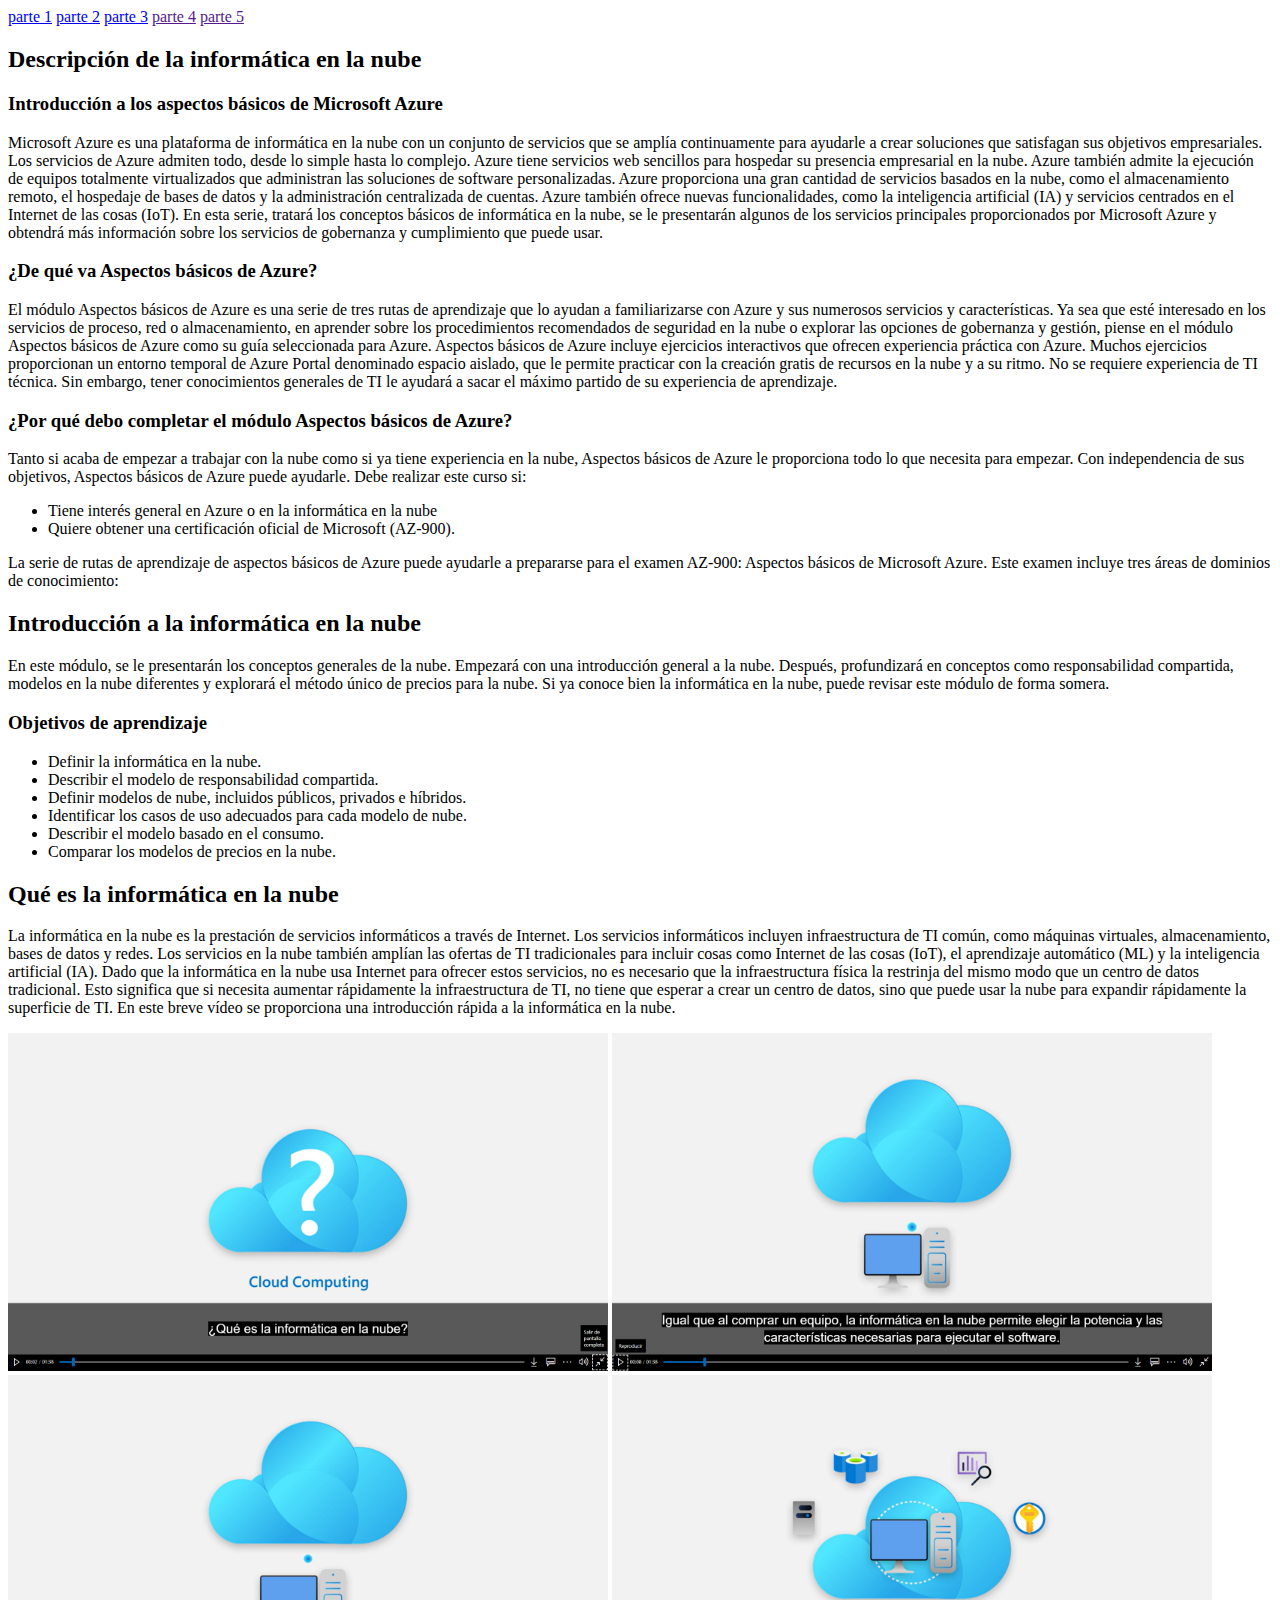
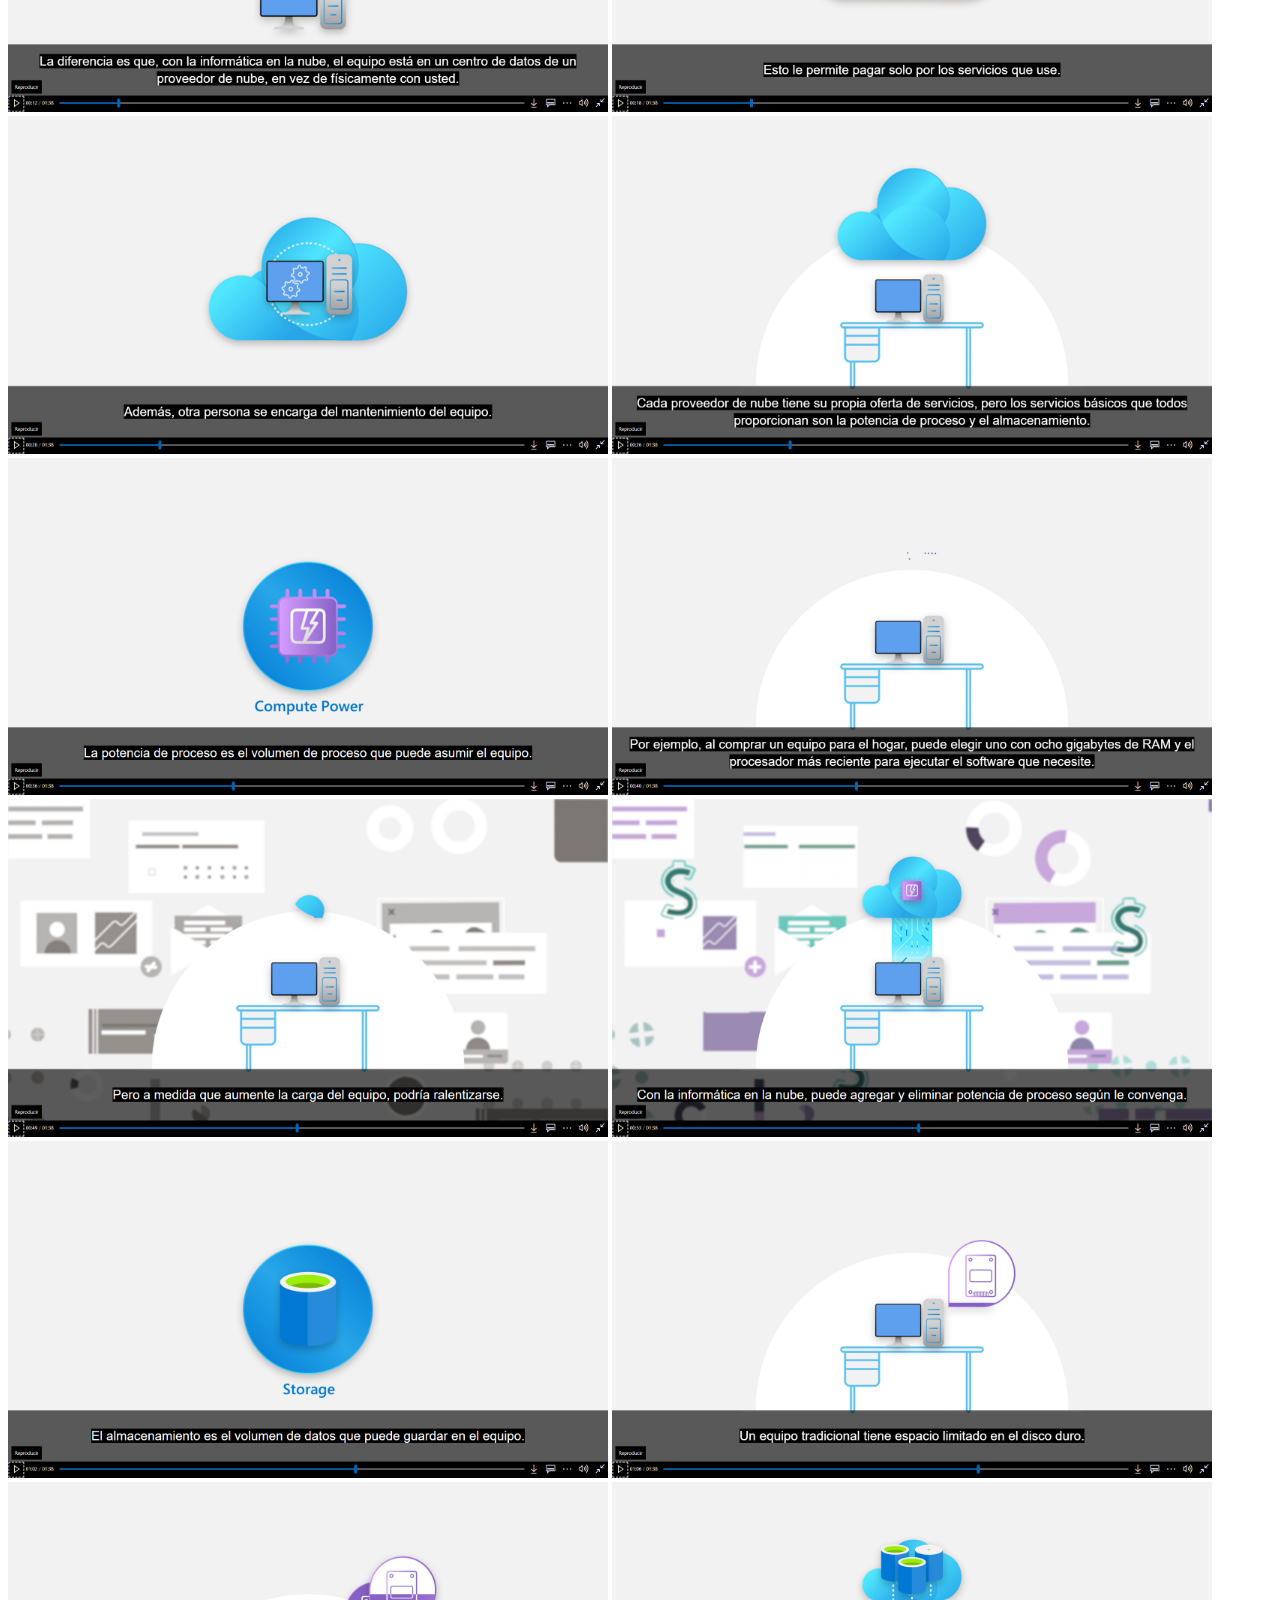
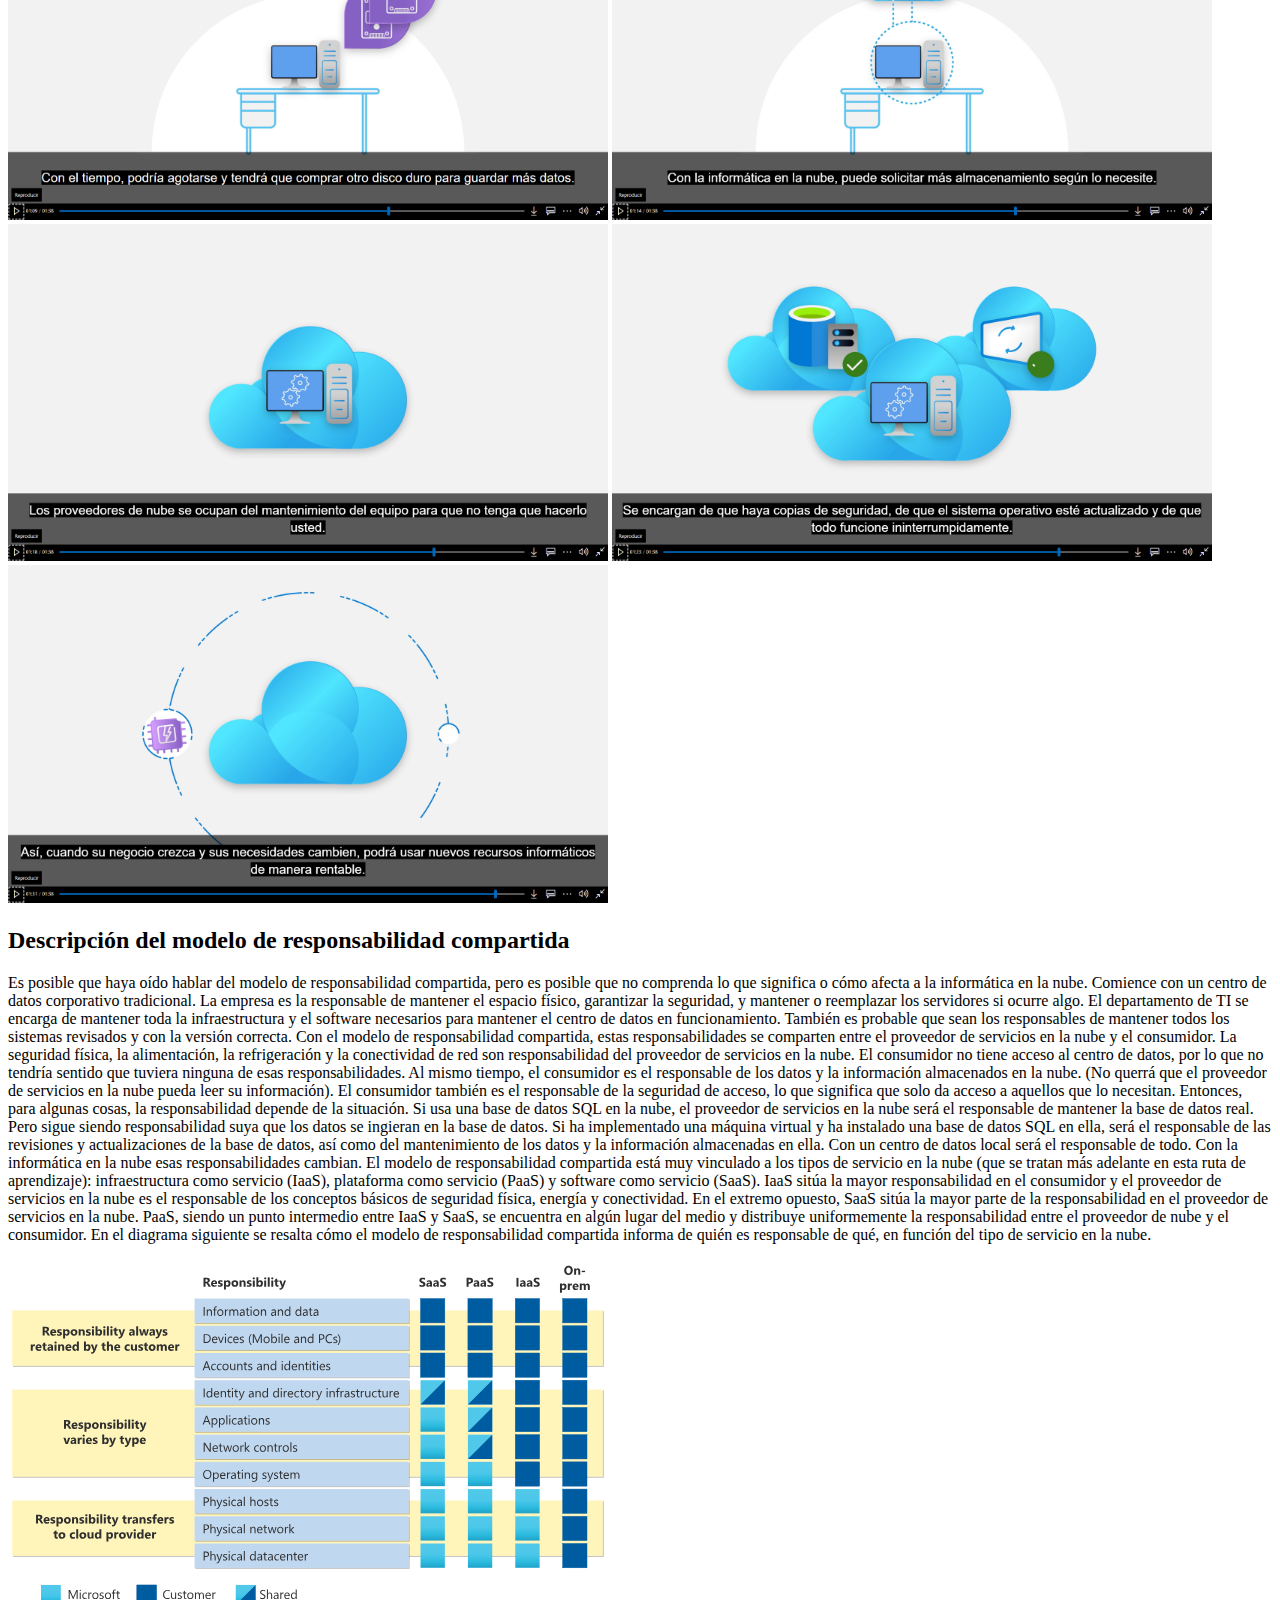
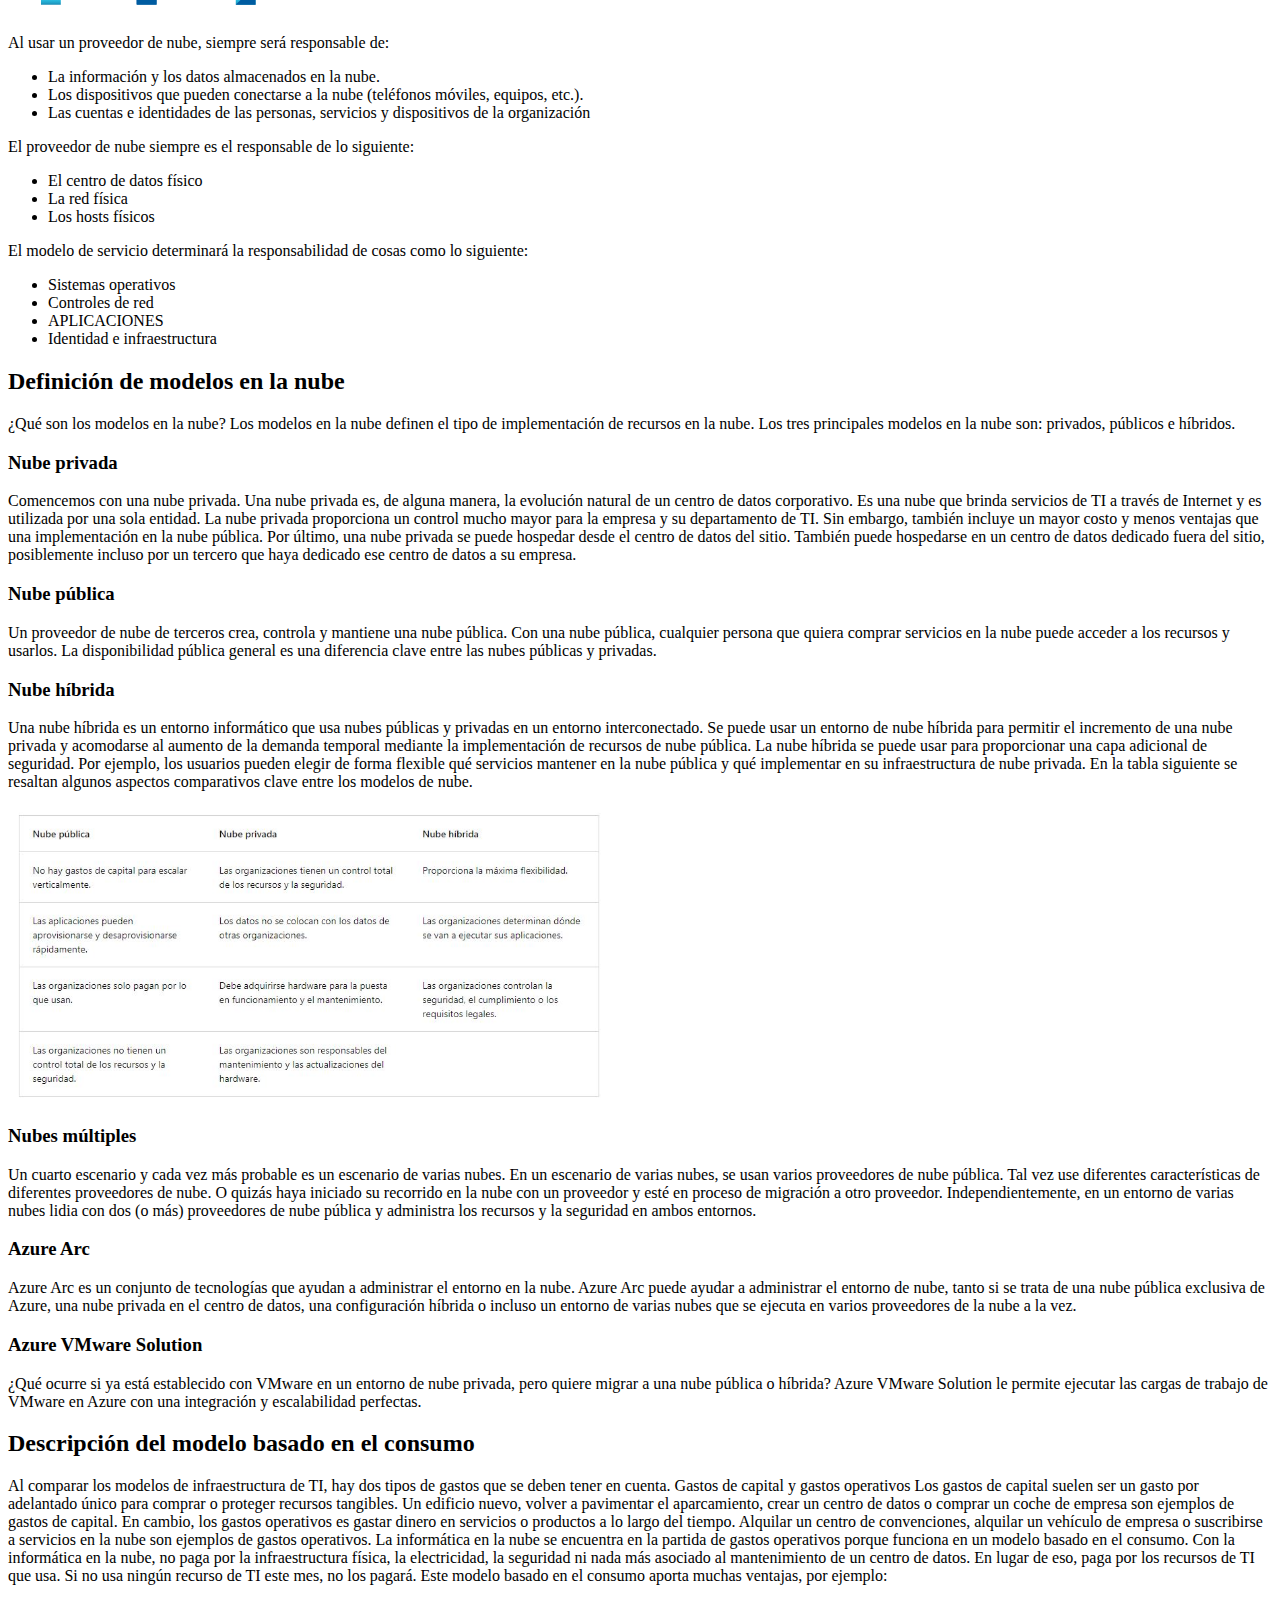
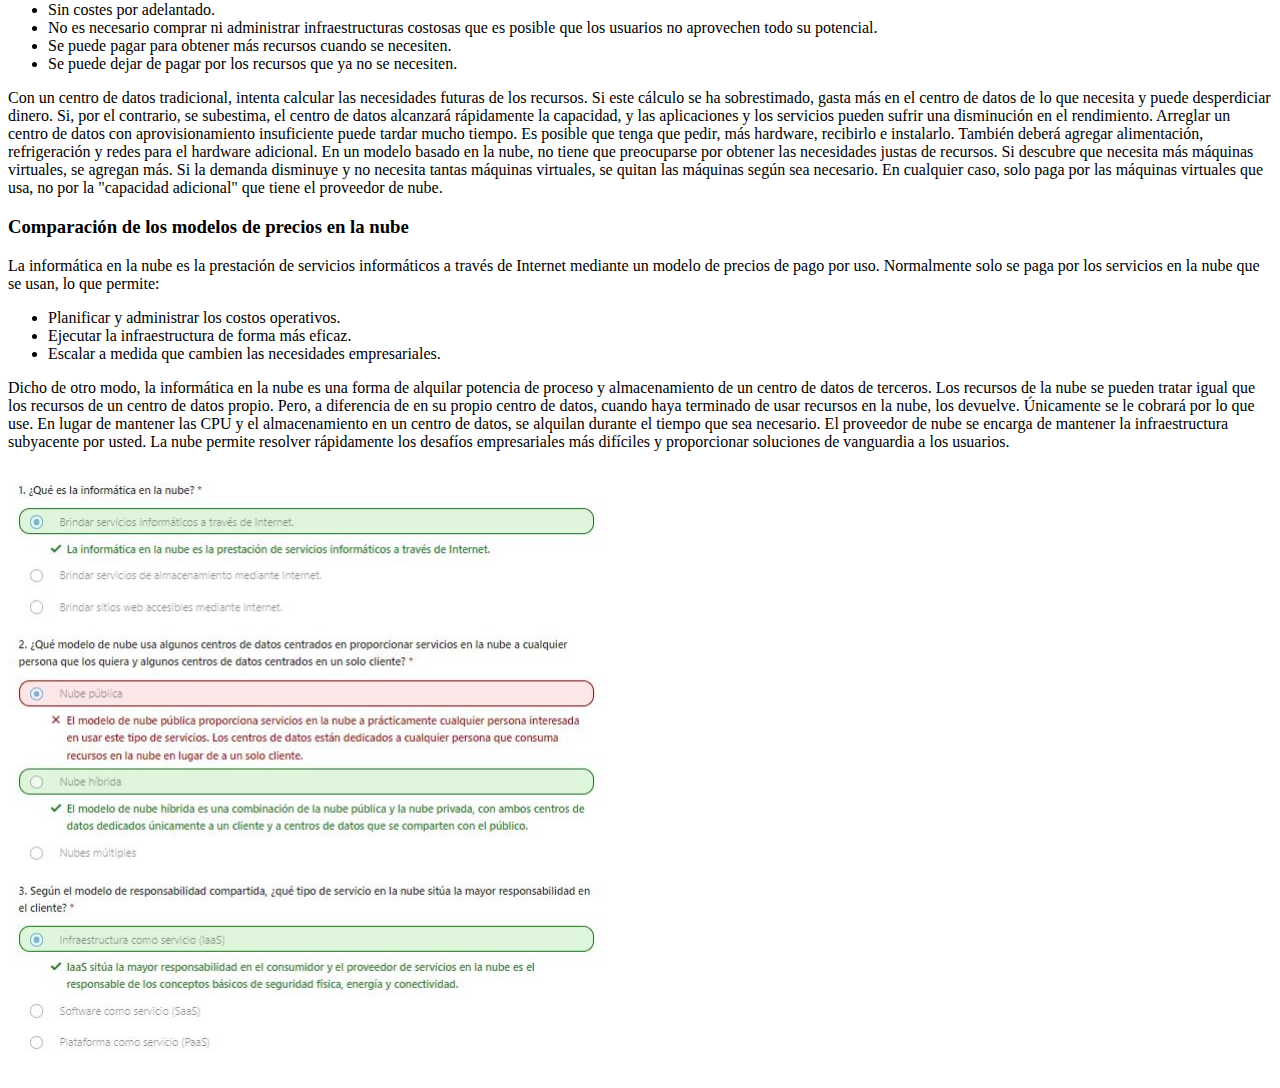
==== index.html @ 78db495f "first commit2" ====
<!DOCTYPE html>
<html lang="en">
<head>
    <meta charset="UTF-8">
    <meta name="viewport" content="width=device-width, initial-scale=1.0">
    <title>Document</title>
</head>
<body>
    <a href="index.html">parte 1</a>
    <a href="index2.html">parte 2</a>
    <a href="index3.html">parte 3</a>
    <a href="">parte 4</a>
    <a href="">parte 5</a>

    <h2>Descripción de la informática en la nube</h2>

    <h3>Introducción a los aspectos básicos de Microsoft Azure</h3>
    <p>Microsoft Azure es una plataforma de informática en la nube con un conjunto de servicios que se amplía continuamente para ayudarle a crear soluciones que satisfagan sus objetivos empresariales. Los servicios de Azure admiten todo, desde lo simple hasta lo complejo. Azure tiene servicios web sencillos para hospedar su presencia empresarial en la nube. Azure también admite la ejecución de equipos totalmente virtualizados que administran las soluciones de software personalizadas. Azure proporciona una gran cantidad de servicios basados en la nube, como el almacenamiento remoto, el hospedaje de bases de datos y la administración centralizada de cuentas. Azure también ofrece nuevas funcionalidades, como la inteligencia artificial (IA) y servicios centrados en el Internet de las cosas (IoT).

    En esta serie, tratará los conceptos básicos de informática en la nube, se le presentarán algunos de los servicios principales proporcionados por Microsoft Azure y obtendrá más información sobre los servicios de gobernanza y cumplimiento que puede usar.</p>

    <h3>¿De qué va Aspectos básicos de Azure?</h3>
    <p>El módulo Aspectos básicos de Azure es una serie de tres rutas de aprendizaje que lo ayudan a familiarizarse con Azure y sus numerosos servicios y características.

    Ya sea que esté interesado en los servicios de proceso, red o almacenamiento, en aprender sobre los procedimientos recomendados de seguridad en la nube o explorar las opciones de gobernanza y gestión, piense en el módulo Aspectos básicos de Azure como su guía seleccionada para Azure.
        
    Aspectos básicos de Azure incluye ejercicios interactivos que ofrecen experiencia práctica con Azure. Muchos ejercicios proporcionan un entorno temporal de Azure Portal denominado espacio aislado, que le permite practicar con la creación gratis de recursos en la nube y a su ritmo.
        
    No se requiere experiencia de TI técnica. Sin embargo, tener conocimientos generales de TI le ayudará a sacar el máximo partido de su experiencia de aprendizaje.</p>

    <h3>¿Por qué debo completar el módulo Aspectos básicos de Azure?</h3>
    <p>Tanto si acaba de empezar a trabajar con la nube como si ya tiene experiencia en la nube, Aspectos básicos de Azure le proporciona todo lo que necesita para empezar.

    Con independencia de sus objetivos, Aspectos básicos de Azure puede ayudarle. Debe realizar este curso si:</p>

    <ul>
        <li>Tiene interés general en Azure o en la informática en la nube</li>
        <li>Quiere obtener una certificación oficial de Microsoft (AZ-900).</li>
    </ul>

    <p>La serie de rutas de aprendizaje de aspectos básicos de Azure puede ayudarle a prepararse para el examen AZ-900: Aspectos básicos de Microsoft Azure. Este examen incluye tres áreas de dominios de conocimiento:</p>

    <h2>Introducción a la informática en la nube</h2>

    <p>En este módulo, se le presentarán los conceptos generales de la nube. Empezará con una introducción general a la nube. Después, profundizará en conceptos como responsabilidad compartida, modelos en la nube diferentes y explorará el método único de precios para la nube.

    Si ya conoce bien la informática en la nube, puede revisar este módulo de forma somera.</p>

    <h3>Objetivos de aprendizaje</h3>
    <ul>
        <li>Definir la informática en la nube.</li>
        <li>Describir el modelo de responsabilidad compartida.</li>
        <li>Definir modelos de nube, incluidos públicos, privados e híbridos.</li>
        <li>Identificar los casos de uso adecuados para cada modelo de nube.</li>
        <li>Describir el modelo basado en el consumo.</li>
        <li>Comparar los modelos de precios en la nube.</li>
    </ul>

    <h2>Qué es la informática en la nube</h2>
    <p>La informática en la nube es la prestación de servicios informáticos a través de Internet. Los servicios informáticos incluyen infraestructura de TI común, como máquinas virtuales, almacenamiento, bases de datos y redes. Los servicios en la nube también amplían las ofertas de TI tradicionales para incluir cosas como Internet de las cosas (IoT), el aprendizaje automático (ML) y la inteligencia artificial (IA).

    Dado que la informática en la nube usa Internet para ofrecer estos servicios, no es necesario que la infraestructura física la restrinja del mismo modo que un centro de datos tradicional. Esto significa que si necesita aumentar rápidamente la infraestructura de TI, no tiene que esperar a crear un centro de datos, sino que puede usar la nube para expandir rápidamente la superficie de TI.
        
    En este breve vídeo se proporciona una introducción rápida a la informática en la nube.</p>

    <img src="./img/1/Screenshot (1).png"  alt="" style="width: 600px;">
    <img src="./img/1/Screenshot (2).png"  alt="" style="width: 600px;">
    <img src="./img/1/Screenshot (3).png"  alt="" style="width: 600px;">
    <img src="./img/1/Screenshot (4).png"  alt="" style="width: 600px;">
    <img src="./img/1/Screenshot (5).png"  alt="" style="width: 600px;">
    <img src="./img/1/Screenshot (6).png"  alt="" style="width: 600px;">
    <img src="./img/1/Screenshot (7).png"  alt="" style="width: 600px;">
    <img src="./img/1/Screenshot (8).png"  alt="" style="width: 600px;">
    <img src="./img/1/Screenshot (9).png"  alt="" style="width: 600px;">
    <img src="./img/1/Screenshot (10).png"  alt="" style="width: 600px;">
    <img src="./img/1/Screenshot (11).png"  alt="" style="width: 600px;">
    <img src="./img/1/Screenshot (12).png"  alt="" style="width: 600px;">
    <img src="./img/1/Screenshot (13).png"  alt="" style="width: 600px;">
    <img src="./img/1/Screenshot (14).png"  alt="" style="width: 600px;">
    <img src="./img/1/Screenshot (15).png"  alt="" style="width: 600px;">
    <img src="./img/1/Screenshot (16).png"  alt="" style="width: 600px;">
    <img src="./img/1/Screenshot (17).png"  alt="" style="width: 600px;">

    <h2>Descripción del modelo de responsabilidad compartida</h2>
    <p>Es posible que haya oído hablar del modelo de responsabilidad compartida, pero es posible que no comprenda lo que significa o cómo afecta a la informática en la nube.

    Comience con un centro de datos corporativo tradicional. La empresa es la responsable de mantener el espacio físico, garantizar la seguridad, y mantener o reemplazar los servidores si ocurre algo. El departamento de TI se encarga de mantener toda la infraestructura y el software necesarios para mantener el centro de datos en funcionamiento. También es probable que sean los responsables de mantener todos los sistemas revisados y con la versión correcta.
        
    Con el modelo de responsabilidad compartida, estas responsabilidades se comparten entre el proveedor de servicios en la nube y el consumidor. La seguridad física, la alimentación, la refrigeración y la conectividad de red son responsabilidad del proveedor de servicios en la nube. El consumidor no tiene acceso al centro de datos, por lo que no tendría sentido que tuviera ninguna de esas responsabilidades.
        
    Al mismo tiempo, el consumidor es el responsable de los datos y la información almacenados en la nube. (No querrá que el proveedor de servicios en la nube pueda leer su información). El consumidor también es el responsable de la seguridad de acceso, lo que significa que solo da acceso a aquellos que lo necesitan.
        
    Entonces, para algunas cosas, la responsabilidad depende de la situación. Si usa una base de datos SQL en la nube, el proveedor de servicios en la nube será el responsable de mantener la base de datos real. Pero sigue siendo responsabilidad suya que los datos se ingieran en la base de datos. Si ha implementado una máquina virtual y ha instalado una base de datos SQL en ella, será el responsable de las revisiones y actualizaciones de la base de datos, así como del mantenimiento de los datos y la información almacenadas en ella.
        
    Con un centro de datos local será el responsable de todo. Con la informática en la nube esas responsabilidades cambian. El modelo de responsabilidad compartida está muy vinculado a los tipos de servicio en la nube (que se tratan más adelante en esta ruta de aprendizaje): infraestructura como servicio (IaaS), plataforma como servicio (PaaS) y software como servicio (SaaS). IaaS sitúa la mayor responsabilidad en el consumidor y el proveedor de servicios en la nube es el responsable de los conceptos básicos de seguridad física, energía y conectividad. En el extremo opuesto, SaaS sitúa la mayor parte de la responsabilidad en el proveedor de servicios en la nube. PaaS, siendo un punto intermedio entre IaaS y SaaS, se encuentra en algún lugar del medio y distribuye uniformemente la responsabilidad entre el proveedor de nube y el consumidor.
        
    En el diagrama siguiente se resalta cómo el modelo de responsabilidad compartida informa de quién es responsable de qué, en función del tipo de servicio en la nube.</p>

    <img src="./img/1/18.svg"  alt="" style="width: 600px;">

    <p>Al usar un proveedor de nube, siempre será responsable de:</p>
    <ul>
        <li>La información y los datos almacenados en la nube.</li>
        <li>Los dispositivos que pueden conectarse a la nube (teléfonos móviles, equipos, etc.).</li>
        <li>Las cuentas e identidades de las personas, servicios y dispositivos de la organización</li>
    </ul>
    <p>El proveedor de nube siempre es el responsable de lo siguiente:</p>
    <ul>
        <li>El centro de datos físico</li>
        <li>La red física</li>
        <li>Los hosts físicos</li>
    </ul>
    <p>El modelo de servicio determinará la responsabilidad de cosas como lo siguiente:</p>
    <ul>
        <li>Sistemas operativos</li>
        <li>Controles de red</li>
        <li>APLICACIONES</li>
        <li>Identidad e infraestructura</li>
    </ul>

    <h2>Definición de modelos en la nube</h2>
    <p>¿Qué son los modelos en la nube? Los modelos en la nube definen el tipo de implementación de recursos en la nube. Los tres principales modelos en la nube son: privados, públicos e híbridos.</p>

    <h3>Nube privada</h3>
    <p>Comencemos con una nube privada. Una nube privada es, de alguna manera, la evolución natural de un centro de datos corporativo. Es una nube que brinda servicios de TI a través de Internet y es utilizada por una sola entidad. La nube privada proporciona un control mucho mayor para la empresa y su departamento de TI. Sin embargo, también incluye un mayor costo y menos ventajas que una implementación en la nube pública. Por último, una nube privada se puede hospedar desde el centro de datos del sitio. También puede hospedarse en un centro de datos dedicado fuera del sitio, posiblemente incluso por un tercero que haya dedicado ese centro de datos a su empresa.</p>

    <h3>Nube pública</h3>
    <p>Un proveedor de nube de terceros crea, controla y mantiene una nube pública. Con una nube pública, cualquier persona que quiera comprar servicios en la nube puede acceder a los recursos y usarlos. La disponibilidad pública general es una diferencia clave entre las nubes públicas y privadas.</p>

    <h3>Nube híbrida</h3>
    <p>Una nube híbrida es un entorno informático que usa nubes públicas y privadas en un entorno interconectado. Se puede usar un entorno de nube híbrida para permitir el incremento de una nube privada y acomodarse al aumento de la demanda temporal mediante la implementación de recursos de nube pública. La nube híbrida se puede usar para proporcionar una capa adicional de seguridad. Por ejemplo, los usuarios pueden elegir de forma flexible qué servicios mantener en la nube pública y qué implementar en su infraestructura de nube privada.

    En la tabla siguiente se resaltan algunos aspectos comparativos clave entre los modelos de nube.</p>

    <img src="./img/1/19.JPG"  alt="" style="width: 600px;">

    <h3>Nubes múltiples</h3>
    <p>Un cuarto escenario y cada vez más probable es un escenario de varias nubes. En un escenario de varias nubes, se usan varios proveedores de nube pública. Tal vez use diferentes características de diferentes proveedores de nube. O quizás haya iniciado su recorrido en la nube con un proveedor y esté en proceso de migración a otro proveedor. Independientemente, en un entorno de varias nubes lidia con dos (o más) proveedores de nube pública y administra los recursos y la seguridad en ambos entornos.</p>

    <h3>Azure Arc</h3>
    <p>Azure Arc es un conjunto de tecnologías que ayudan a administrar el entorno en la nube. Azure Arc puede ayudar a administrar el entorno de nube, tanto si se trata de una nube pública exclusiva de Azure, una nube privada en el centro de datos, una configuración híbrida o incluso un entorno de varias nubes que se ejecuta en varios proveedores de la nube a la vez.</p>

    <h3>Azure VMware Solution</h3>
    <p>¿Qué ocurre si ya está establecido con VMware en un entorno de nube privada, pero quiere migrar a una nube pública o híbrida? Azure VMware Solution le permite ejecutar las cargas de trabajo de VMware en Azure con una integración y escalabilidad perfectas.</p>

    <h2>Descripción del modelo basado en el consumo</h2>
    <p>Al comparar los modelos de infraestructura de TI, hay dos tipos de gastos que se deben tener en cuenta. Gastos de capital y gastos operativos

    Los gastos de capital suelen ser un gasto por adelantado único para comprar o proteger recursos tangibles. Un edificio nuevo, volver a pavimentar el aparcamiento, crear un centro de datos o comprar un coche de empresa son ejemplos de gastos de capital.
        
    En cambio, los gastos operativos es gastar dinero en servicios o productos a lo largo del tiempo. Alquilar un centro de convenciones, alquilar un vehículo de empresa o suscribirse a servicios en la nube son ejemplos de gastos operativos.
        
    La informática en la nube se encuentra en la partida de gastos operativos porque funciona en un modelo basado en el consumo. Con la informática en la nube, no paga por la infraestructura física, la electricidad, la seguridad ni nada más asociado al mantenimiento de un centro de datos. En lugar de eso, paga por los recursos de TI que usa. Si no usa ningún recurso de TI este mes, no los pagará.
        
    Este modelo basado en el consumo aporta muchas ventajas, por ejemplo:</p>

    <ul>
        <li>Sin costes por adelantado.</li>
        <li>No es necesario comprar ni administrar infraestructuras costosas que es posible que los usuarios no aprovechen todo su potencial.</li>
        <li>Se puede pagar para obtener más recursos cuando se necesiten.</li>
        <li>Se puede dejar de pagar por los recursos que ya no se necesiten.</li>
    </ul>

    <p>Con un centro de datos tradicional, intenta calcular las necesidades futuras de los recursos. Si este cálculo se ha sobrestimado, gasta más en el centro de datos de lo que necesita y puede desperdiciar dinero. Si, por el contrario, se subestima, el centro de datos alcanzará rápidamente la capacidad, y las aplicaciones y los servicios pueden sufrir una disminución en el rendimiento. Arreglar un centro de datos con aprovisionamiento insuficiente puede tardar mucho tiempo. Es posible que tenga que pedir, más hardware, recibirlo e instalarlo. También deberá agregar alimentación, refrigeración y redes para el hardware adicional.

    En un modelo basado en la nube, no tiene que preocuparse por obtener las necesidades justas de recursos. Si descubre que necesita más máquinas virtuales, se agregan más. Si la demanda disminuye y no necesita tantas máquinas virtuales, se quitan las máquinas según sea necesario. En cualquier caso, solo paga por las máquinas virtuales que usa, no por la "capacidad adicional" que tiene el proveedor de nube.</p>

    <h3>Comparación de los modelos de precios en la nube</h3>
    <p>La informática en la nube es la prestación de servicios informáticos a través de Internet mediante un modelo de precios de pago por uso. Normalmente solo se paga por los servicios en la nube que se usan, lo que permite:</p>
    <ul>
        <li>Planificar y administrar los costos operativos.</li>
        <li>Ejecutar la infraestructura de forma más eficaz.</li>
        <li>Escalar a medida que cambien las necesidades empresariales.</li>
    </ul>

    <p>Dicho de otro modo, la informática en la nube es una forma de alquilar potencia de proceso y almacenamiento de un centro de datos de terceros. Los recursos de la nube se pueden tratar igual que los recursos de un centro de datos propio. Pero, a diferencia de en su propio centro de datos, cuando haya terminado de usar recursos en la nube, los devuelve. Únicamente se le cobrará por lo que use.

    En lugar de mantener las CPU y el almacenamiento en un centro de datos, se alquilan durante el tiempo que sea necesario. El proveedor de nube se encarga de mantener la infraestructura subyacente por usted. La nube permite resolver rápidamente los desafíos empresariales más difíciles y proporcionar soluciones de vanguardia a los usuarios.</p>

    <img src="./img/1/20.JPG" alt="" style="width: 600px;">
</body>
</html>
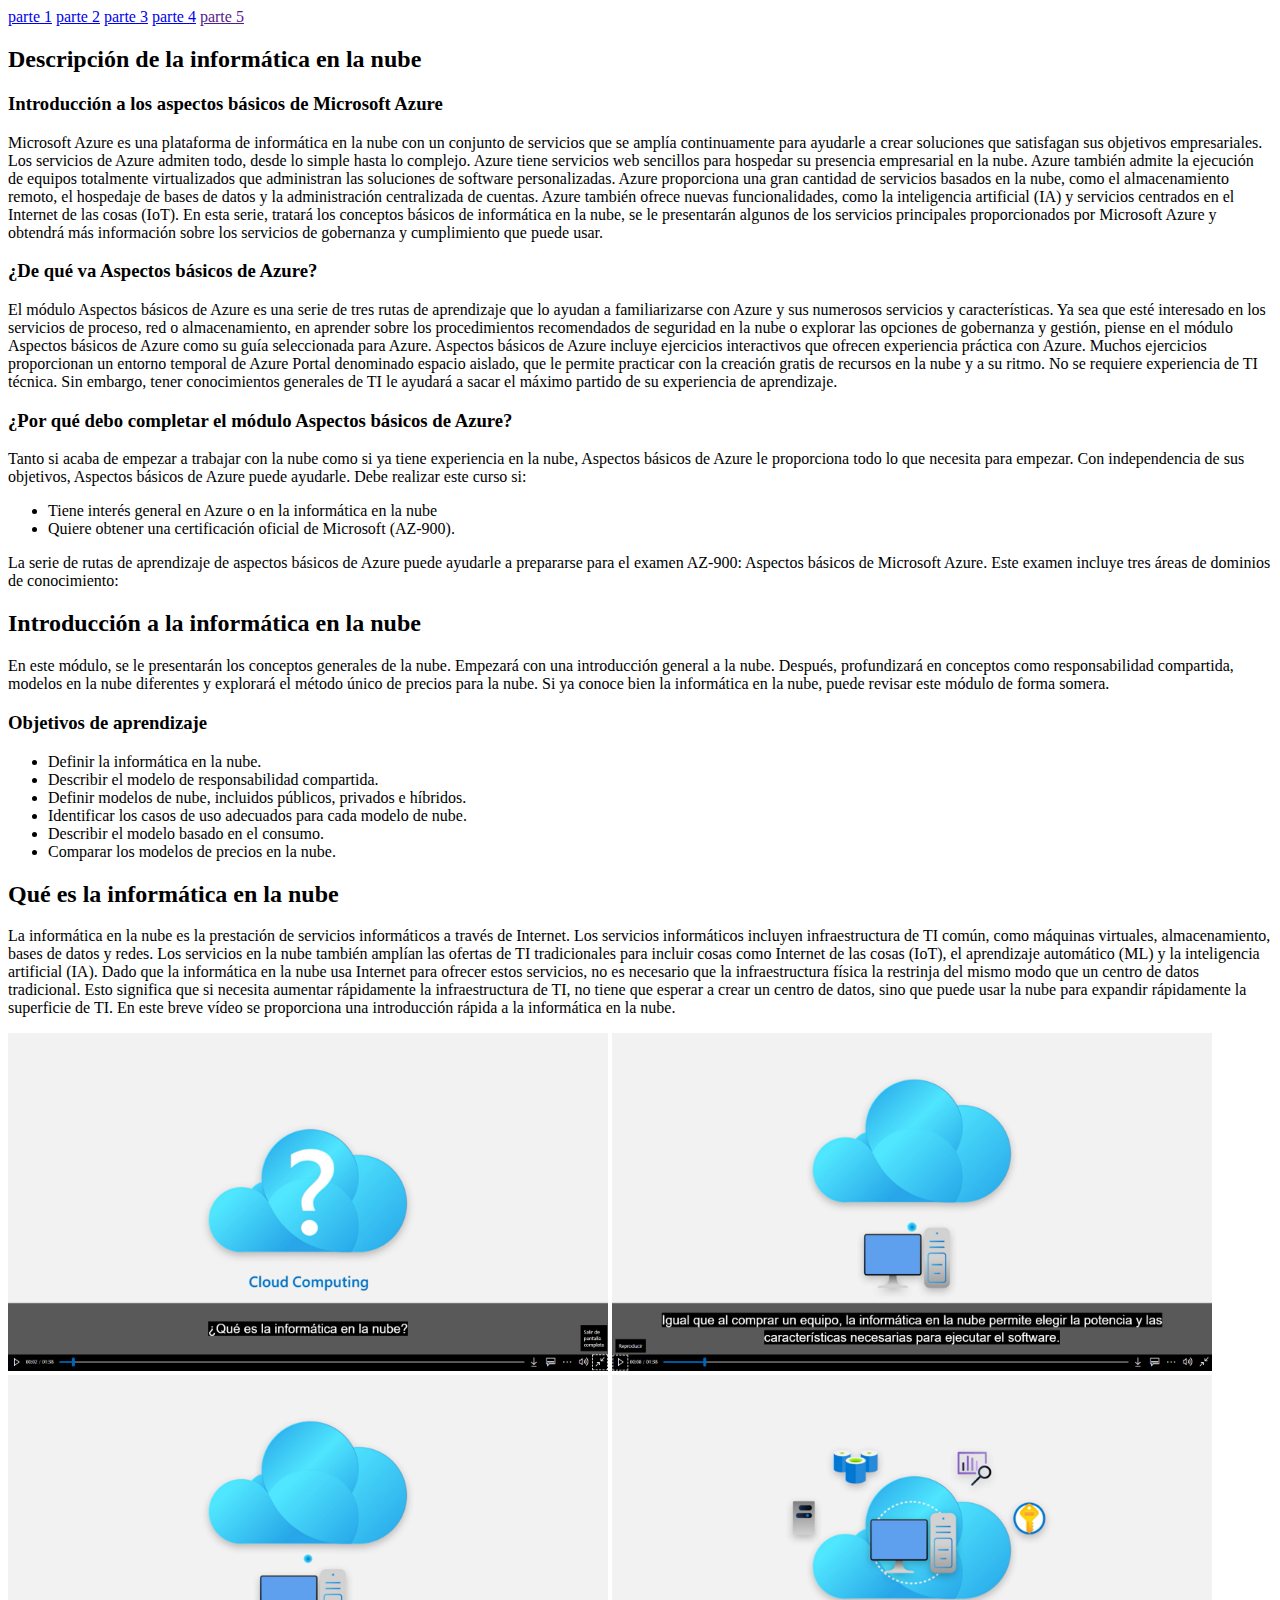
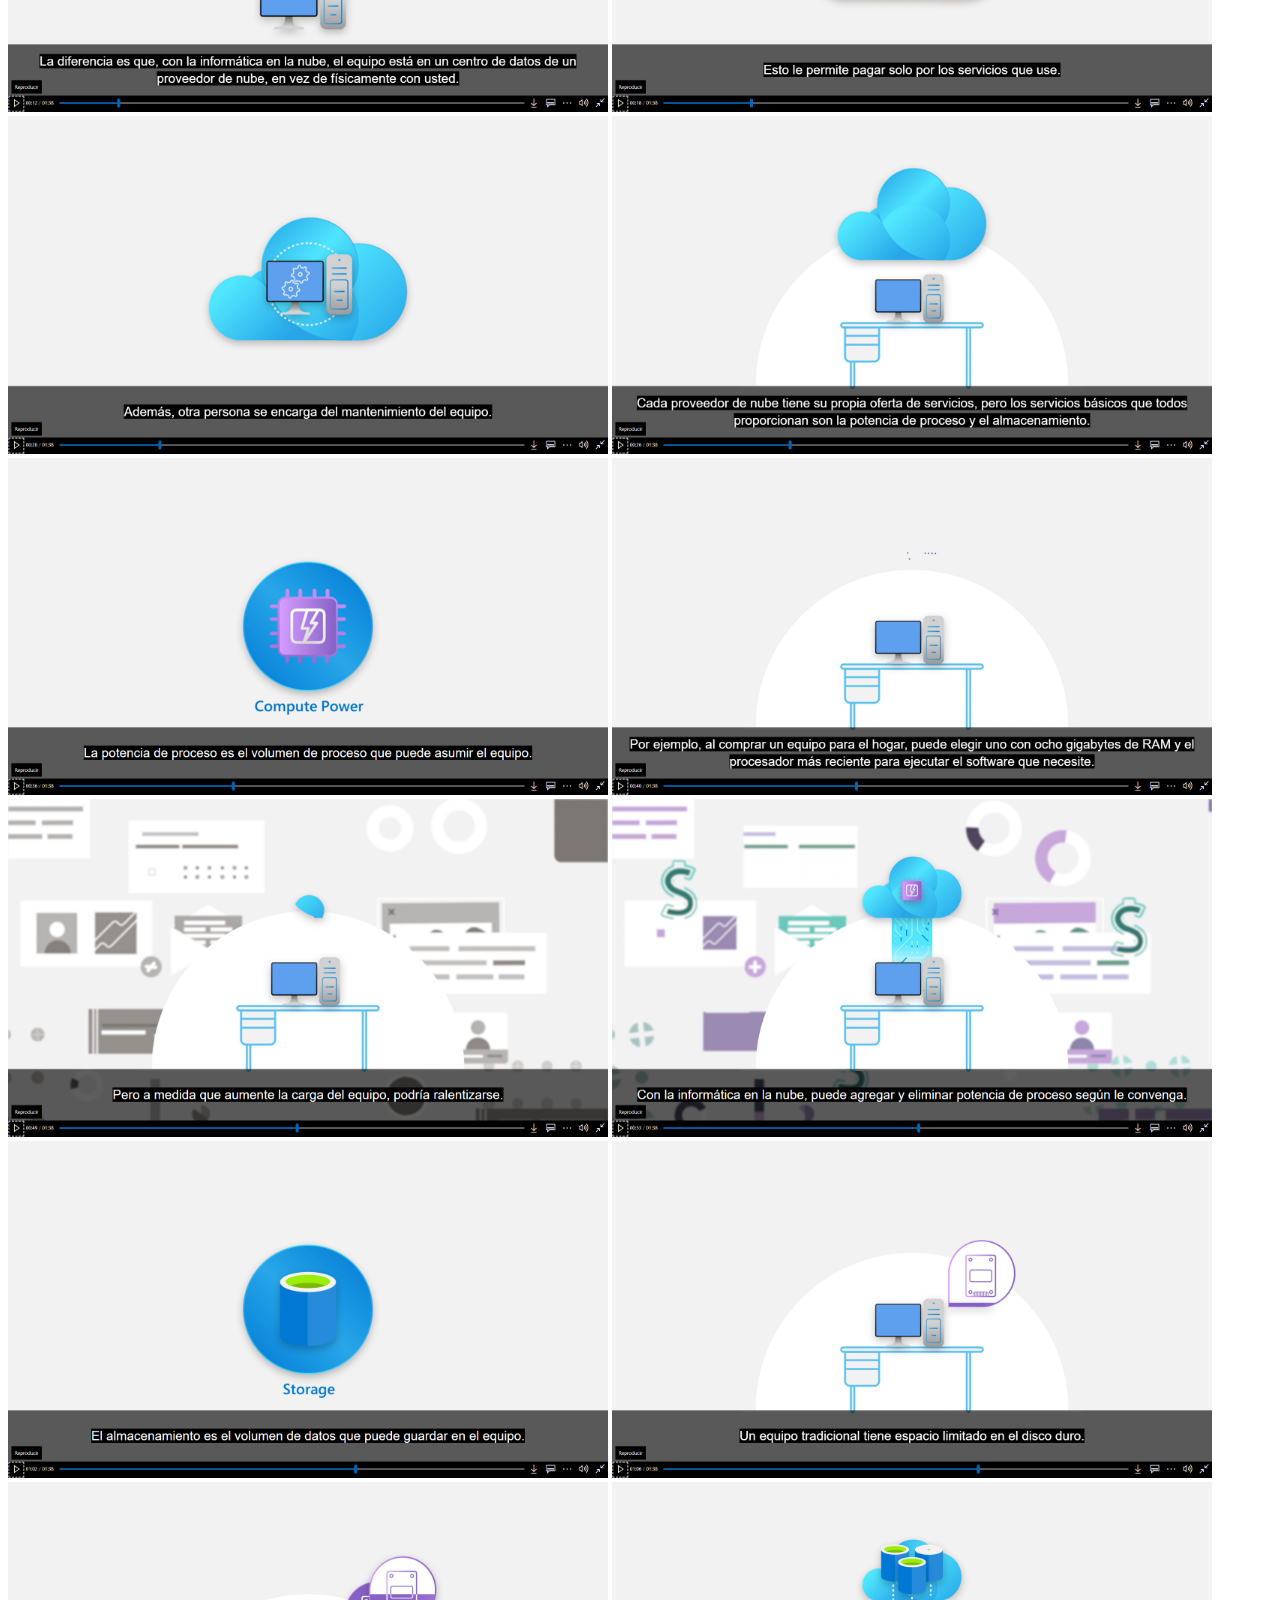
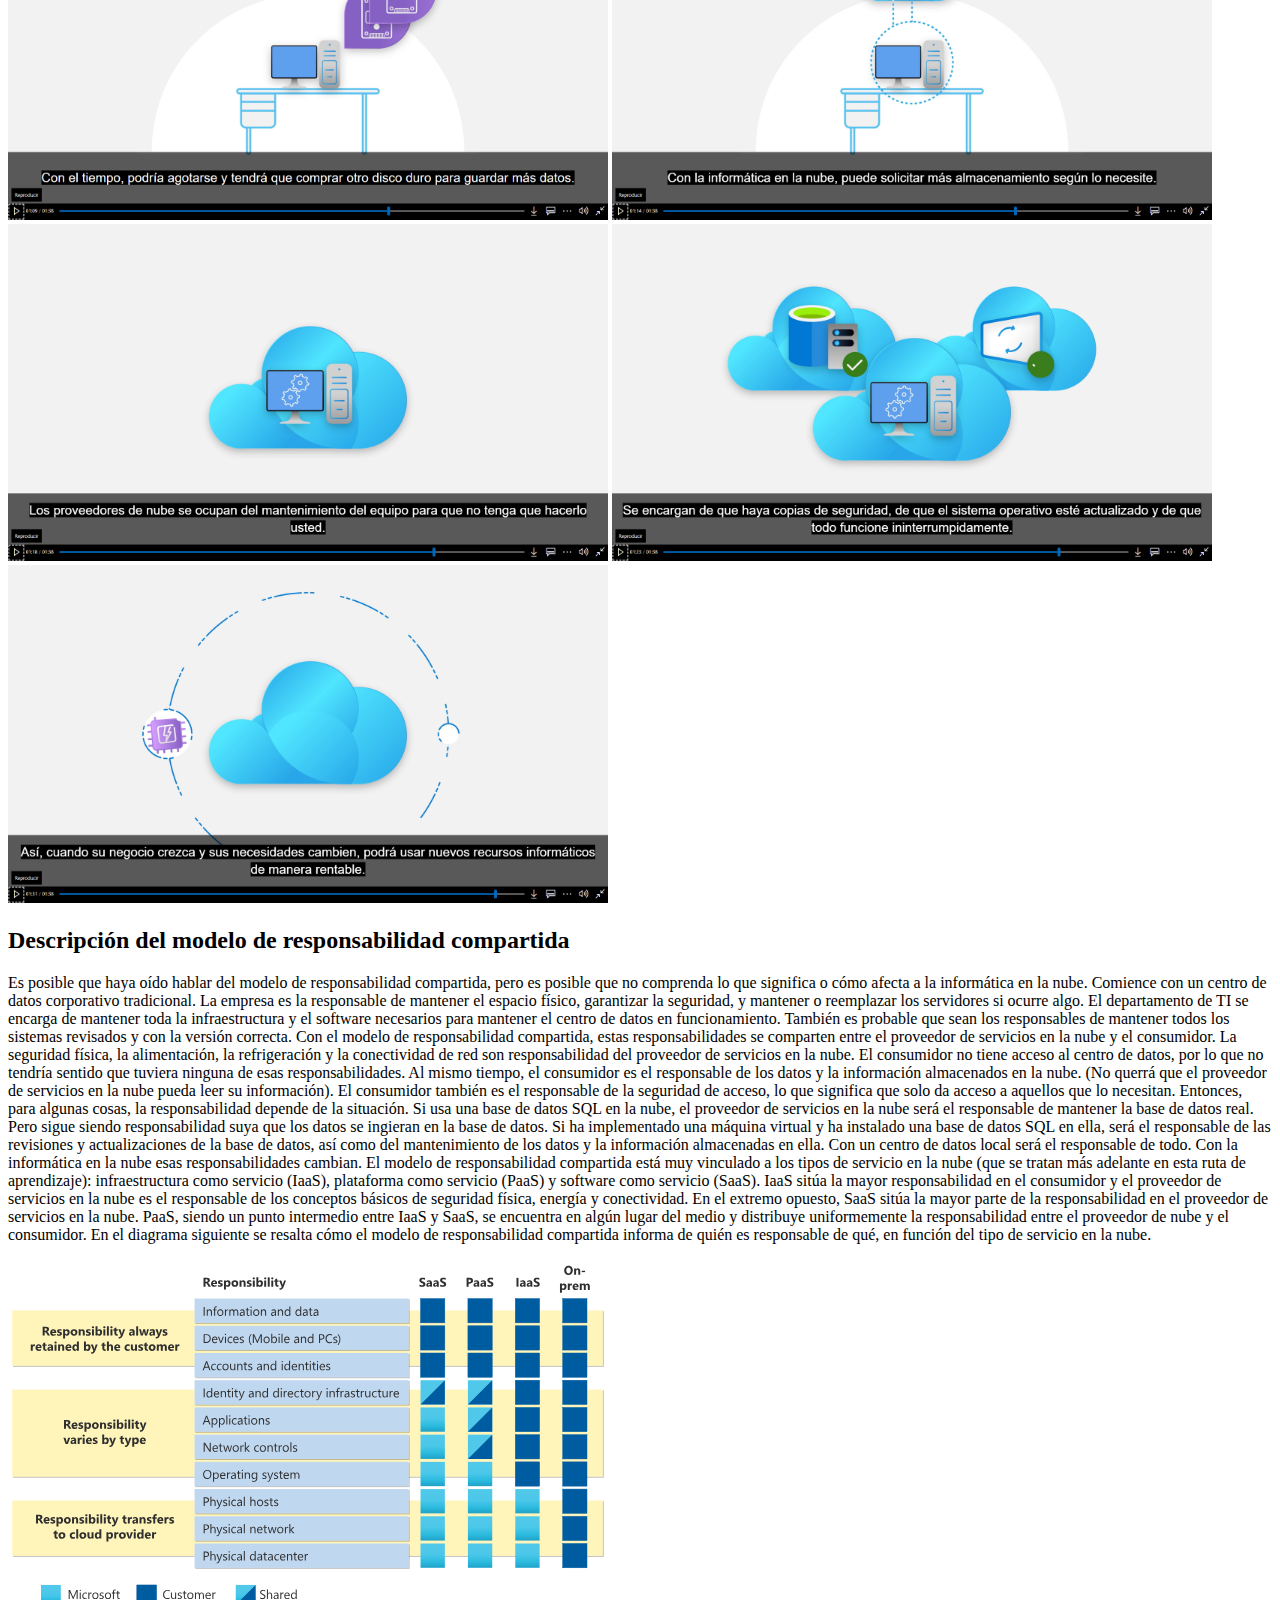
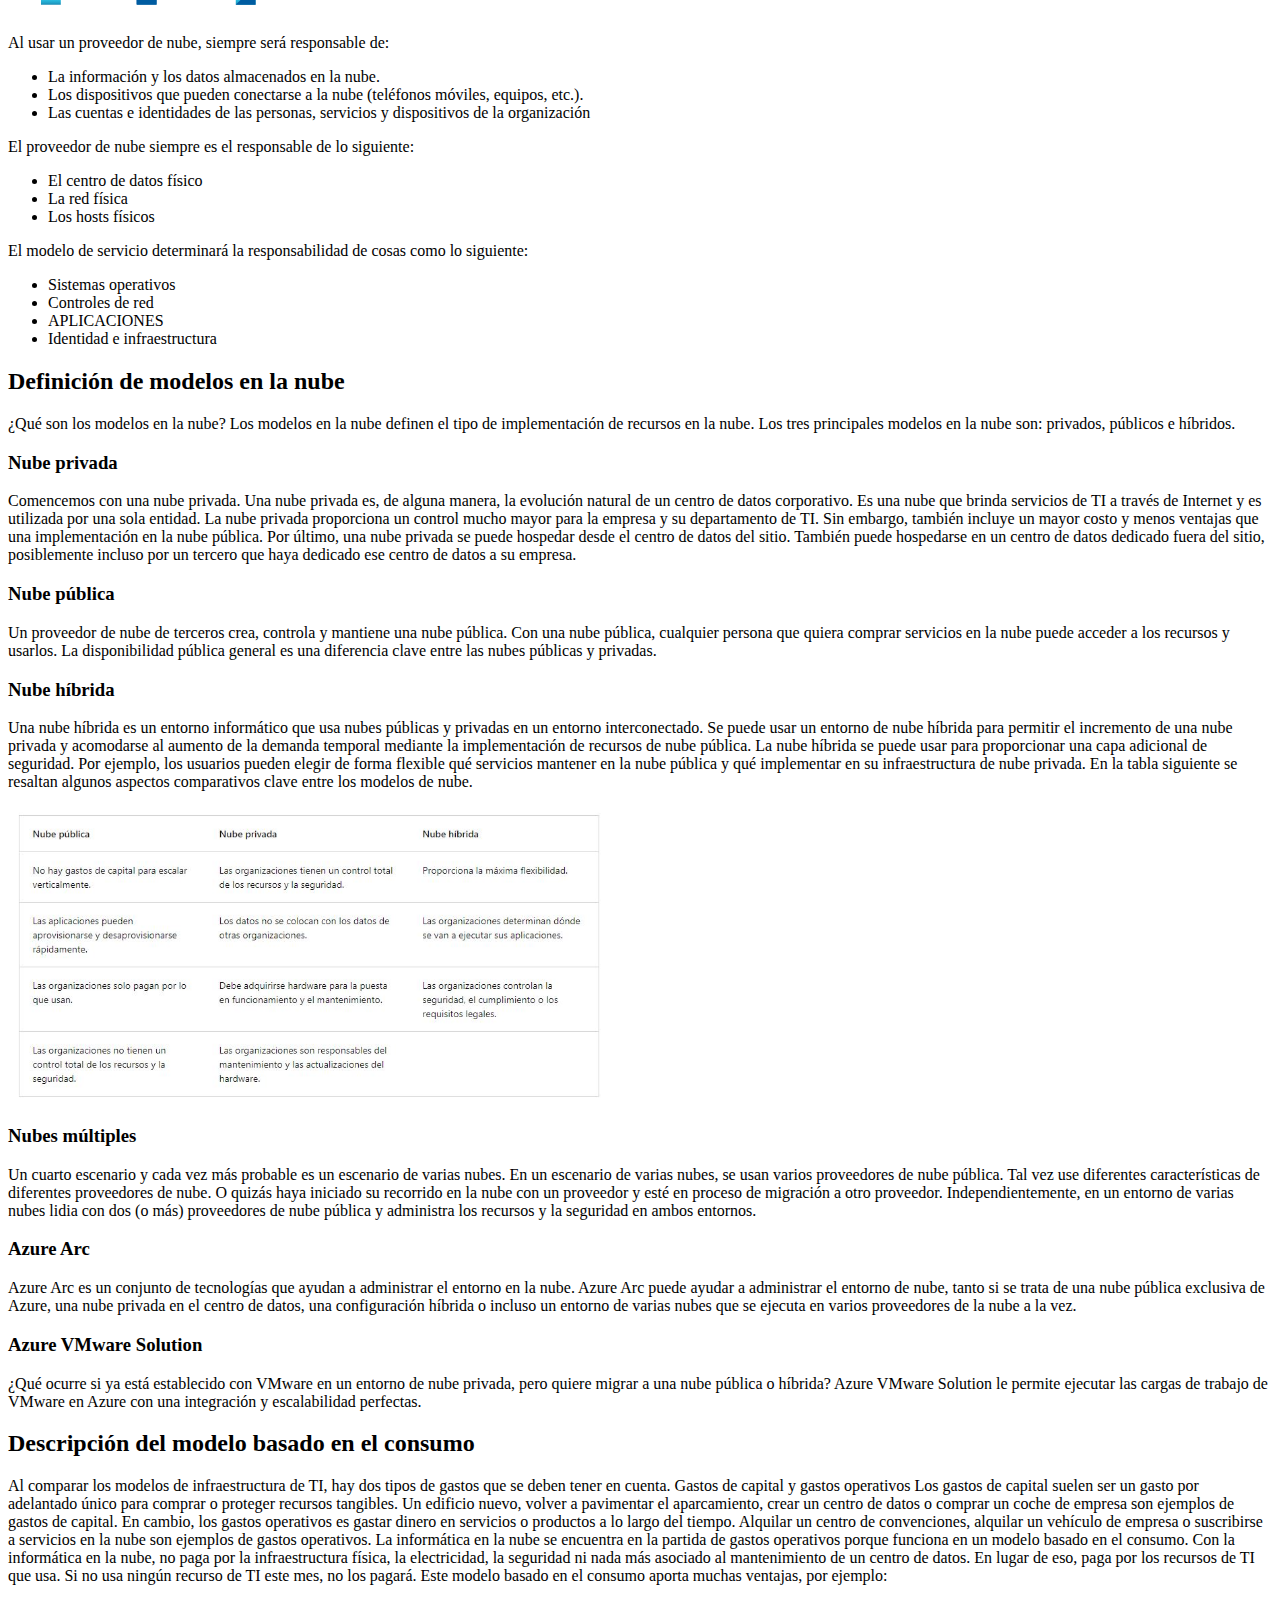
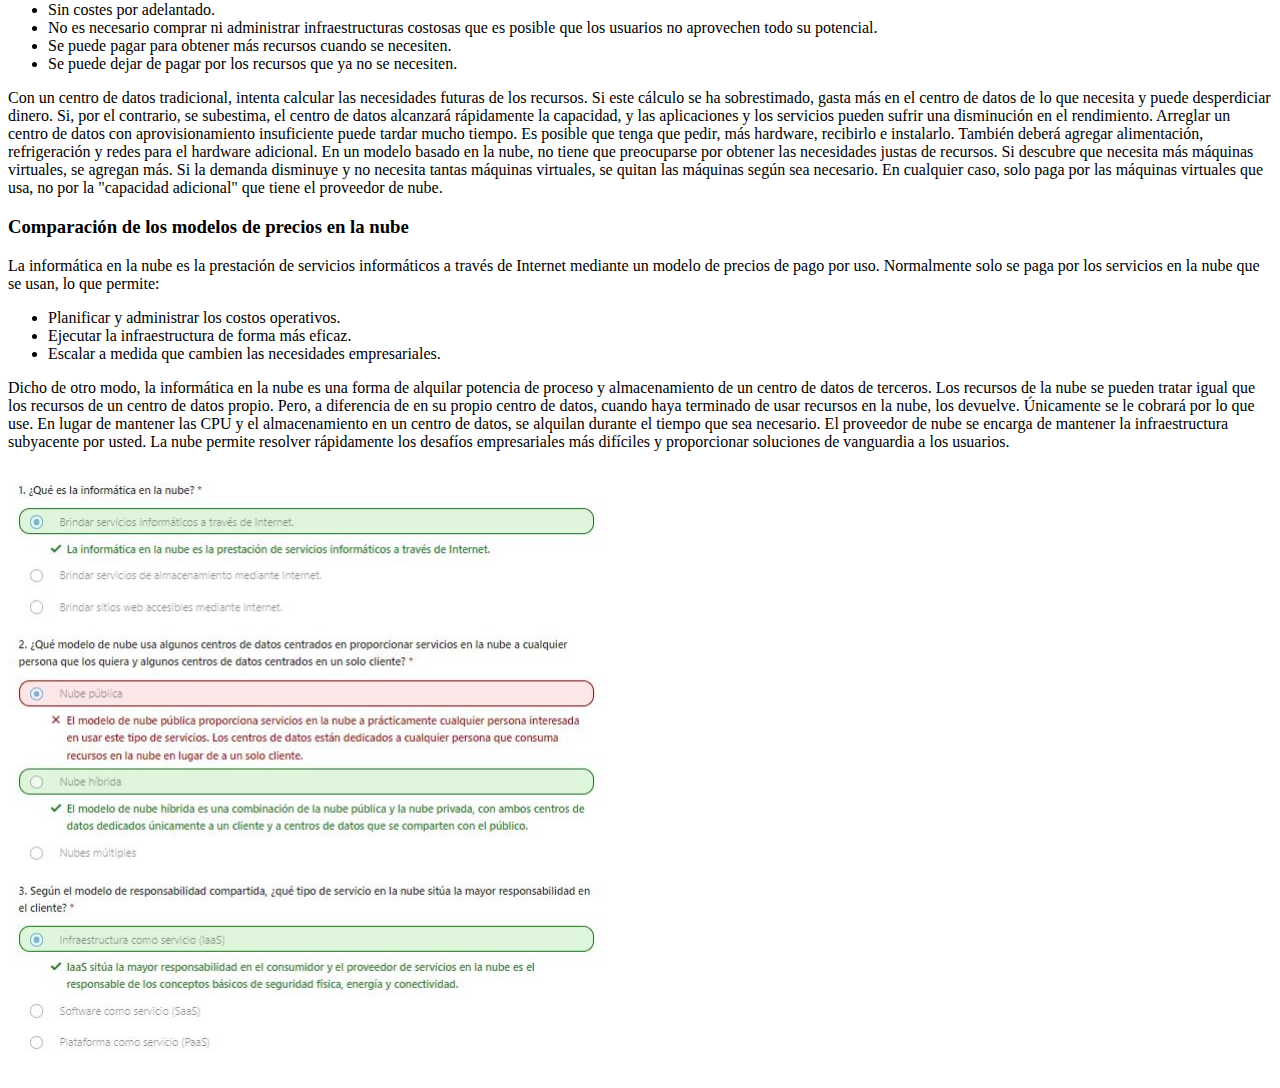
==== commit 44cf95d4: "ajustes" ====
--- a/index.html
+++ b/index.html
@@ -9,7 +9,7 @@
     <a href="index.html">parte 1</a>
     <a href="index2.html">parte 2</a>
     <a href="index3.html">parte 3</a>
-    <a href="">parte 4</a>
+    <a href="index4.html">parte 4</a>
     <a href="">parte 5</a>
 
     <h2>Descripción de la informática en la nube</h2>
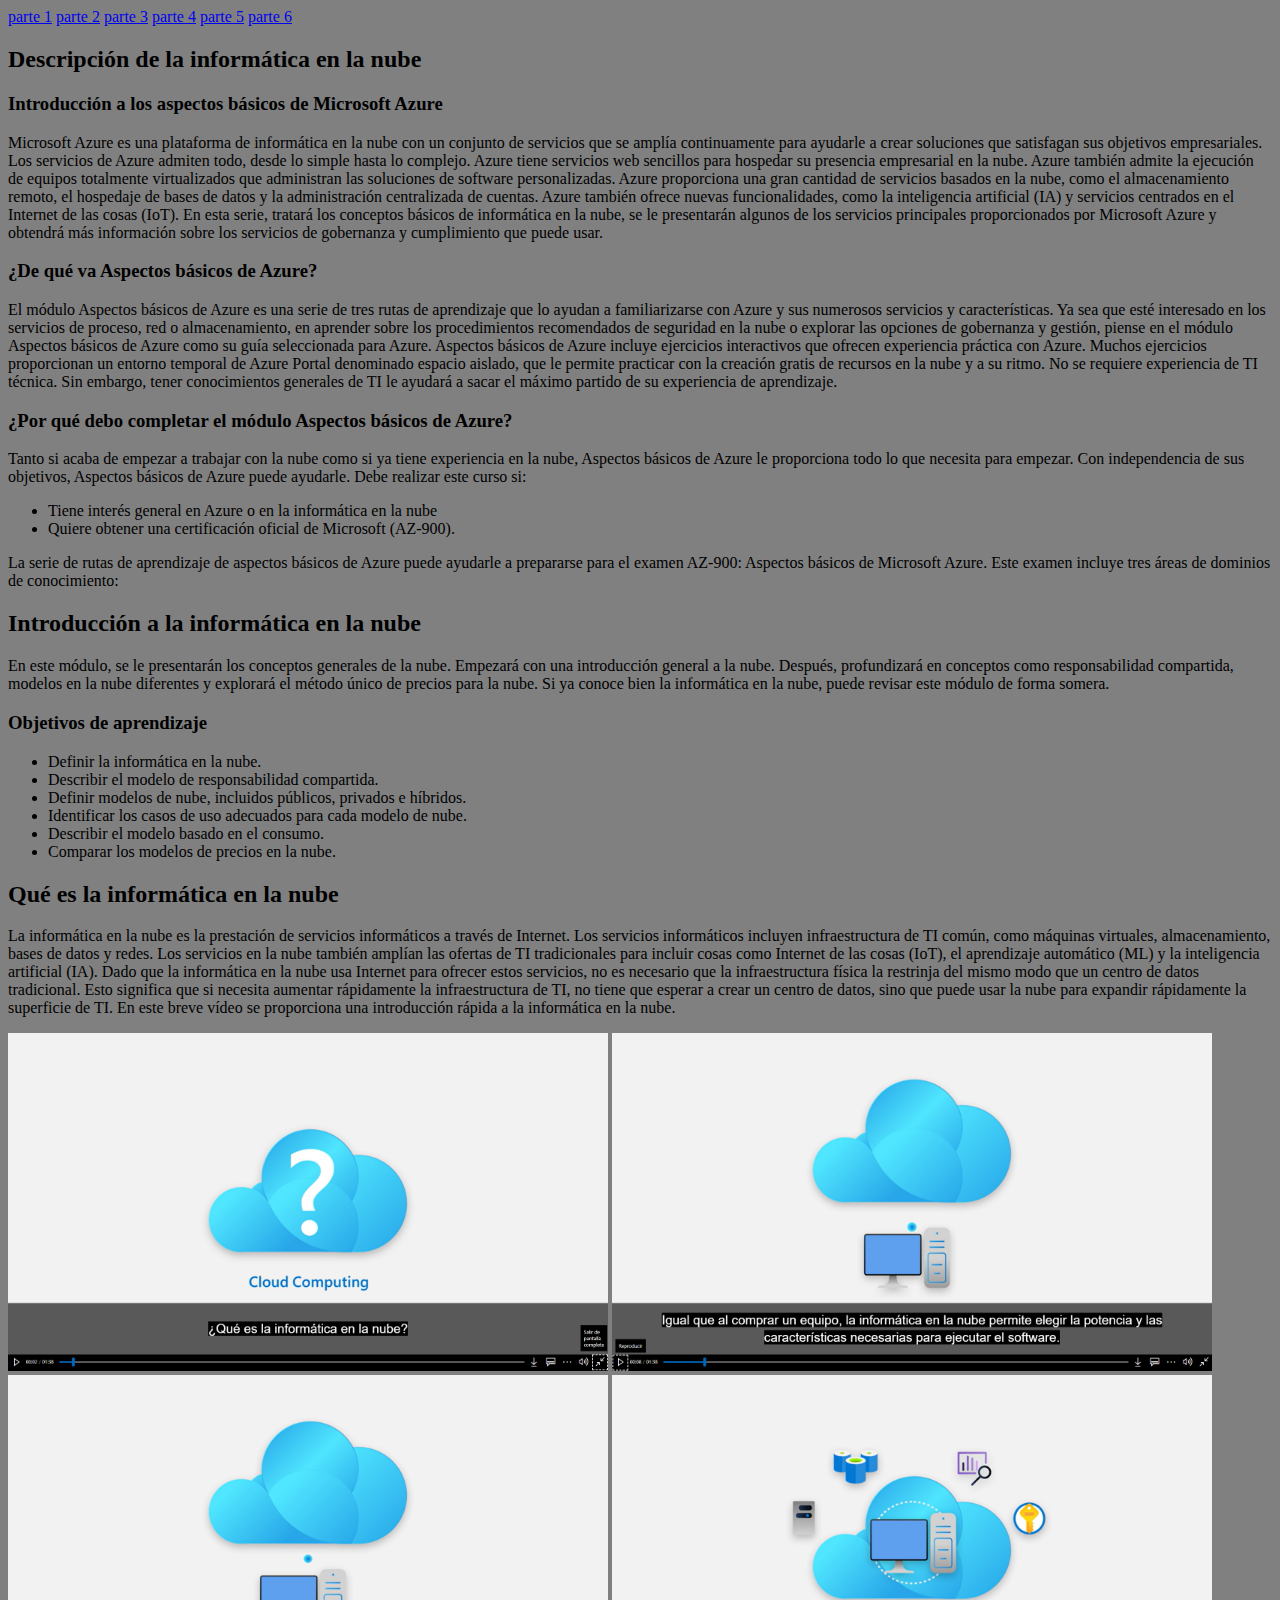
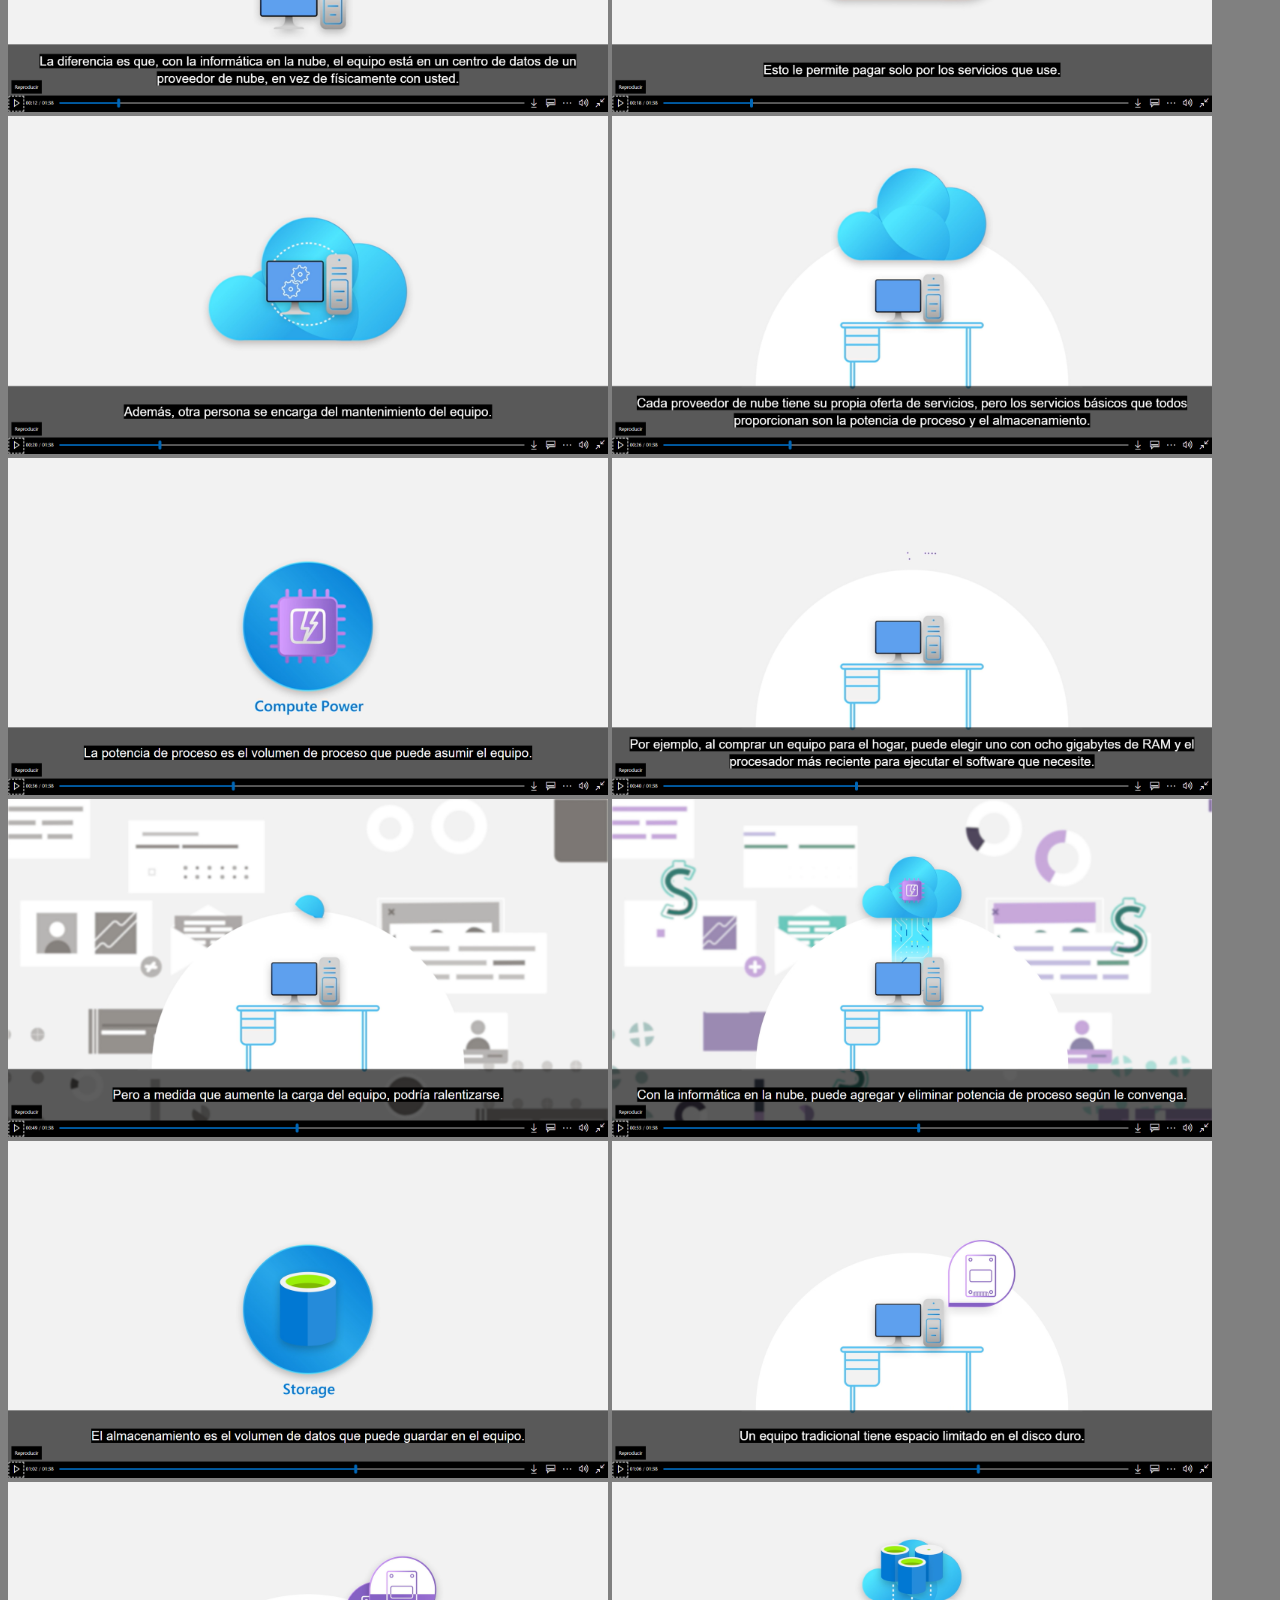
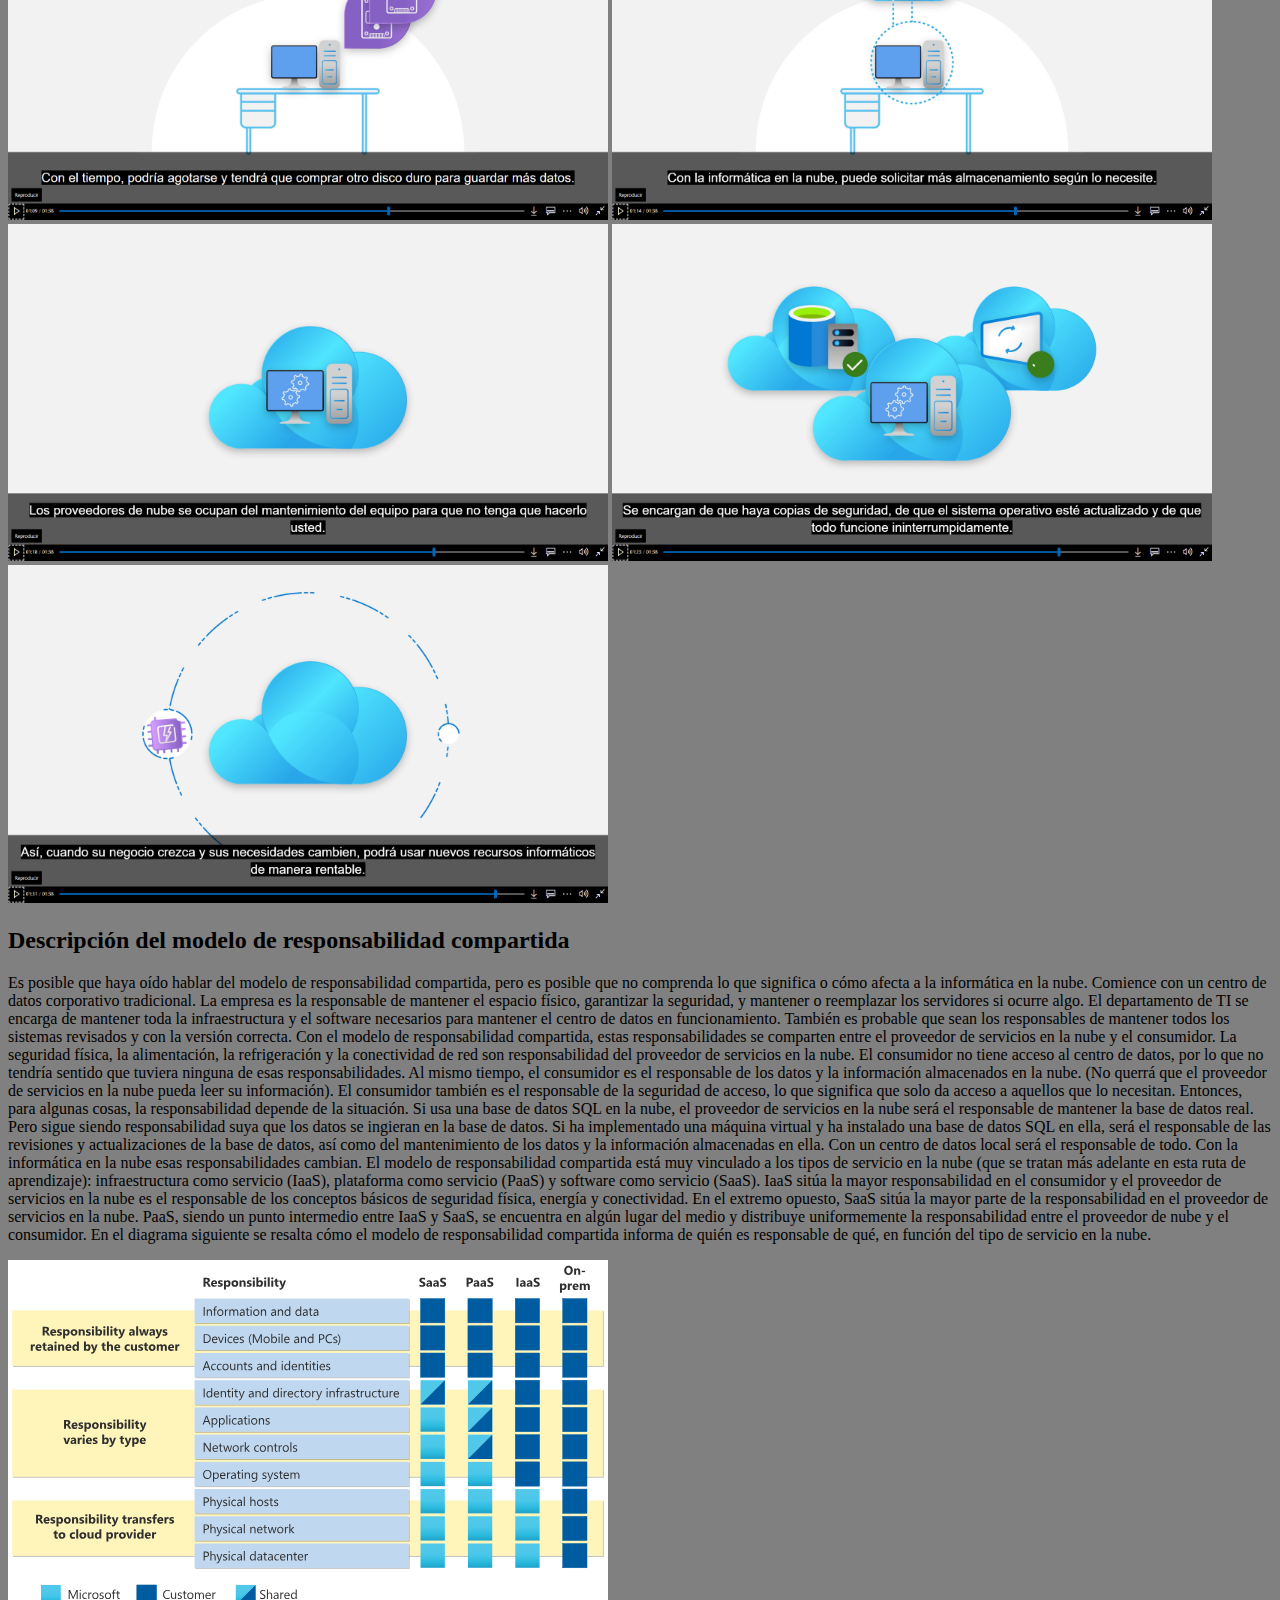
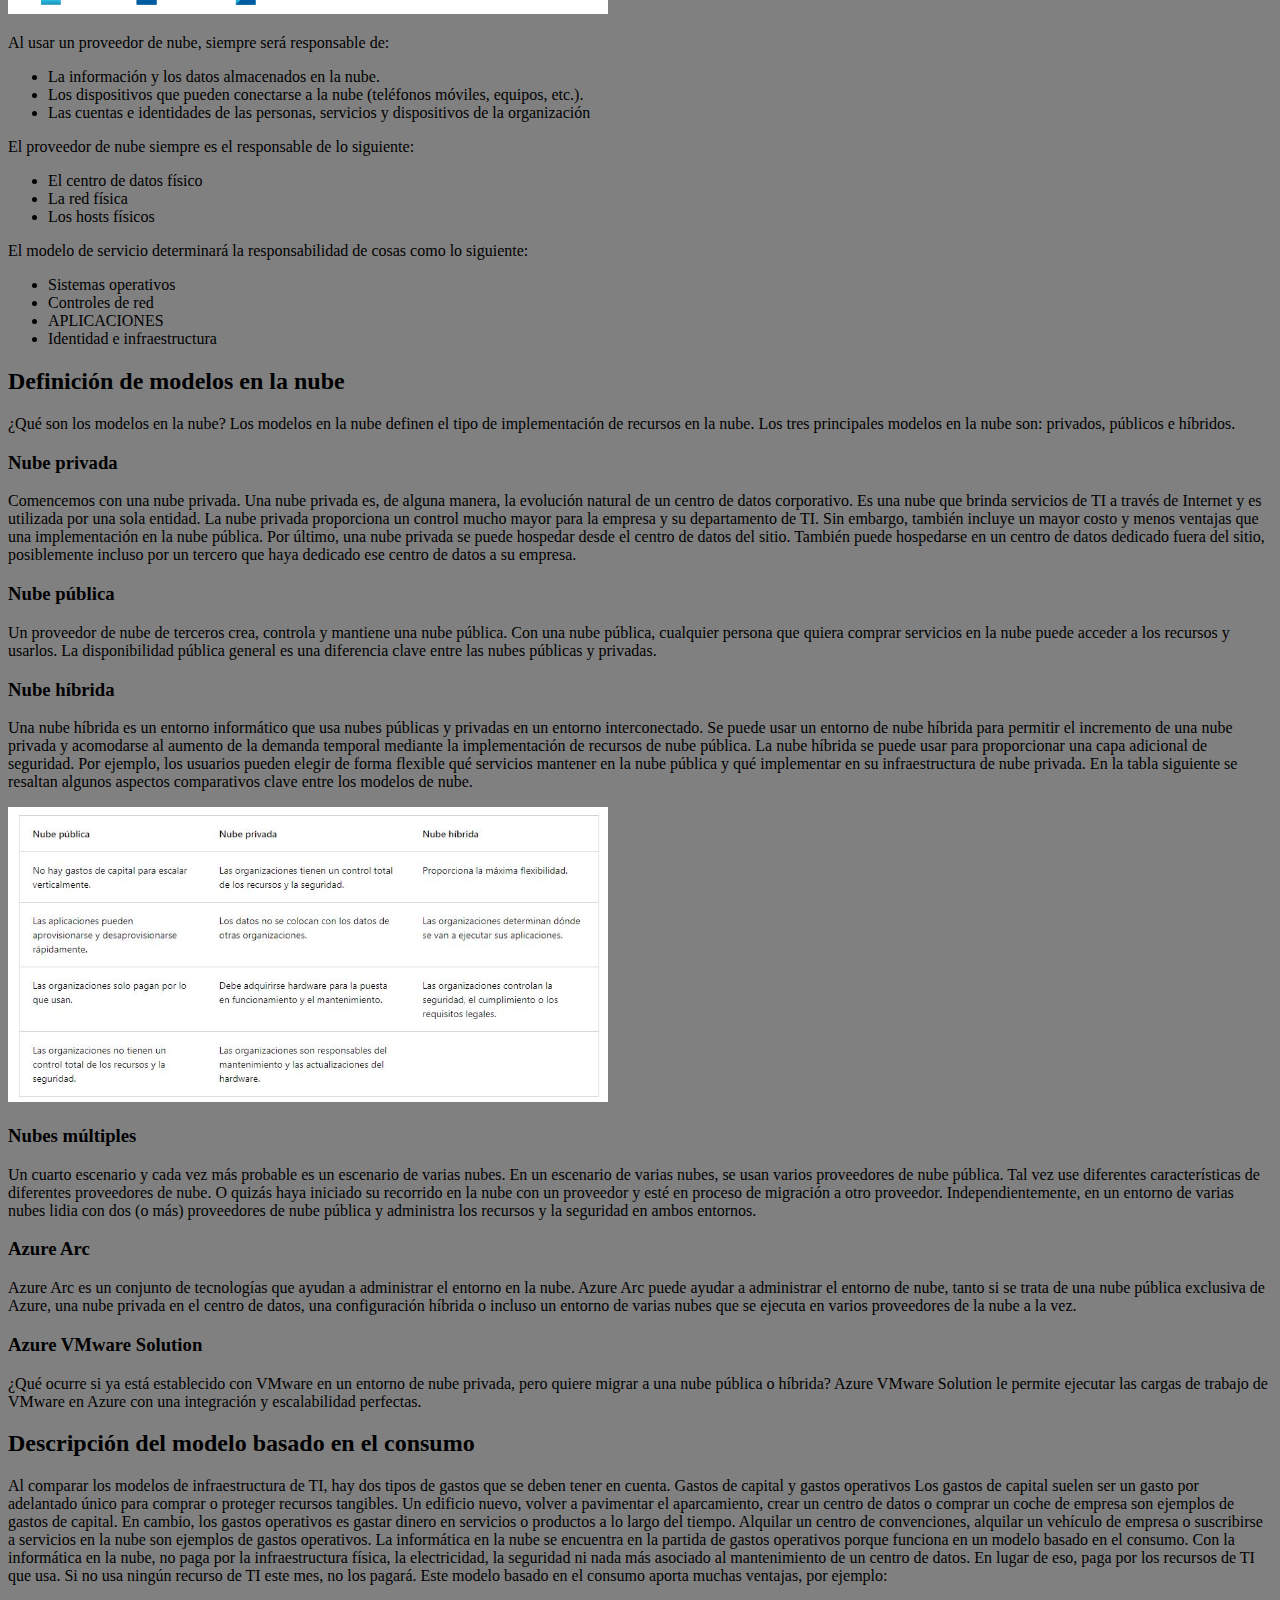
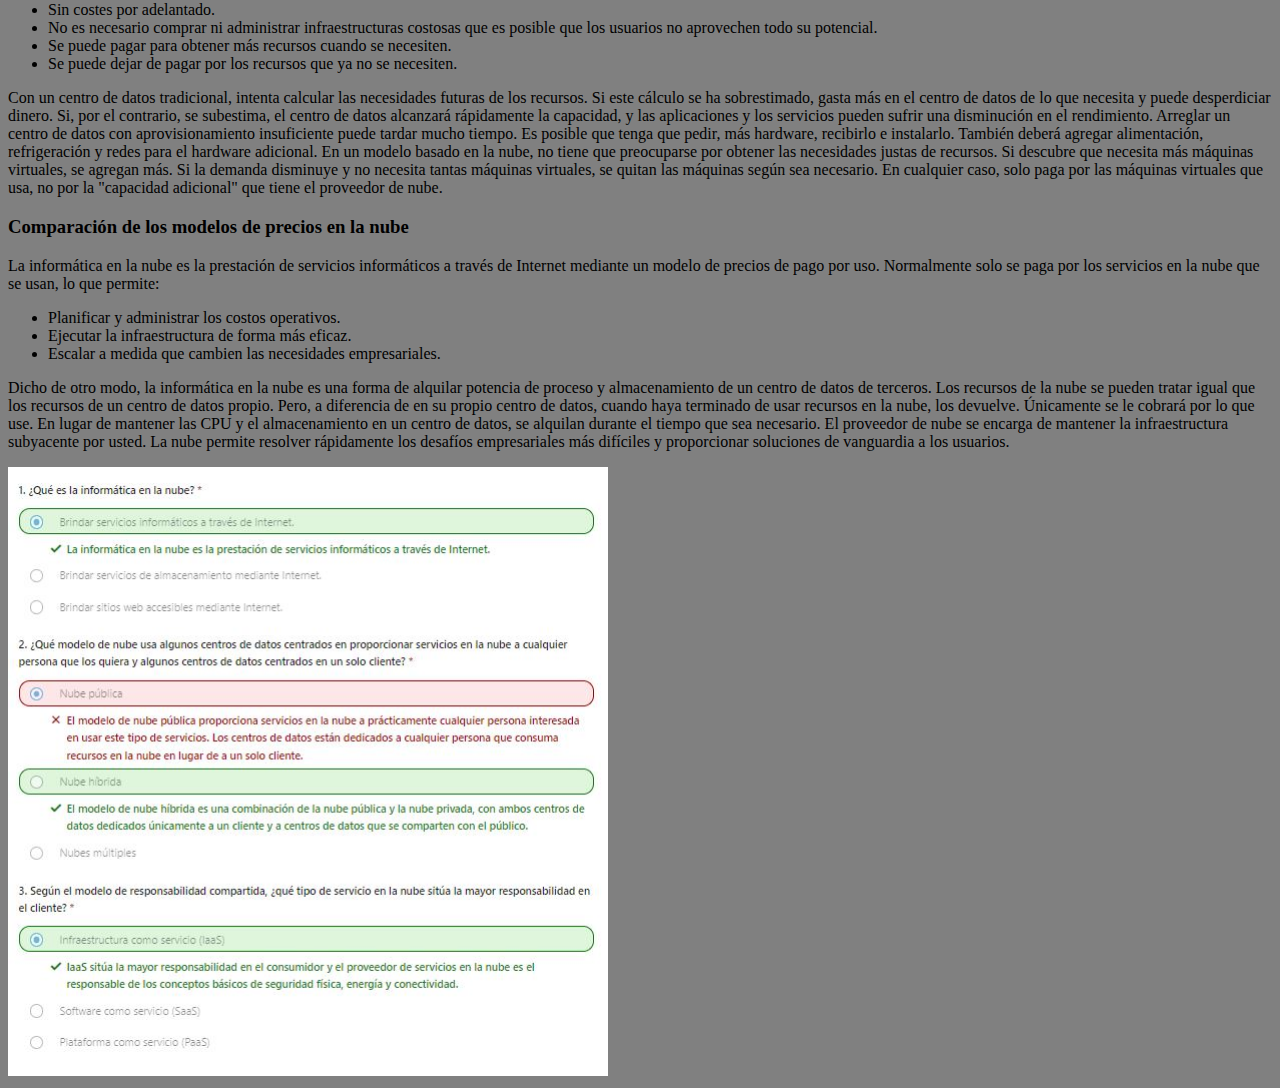
==== commit cb519dcd: "cambios 5 6" ====
--- a/index.html
+++ b/index.html
@@ -4,13 +4,15 @@
     <meta charset="UTF-8">
     <meta name="viewport" content="width=device-width, initial-scale=1.0">
     <title>Document</title>
+    <link rel="stylesheet" href="estilos.css">
 </head>
 <body>
     <a href="index.html">parte 1</a>
     <a href="index2.html">parte 2</a>
     <a href="index3.html">parte 3</a>
     <a href="index4.html">parte 4</a>
-    <a href="">parte 5</a>
+    <a href="index5.html">parte 5</a>
+    <a href="index6.html">parte 6</a>
 
     <h2>Descripción de la informática en la nube</h2>
 
--- a/estilos.css
+++ b/estilos.css
@@ -0,0 +1,3 @@
+body{
+    background-color: gray;
+}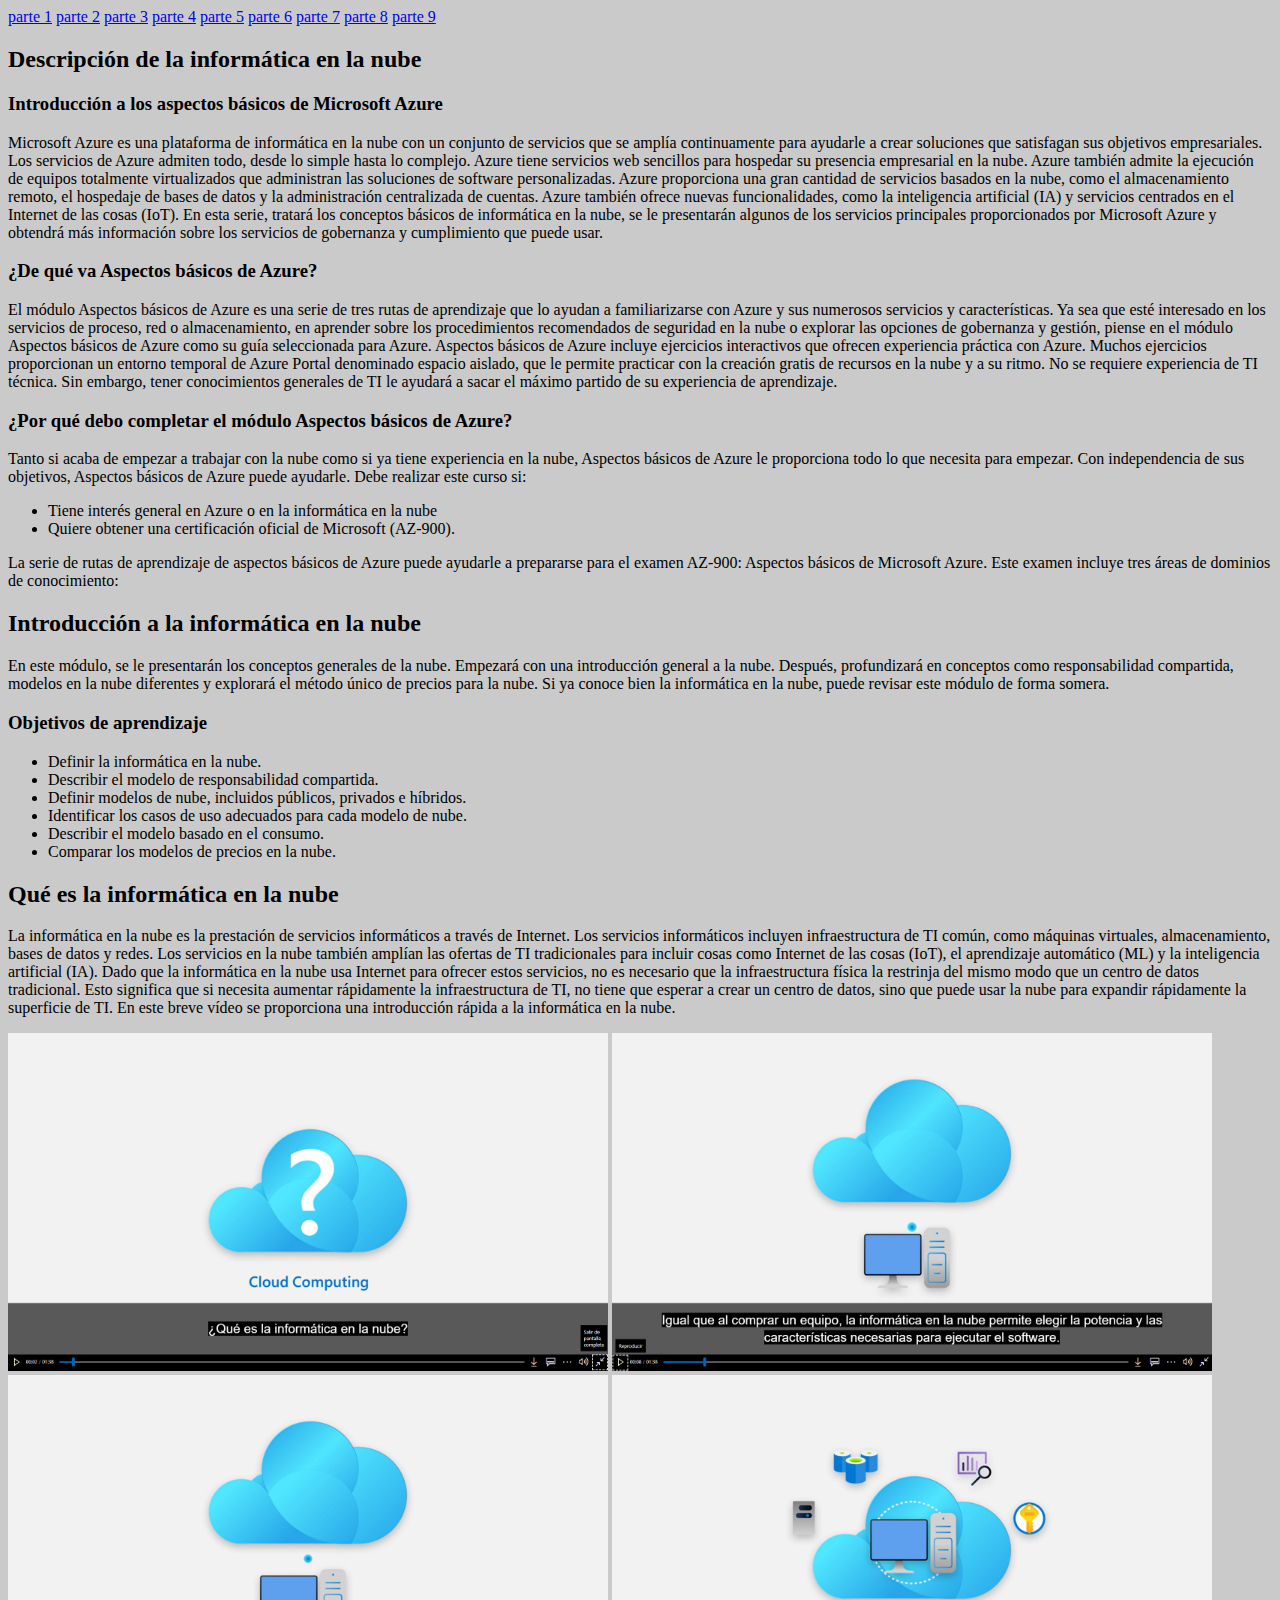
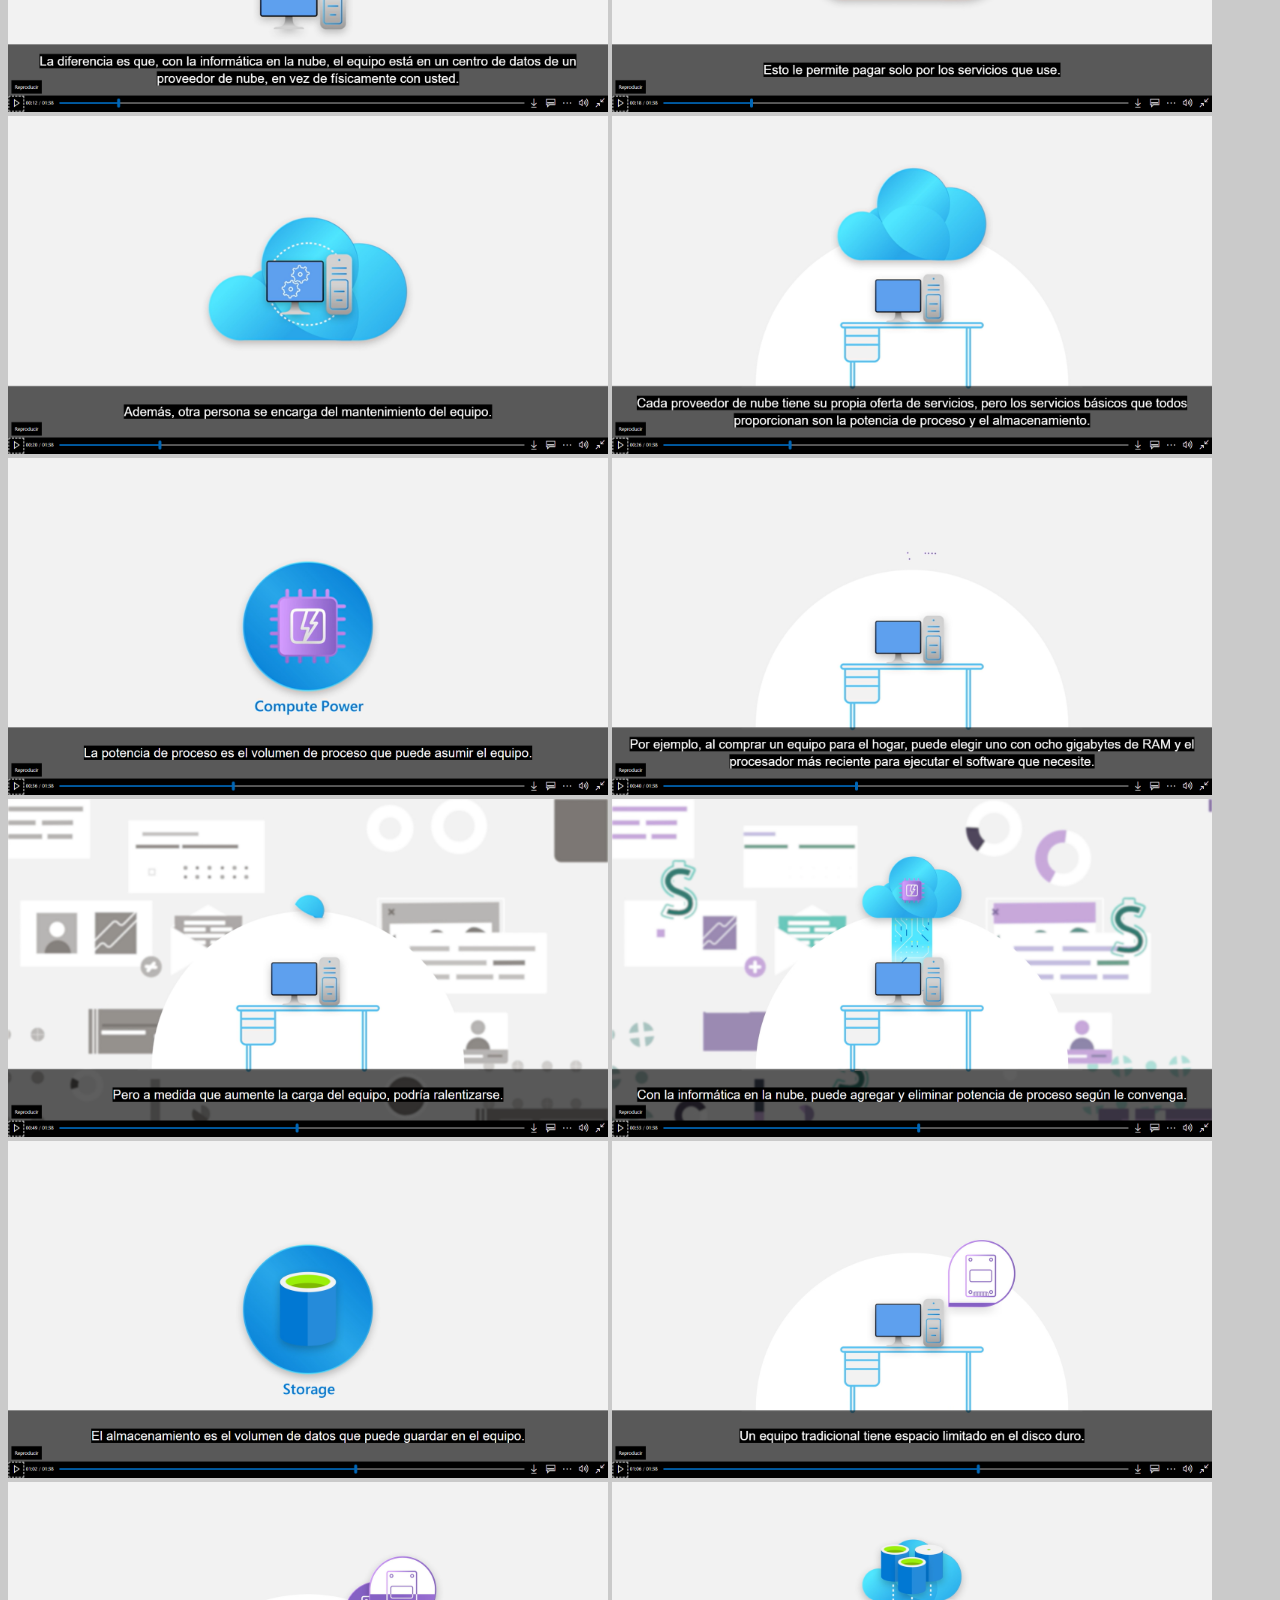
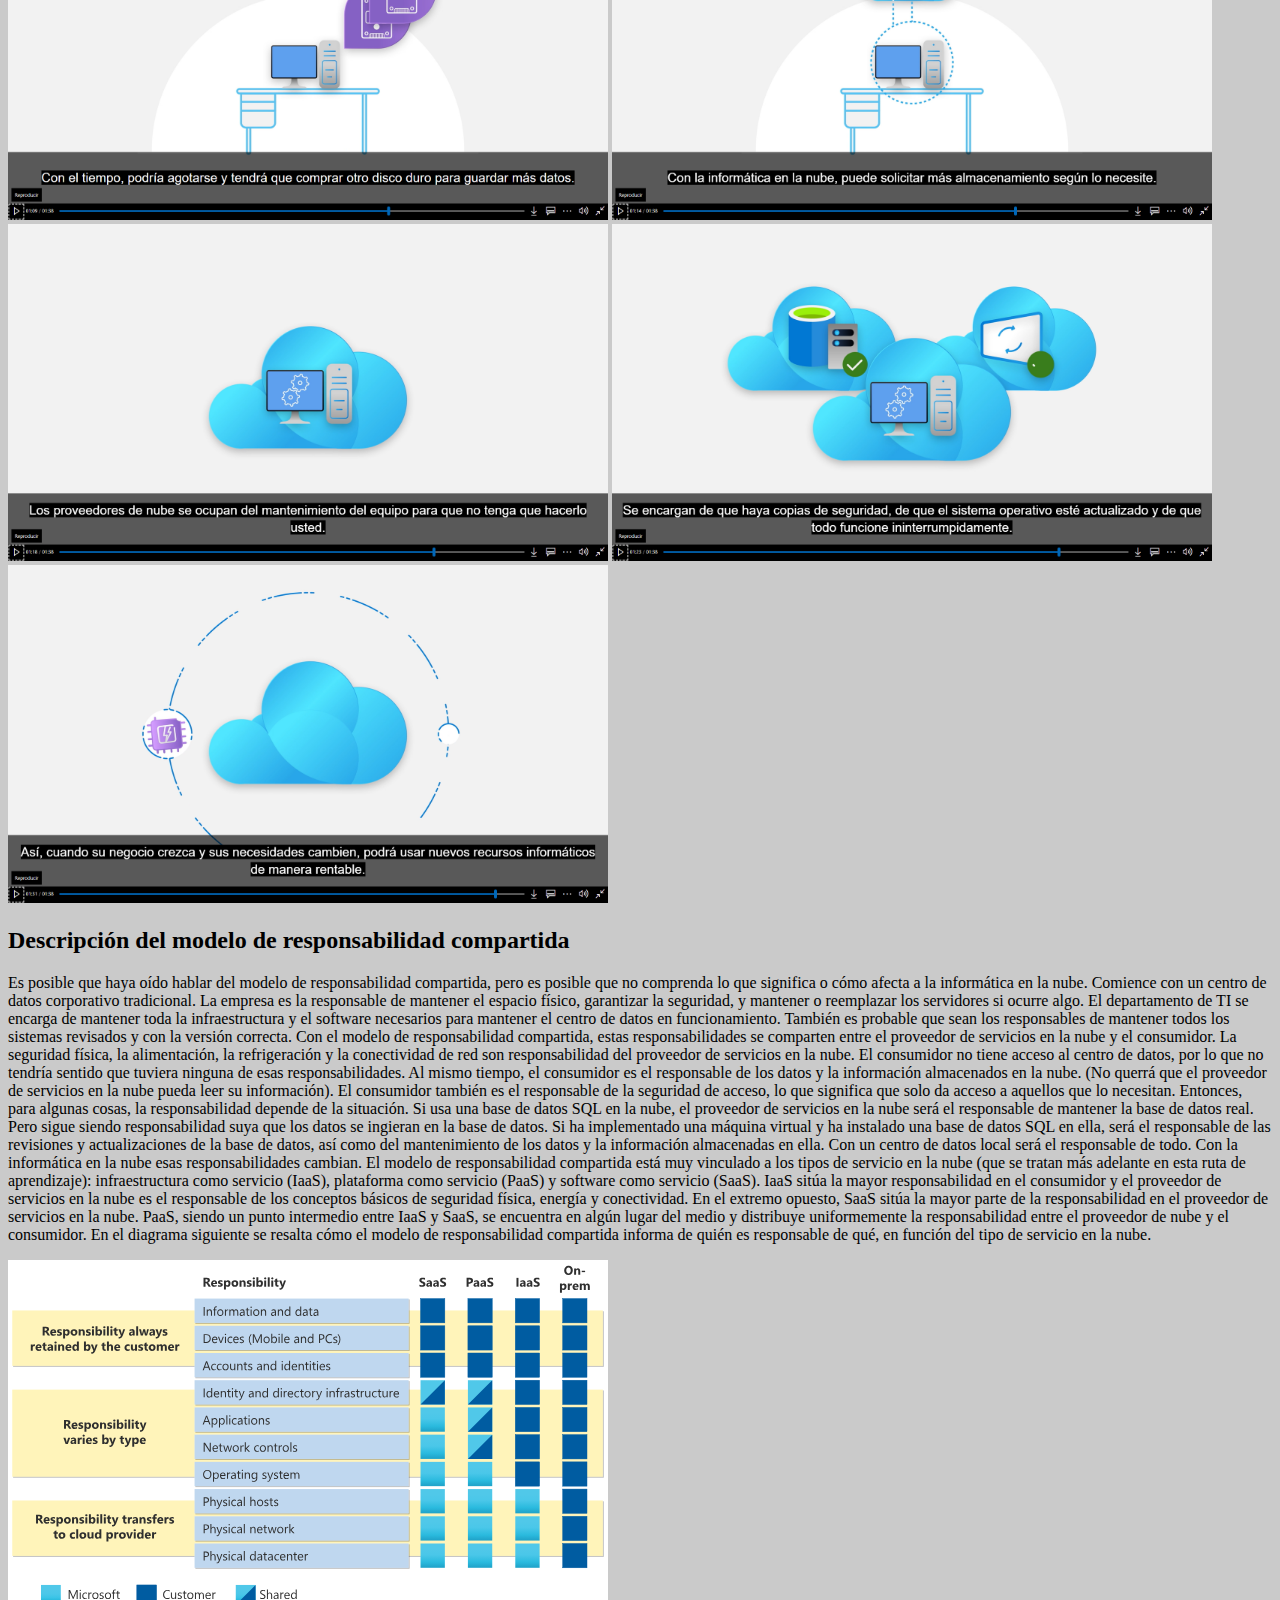
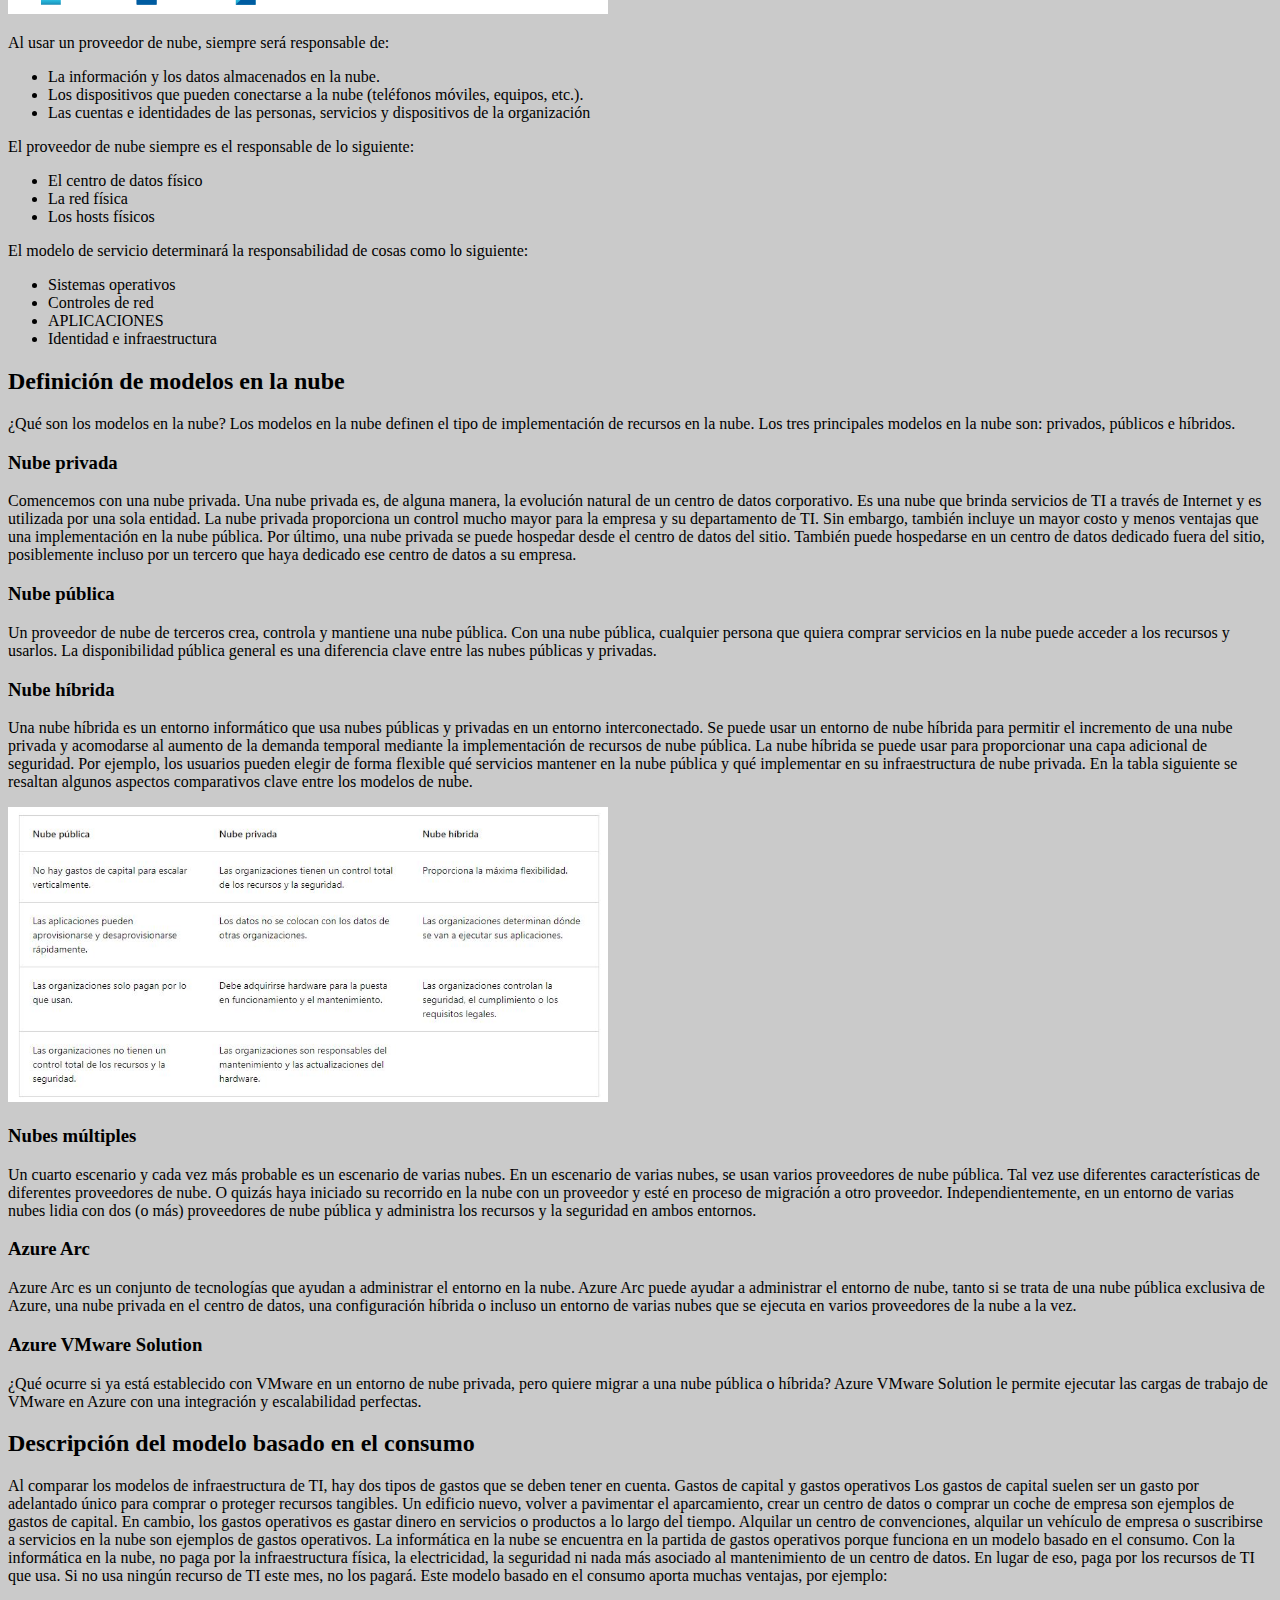
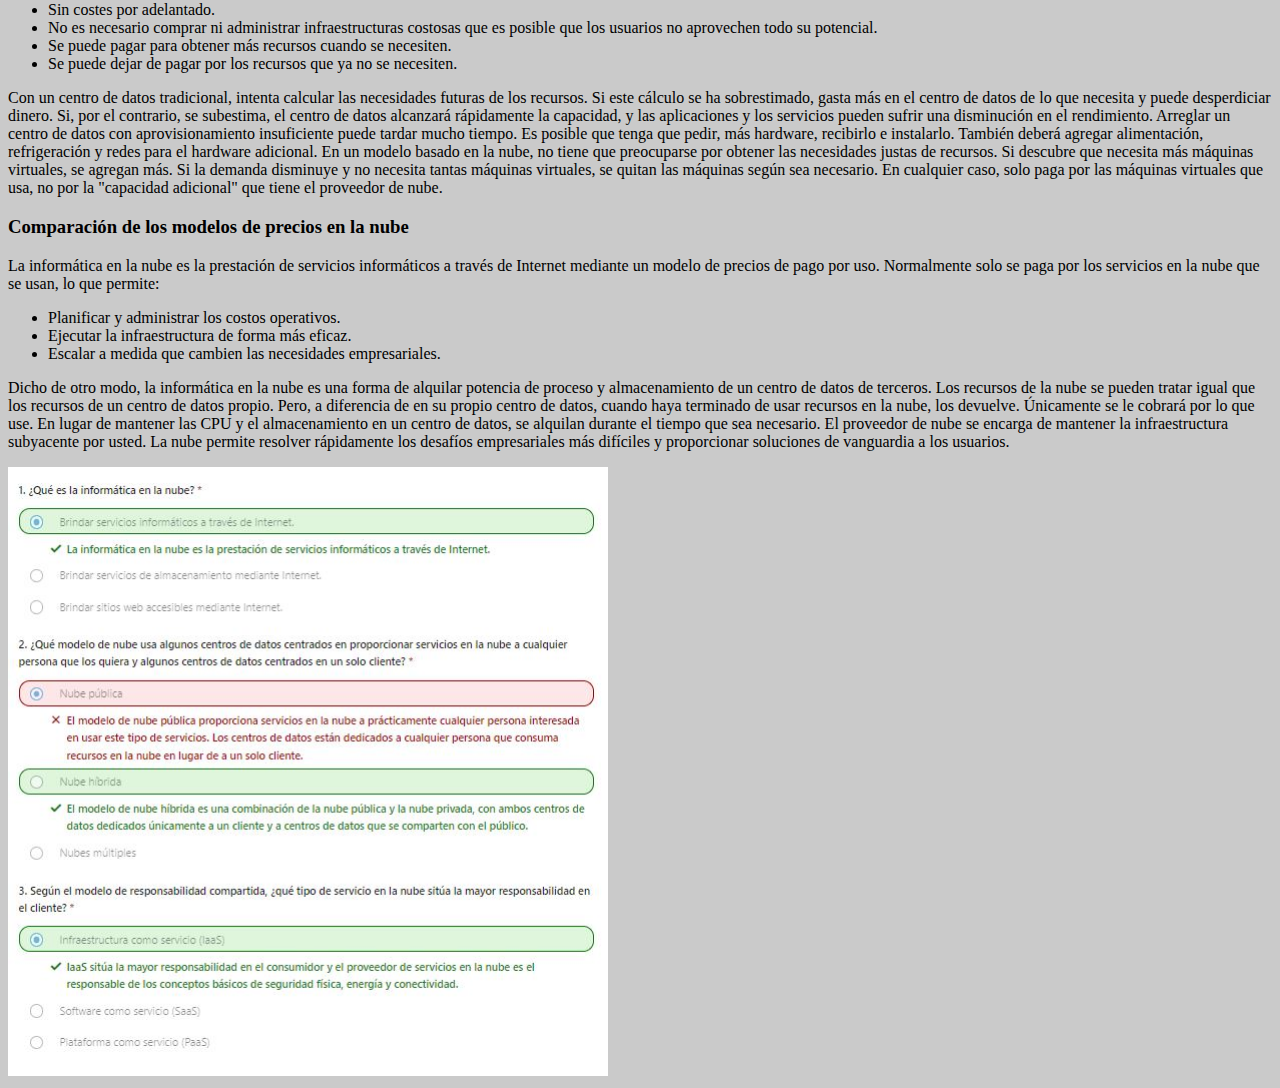
==== commit 1132fe28: "ajustes" ====
--- a/index.html
+++ b/index.html
@@ -13,6 +13,9 @@
     <a href="index4.html">parte 4</a>
     <a href="index5.html">parte 5</a>
     <a href="index6.html">parte 6</a>
+    <a href="index7.html">parte 7</a>
+    <a href="index8.html">parte 8</a>
+    <a href="index9.html">parte 9</a>
 
     <h2>Descripción de la informática en la nube</h2>
 
--- a/estilos.css
+++ b/estilos.css
@@ -1,3 +1,3 @@
 body{
-    background-color: gray;
+    background-color: #CACACA;
 }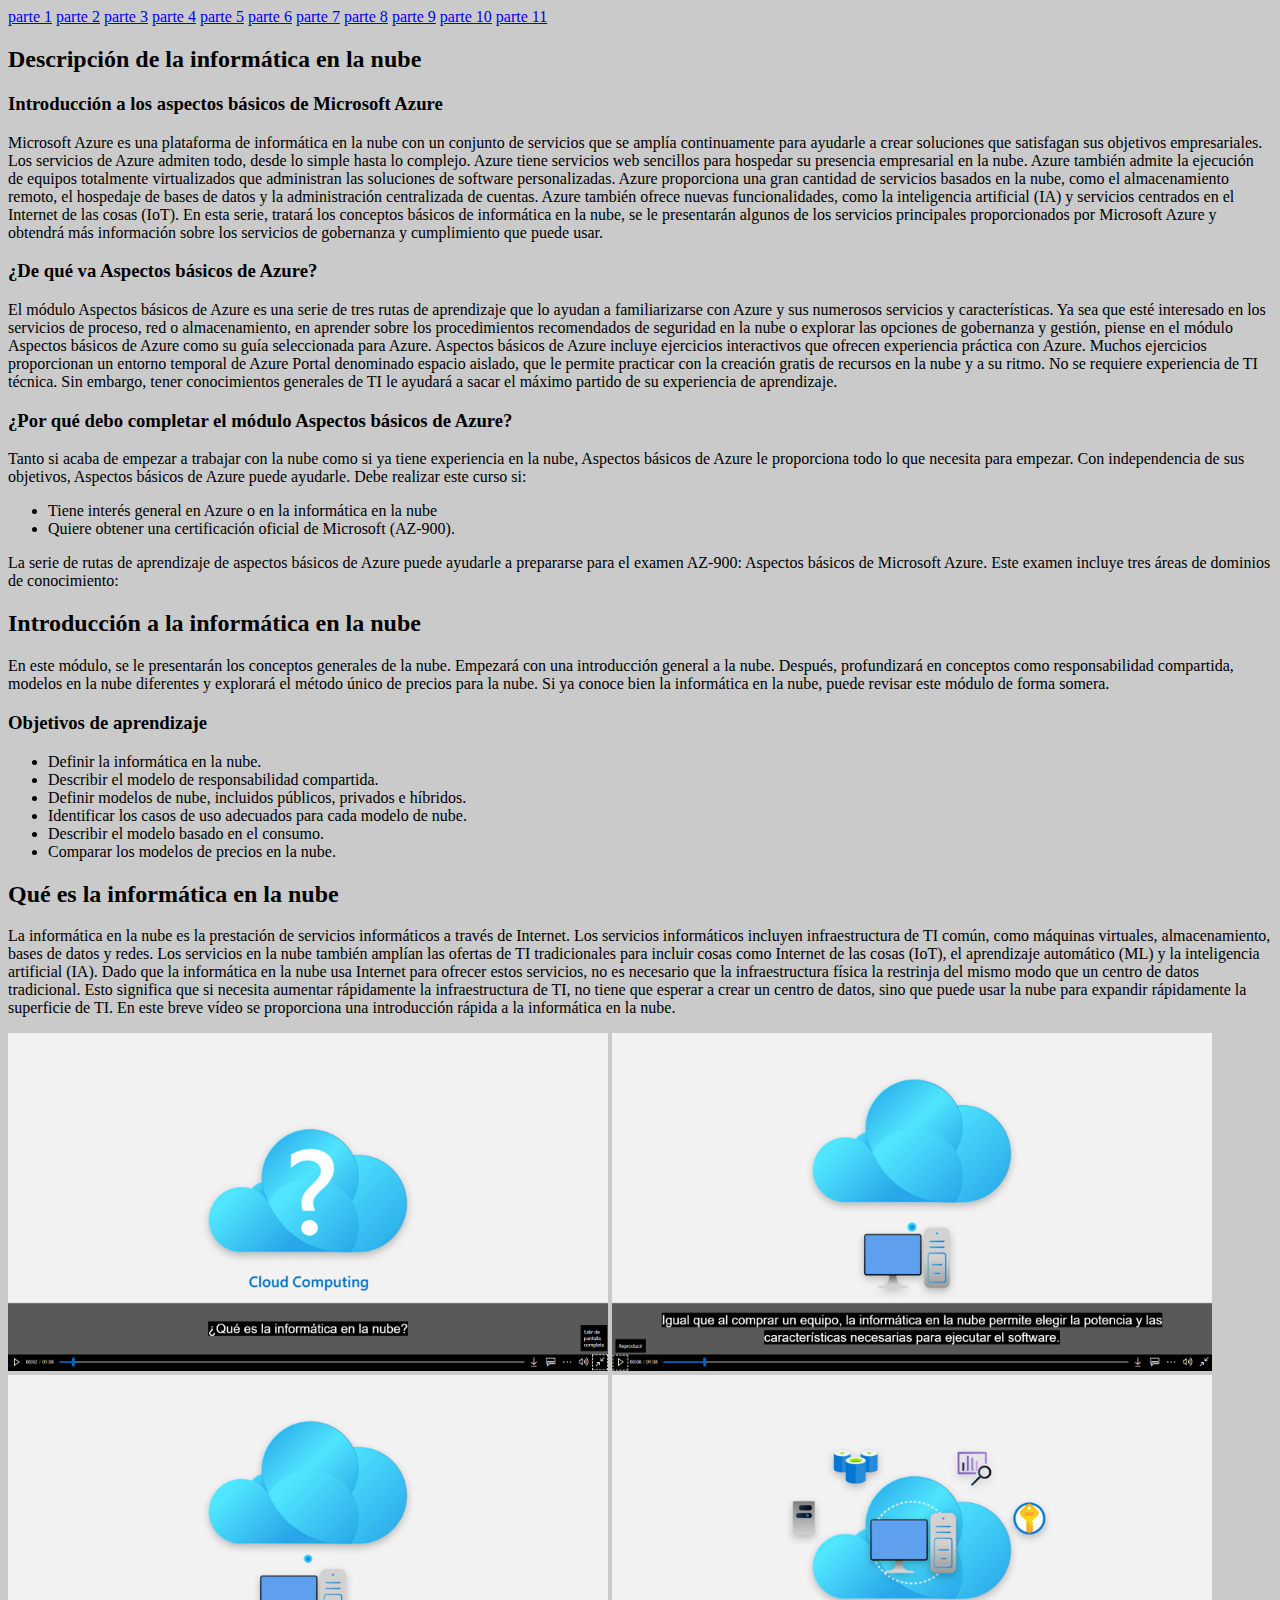
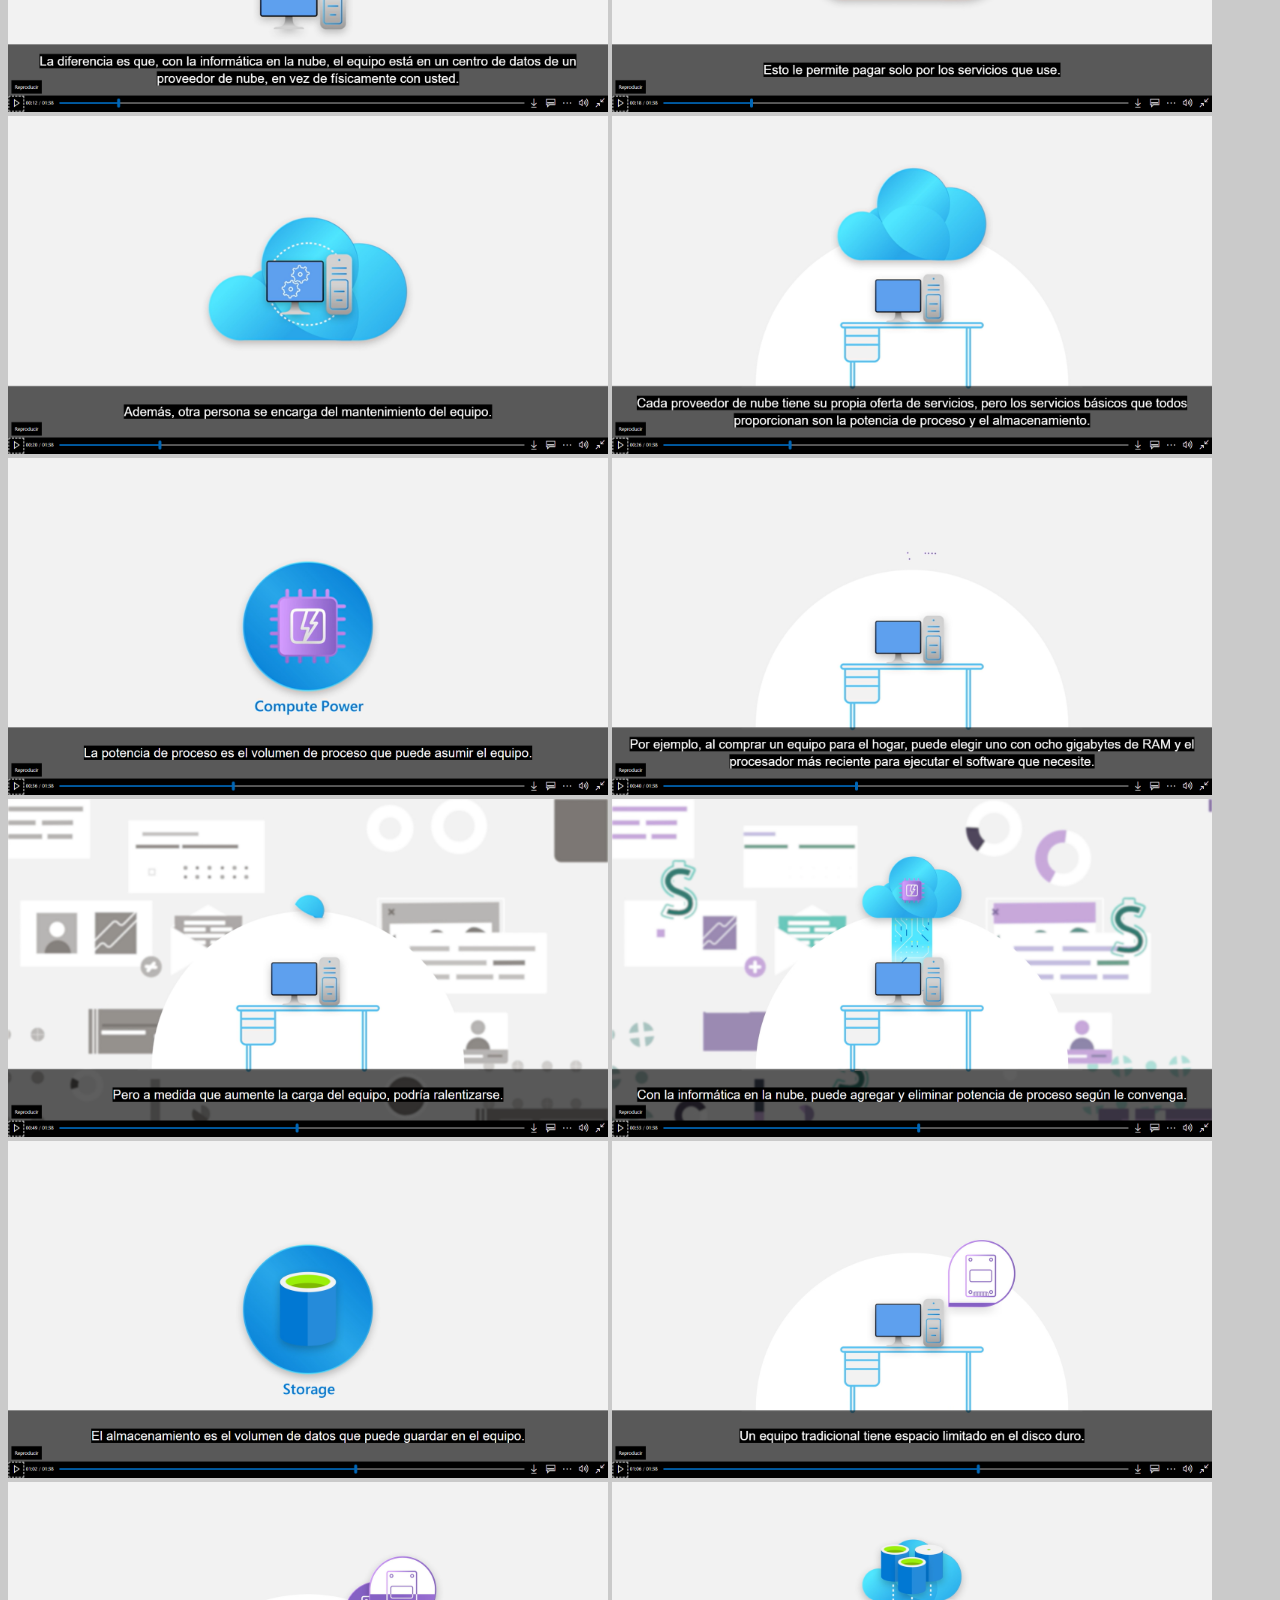
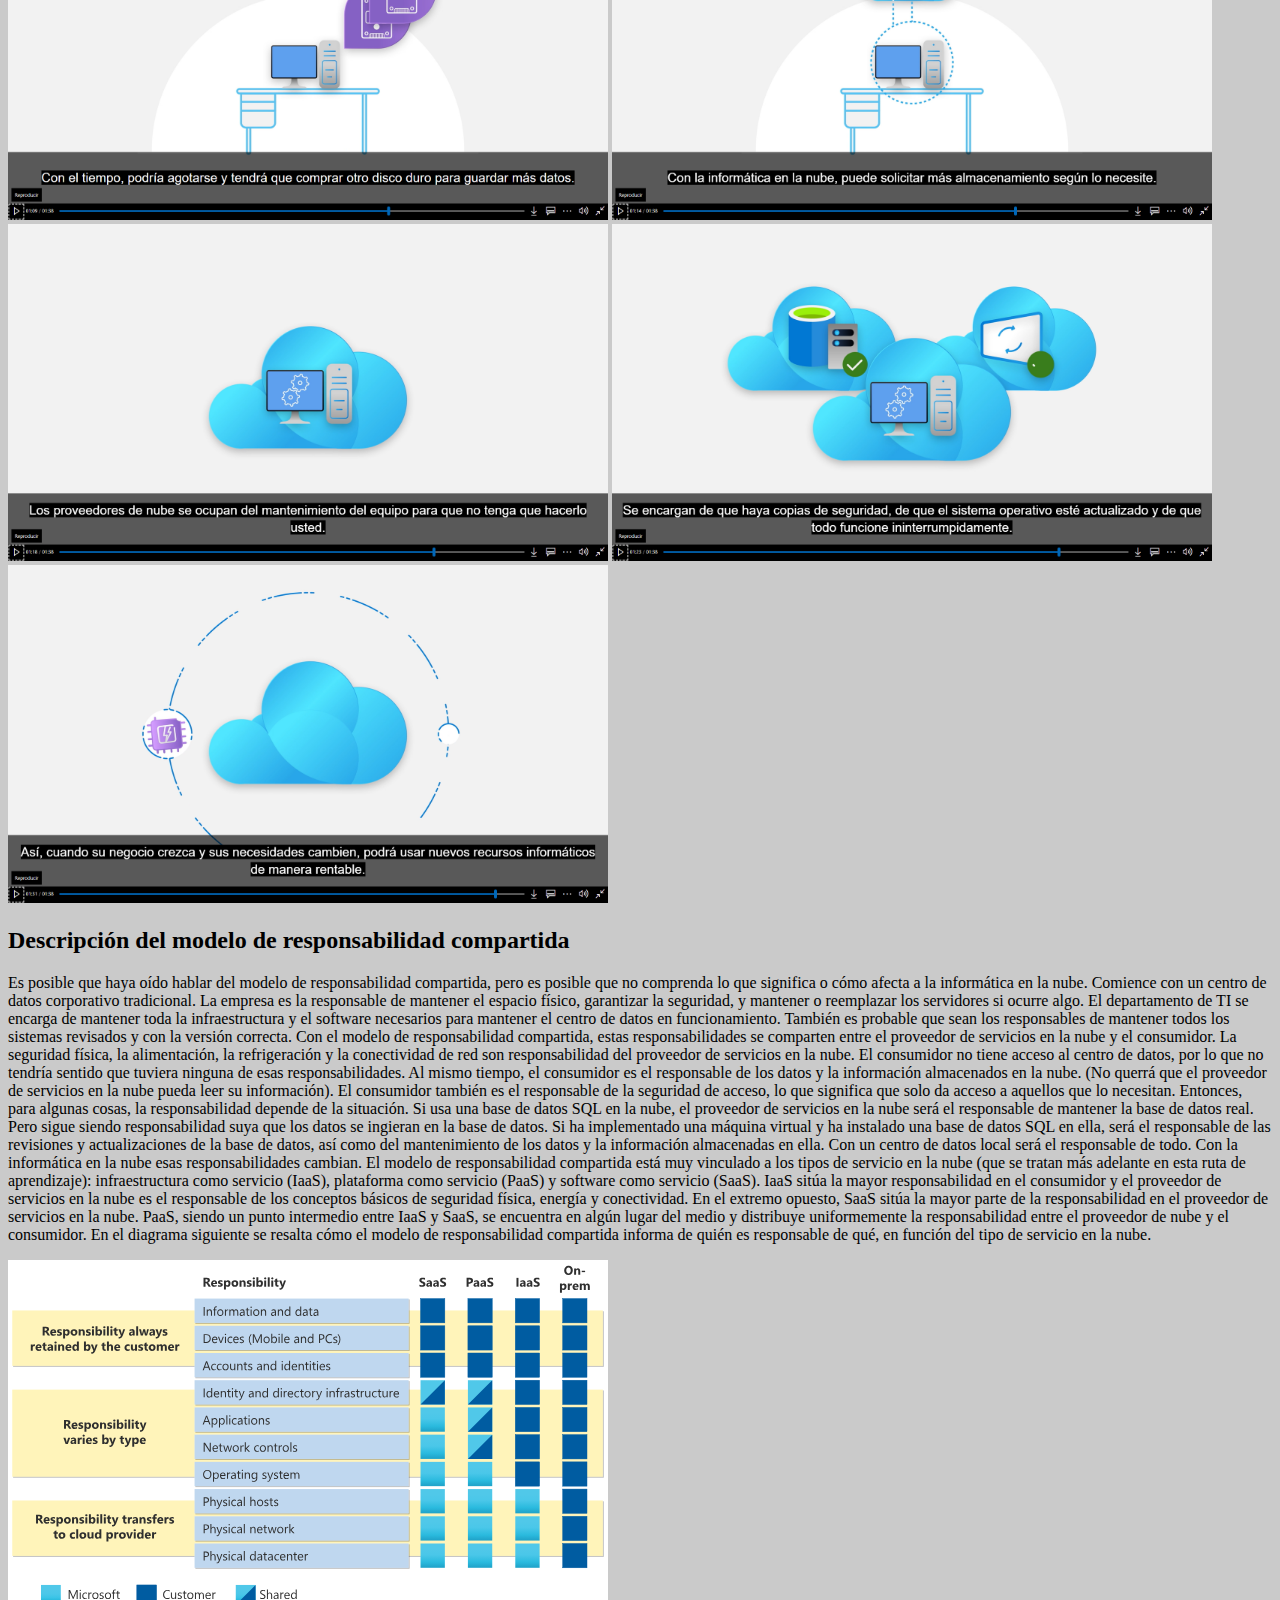
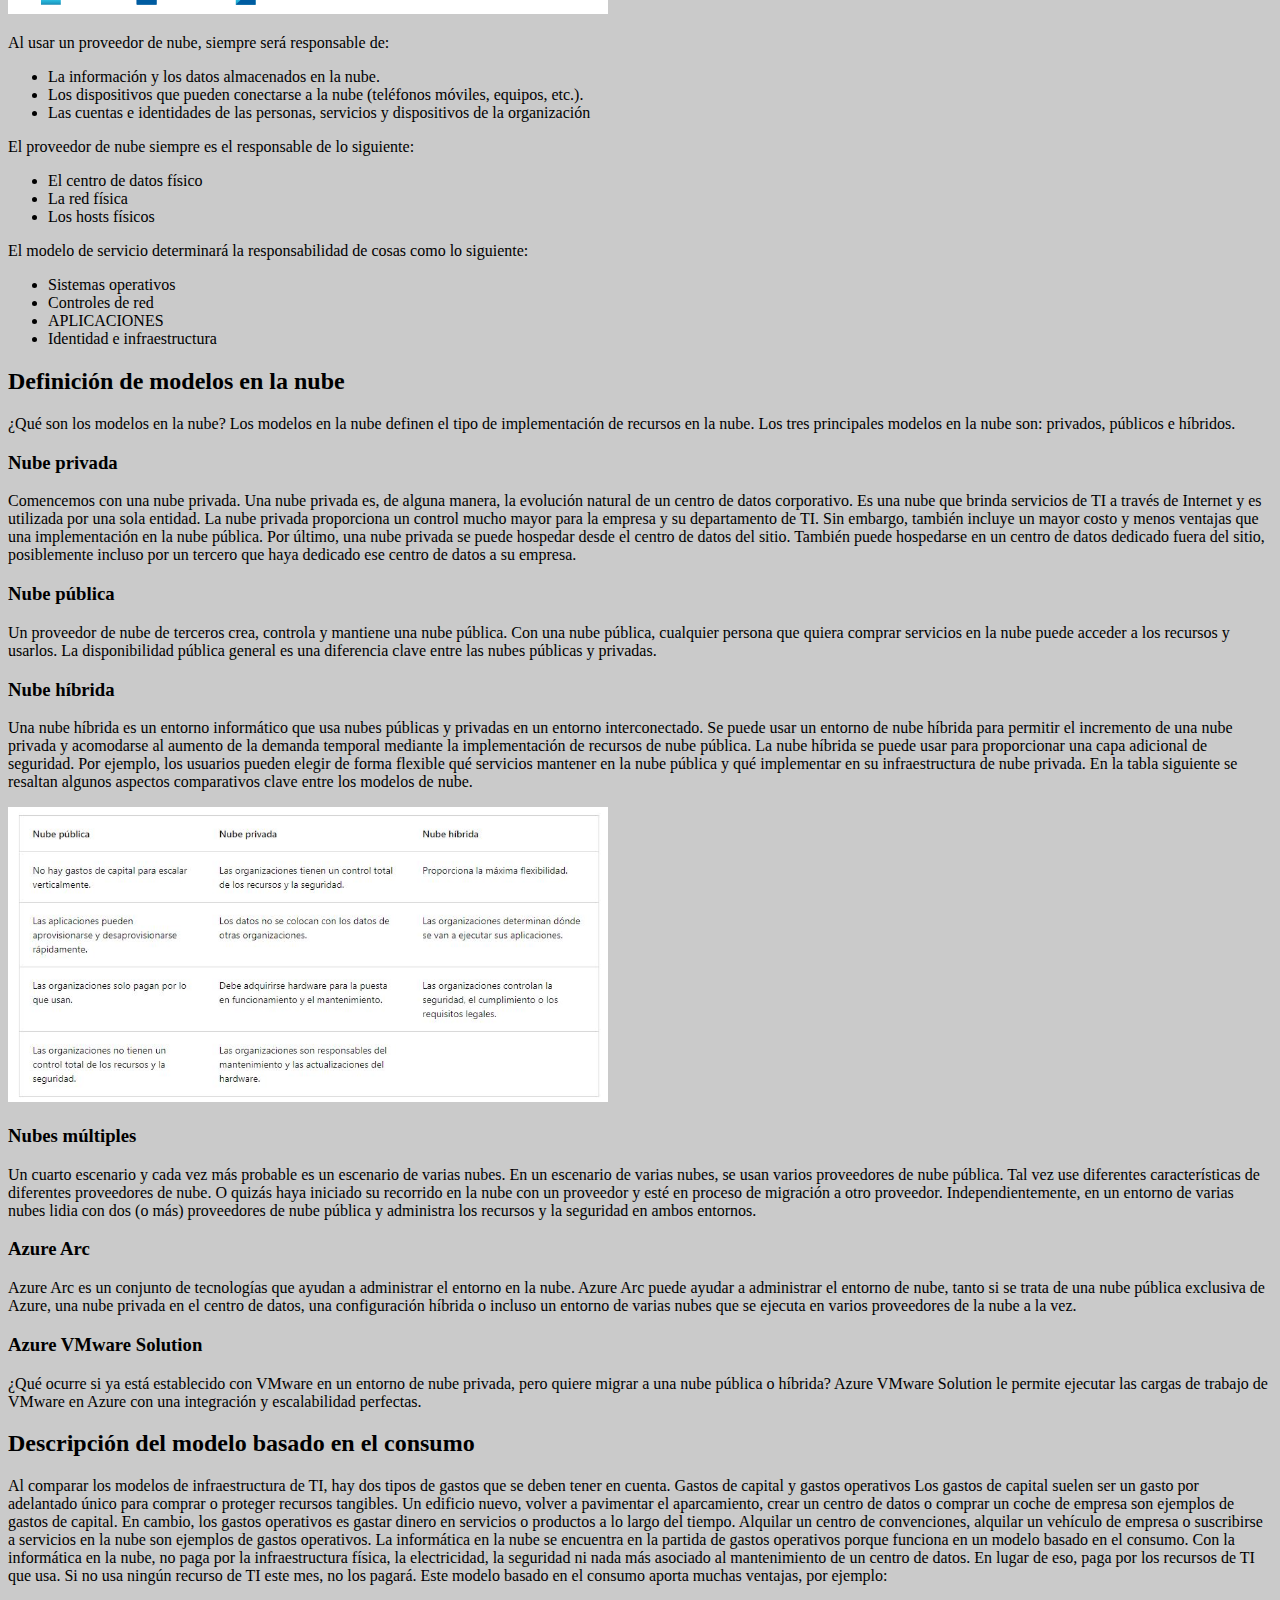
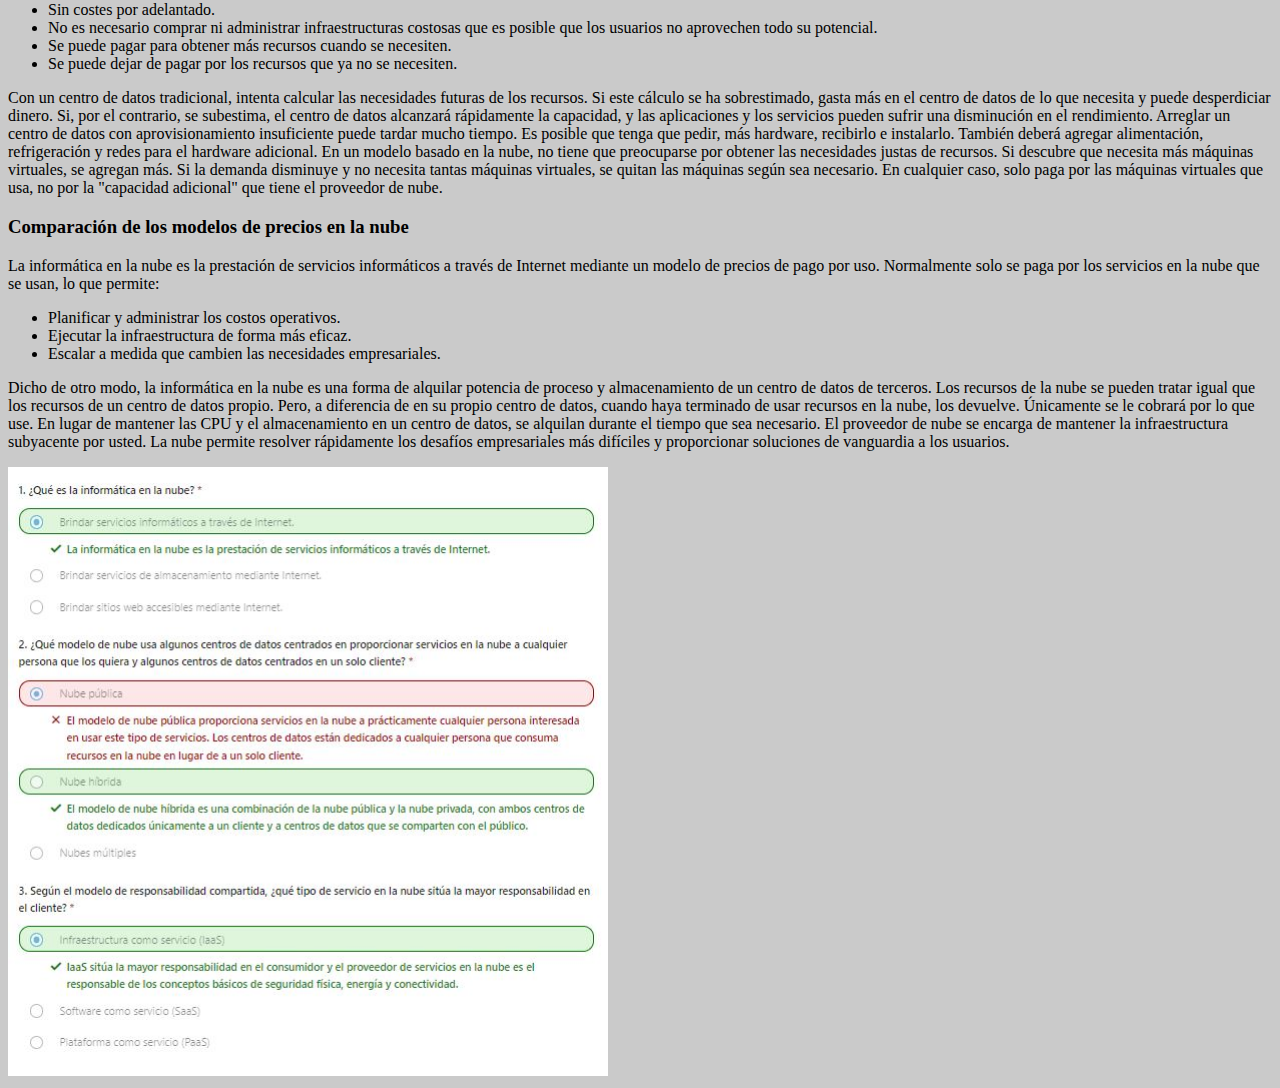
==== commit b02a1aa0: "cambios" ====
--- a/index.html
+++ b/index.html
@@ -16,6 +16,8 @@
     <a href="index7.html">parte 7</a>
     <a href="index8.html">parte 8</a>
     <a href="index9.html">parte 9</a>
+    <a href="index10.html">parte 10</a>
+    <a href="index11.html">parte 11</a>
 
     <h2>Descripción de la informática en la nube</h2>
 
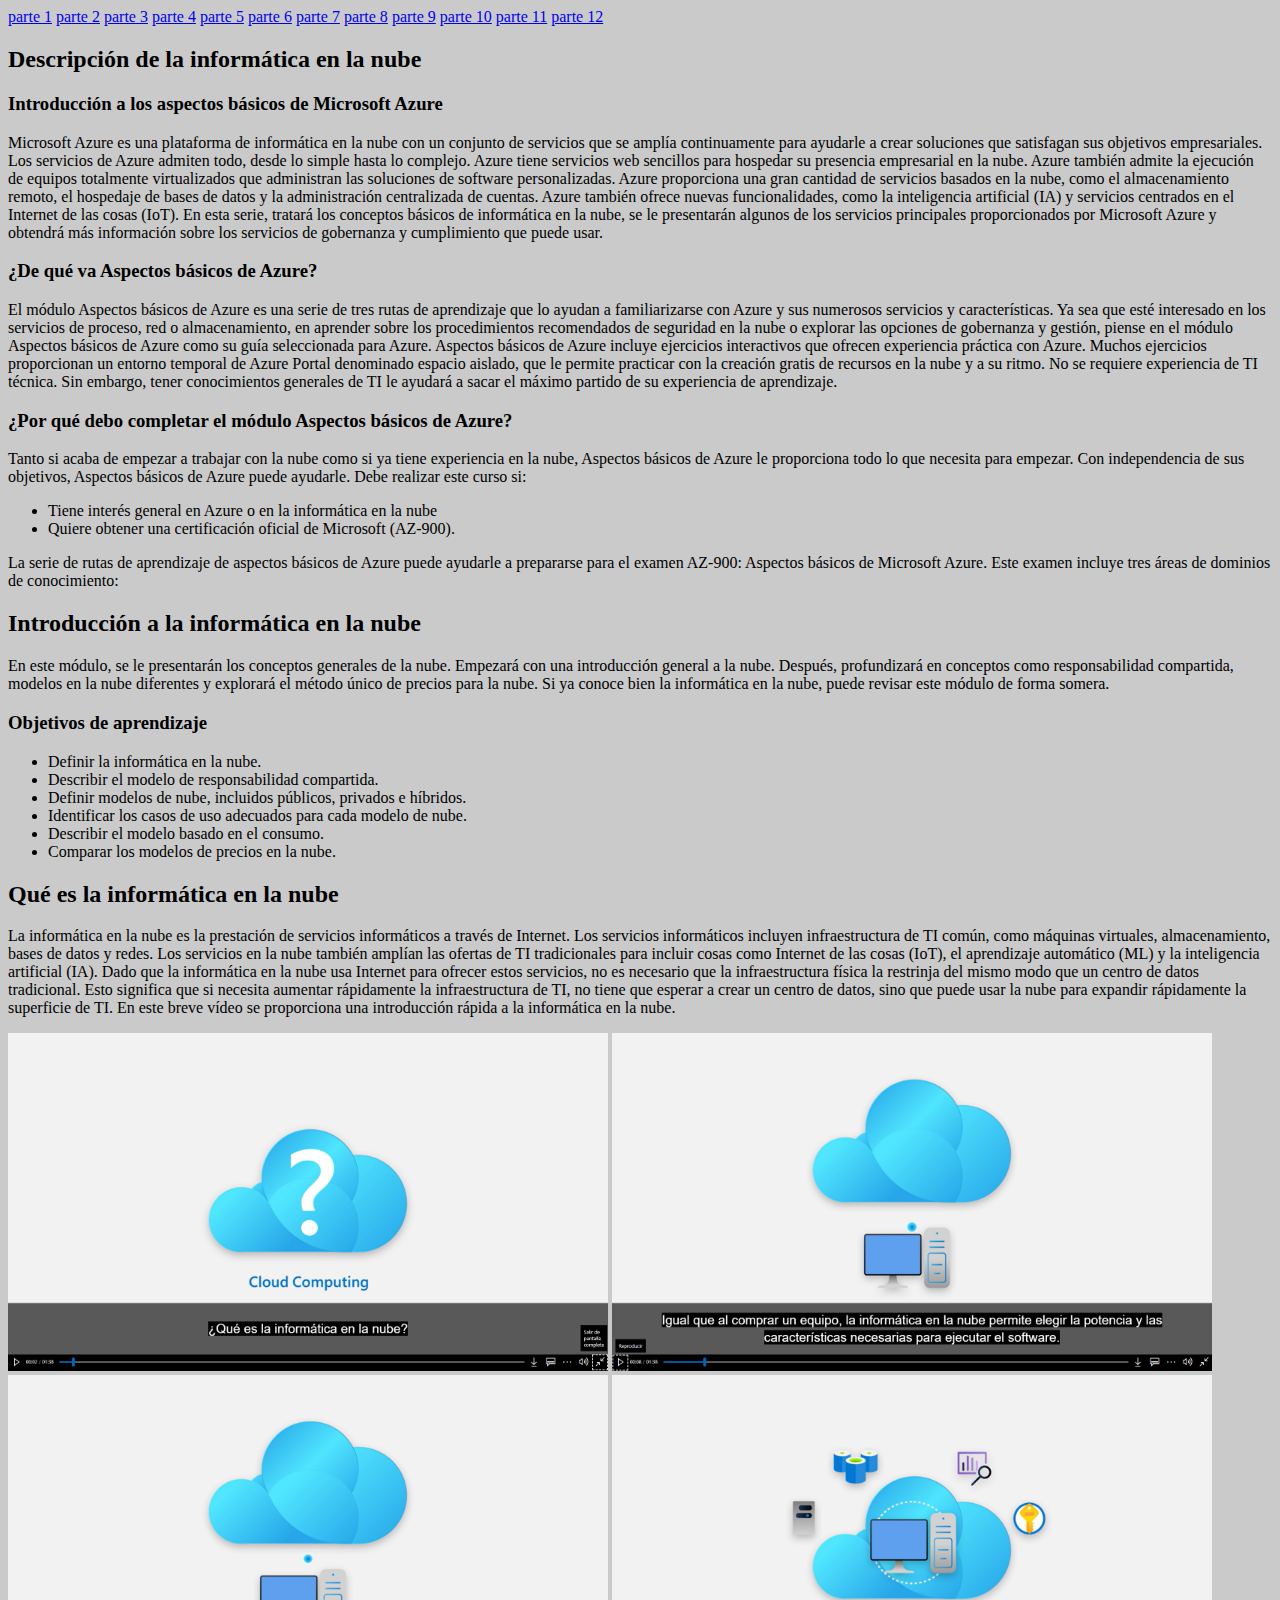
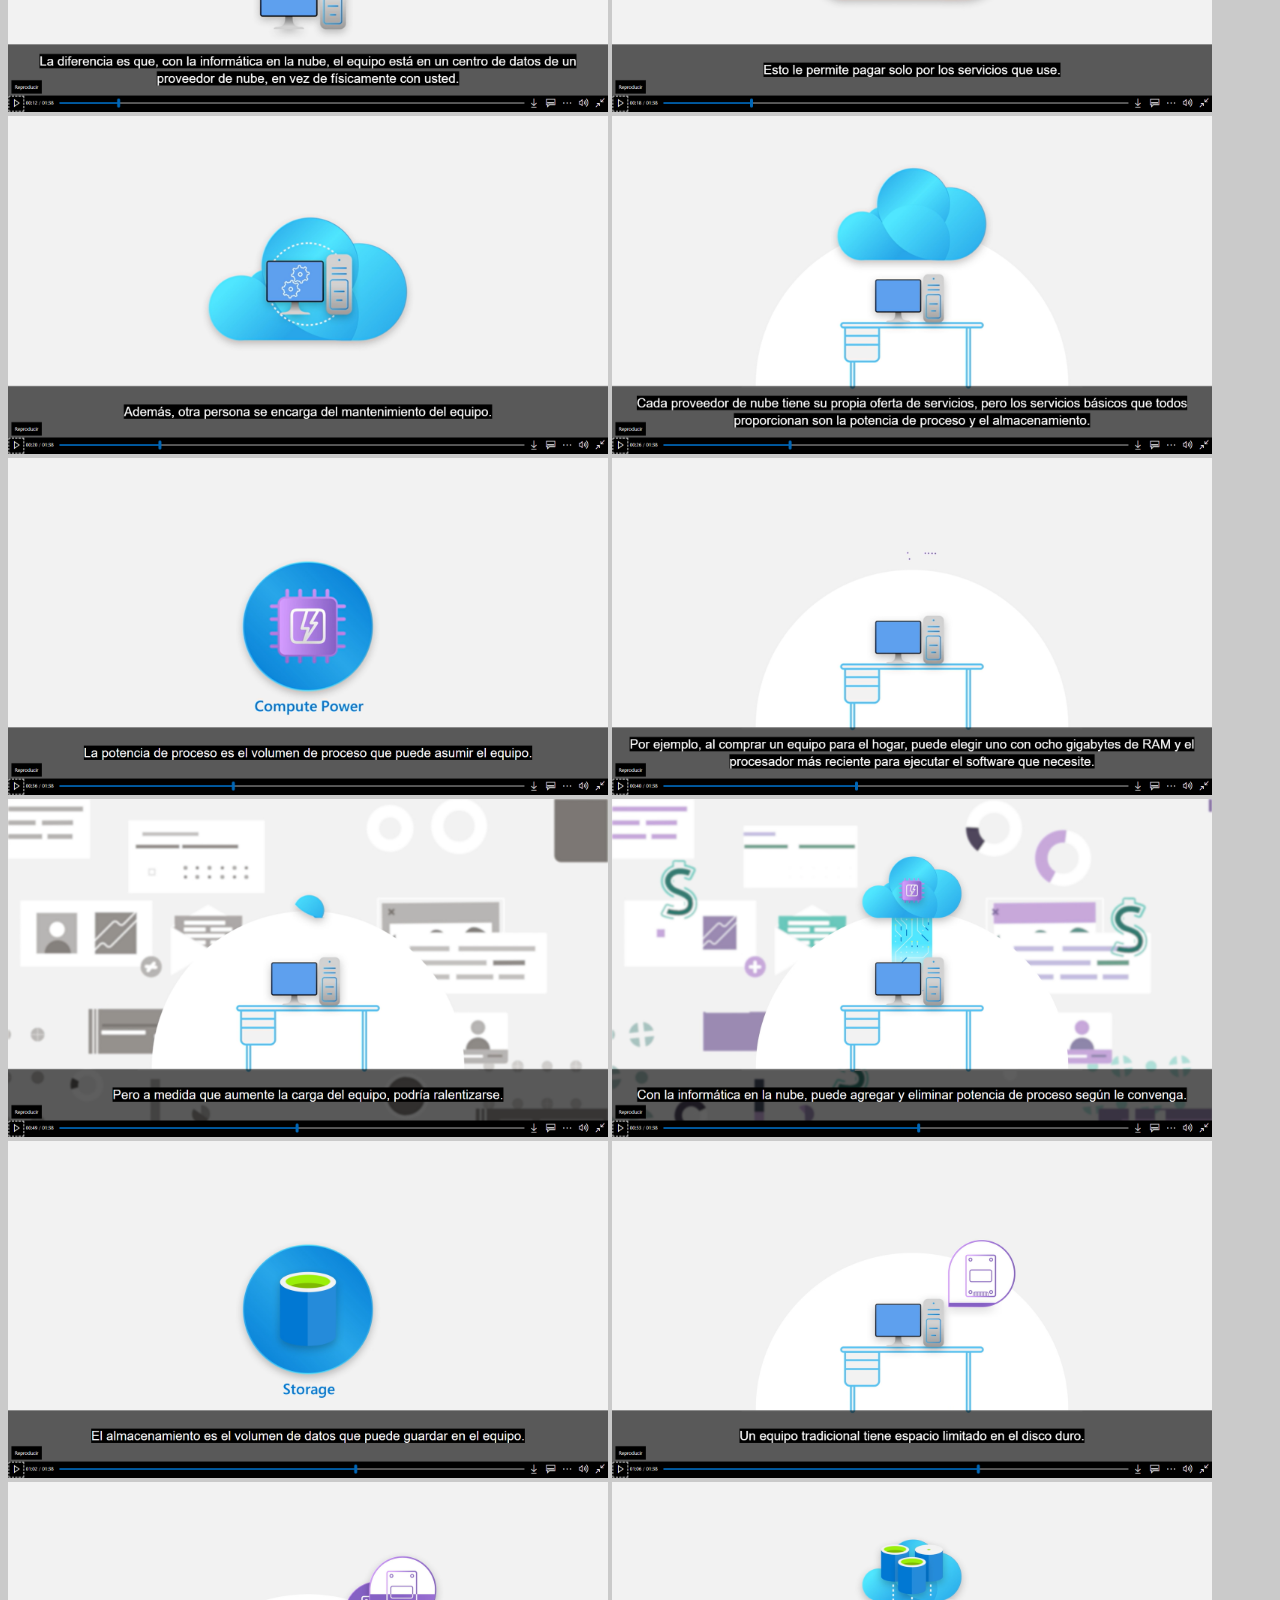
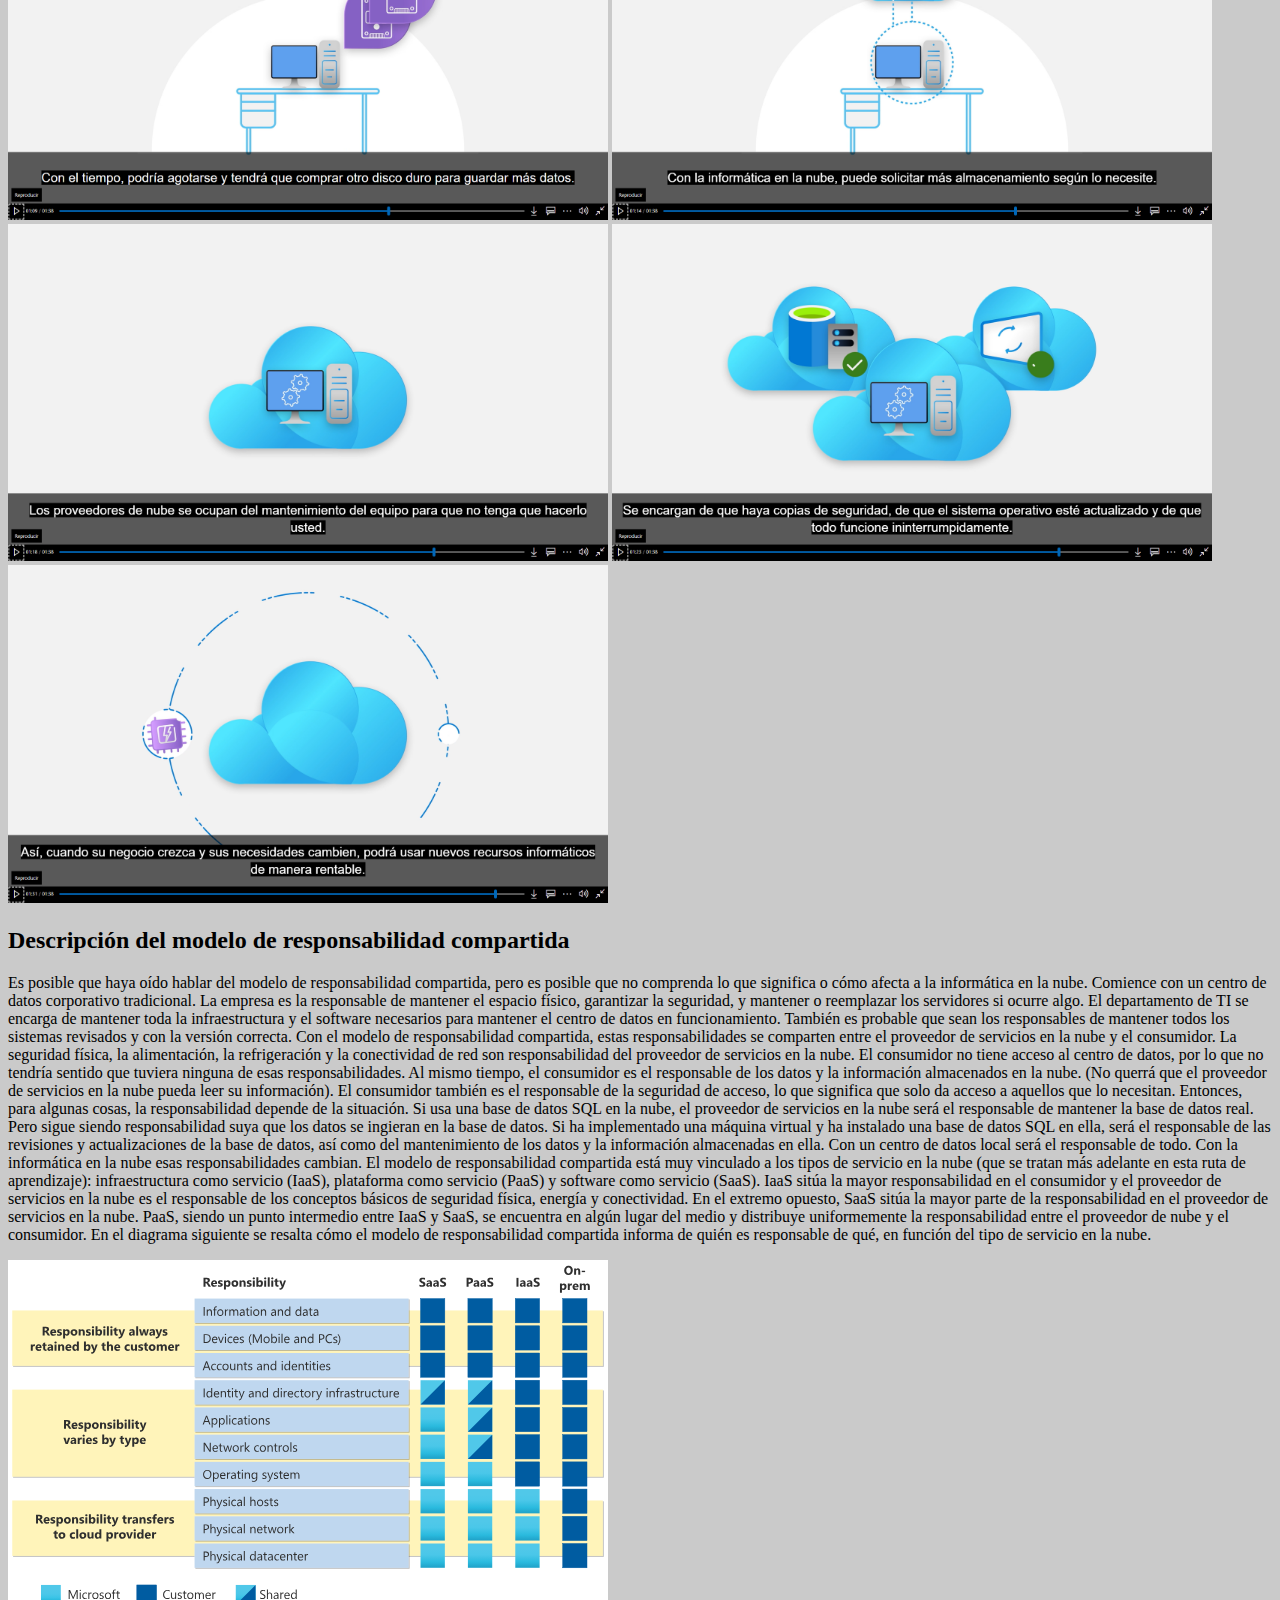
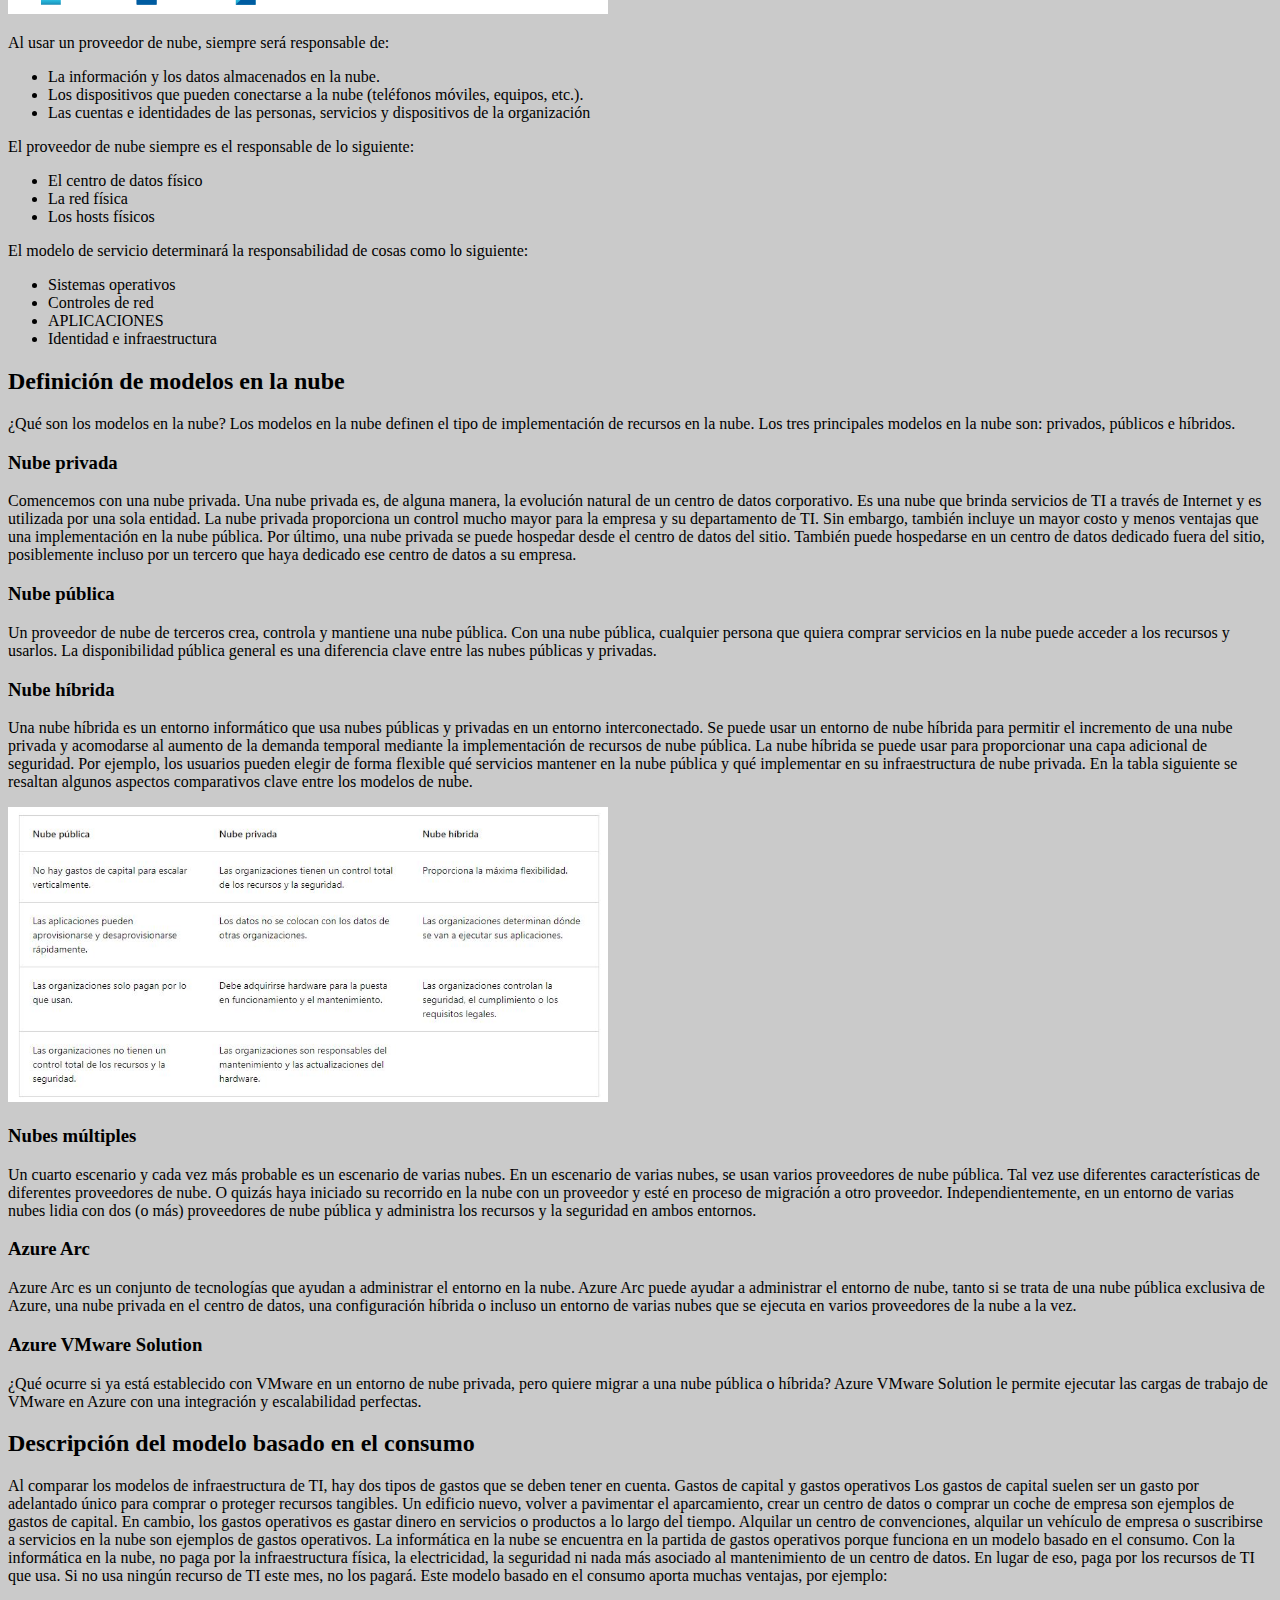
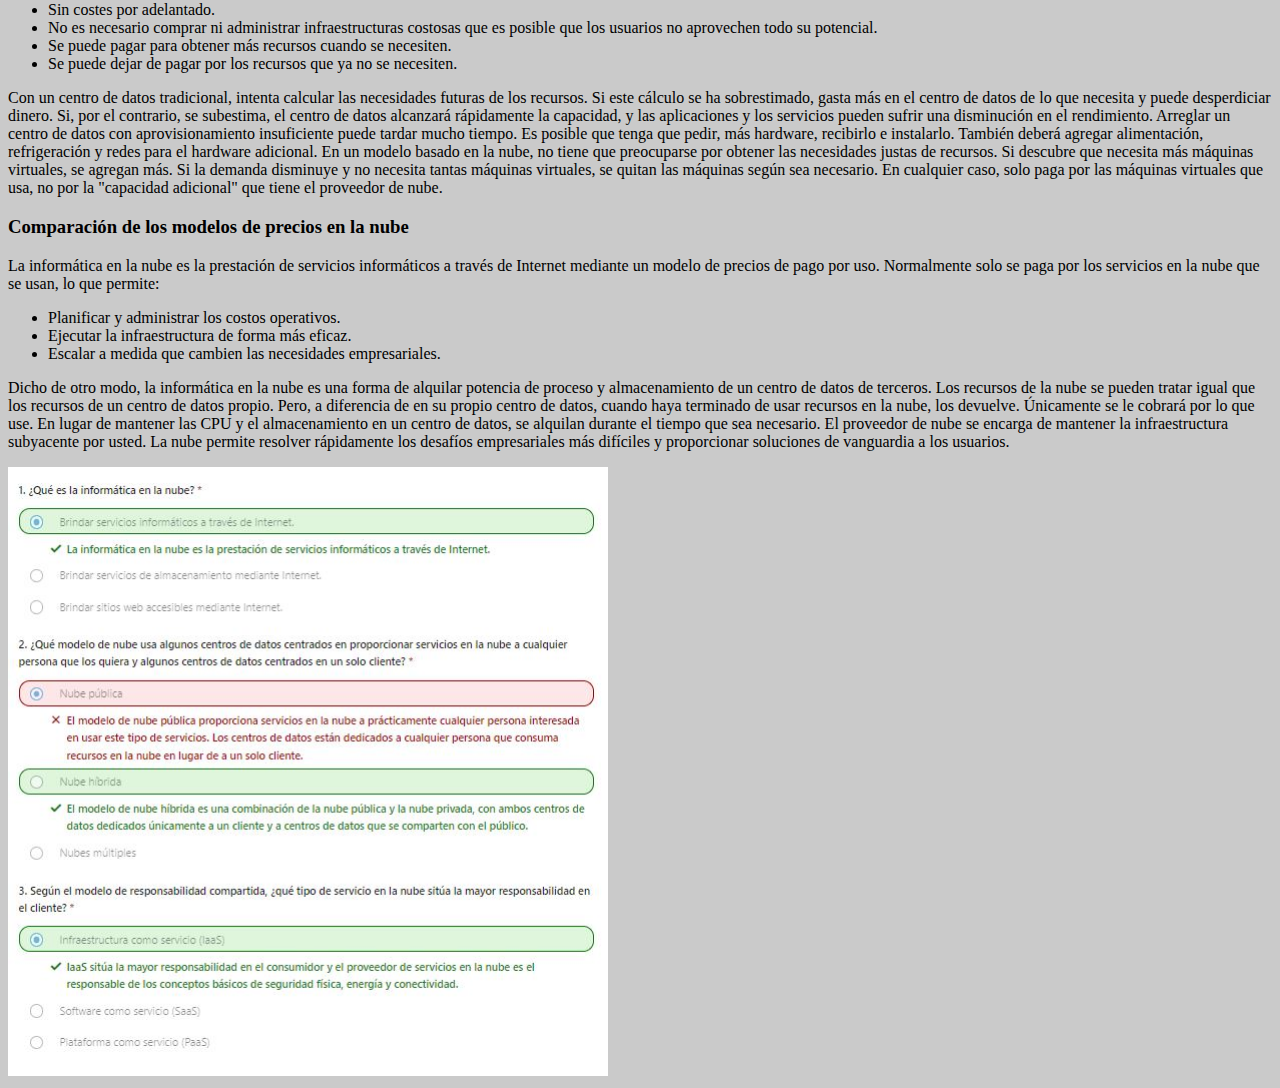
==== commit c51591da: "cambios" ====
--- a/index.html
+++ b/index.html
@@ -18,6 +18,7 @@
     <a href="index9.html">parte 9</a>
     <a href="index10.html">parte 10</a>
     <a href="index11.html">parte 11</a>
+    <a href="index12.html">parte 12</a>
 
     <h2>Descripción de la informática en la nube</h2>
 
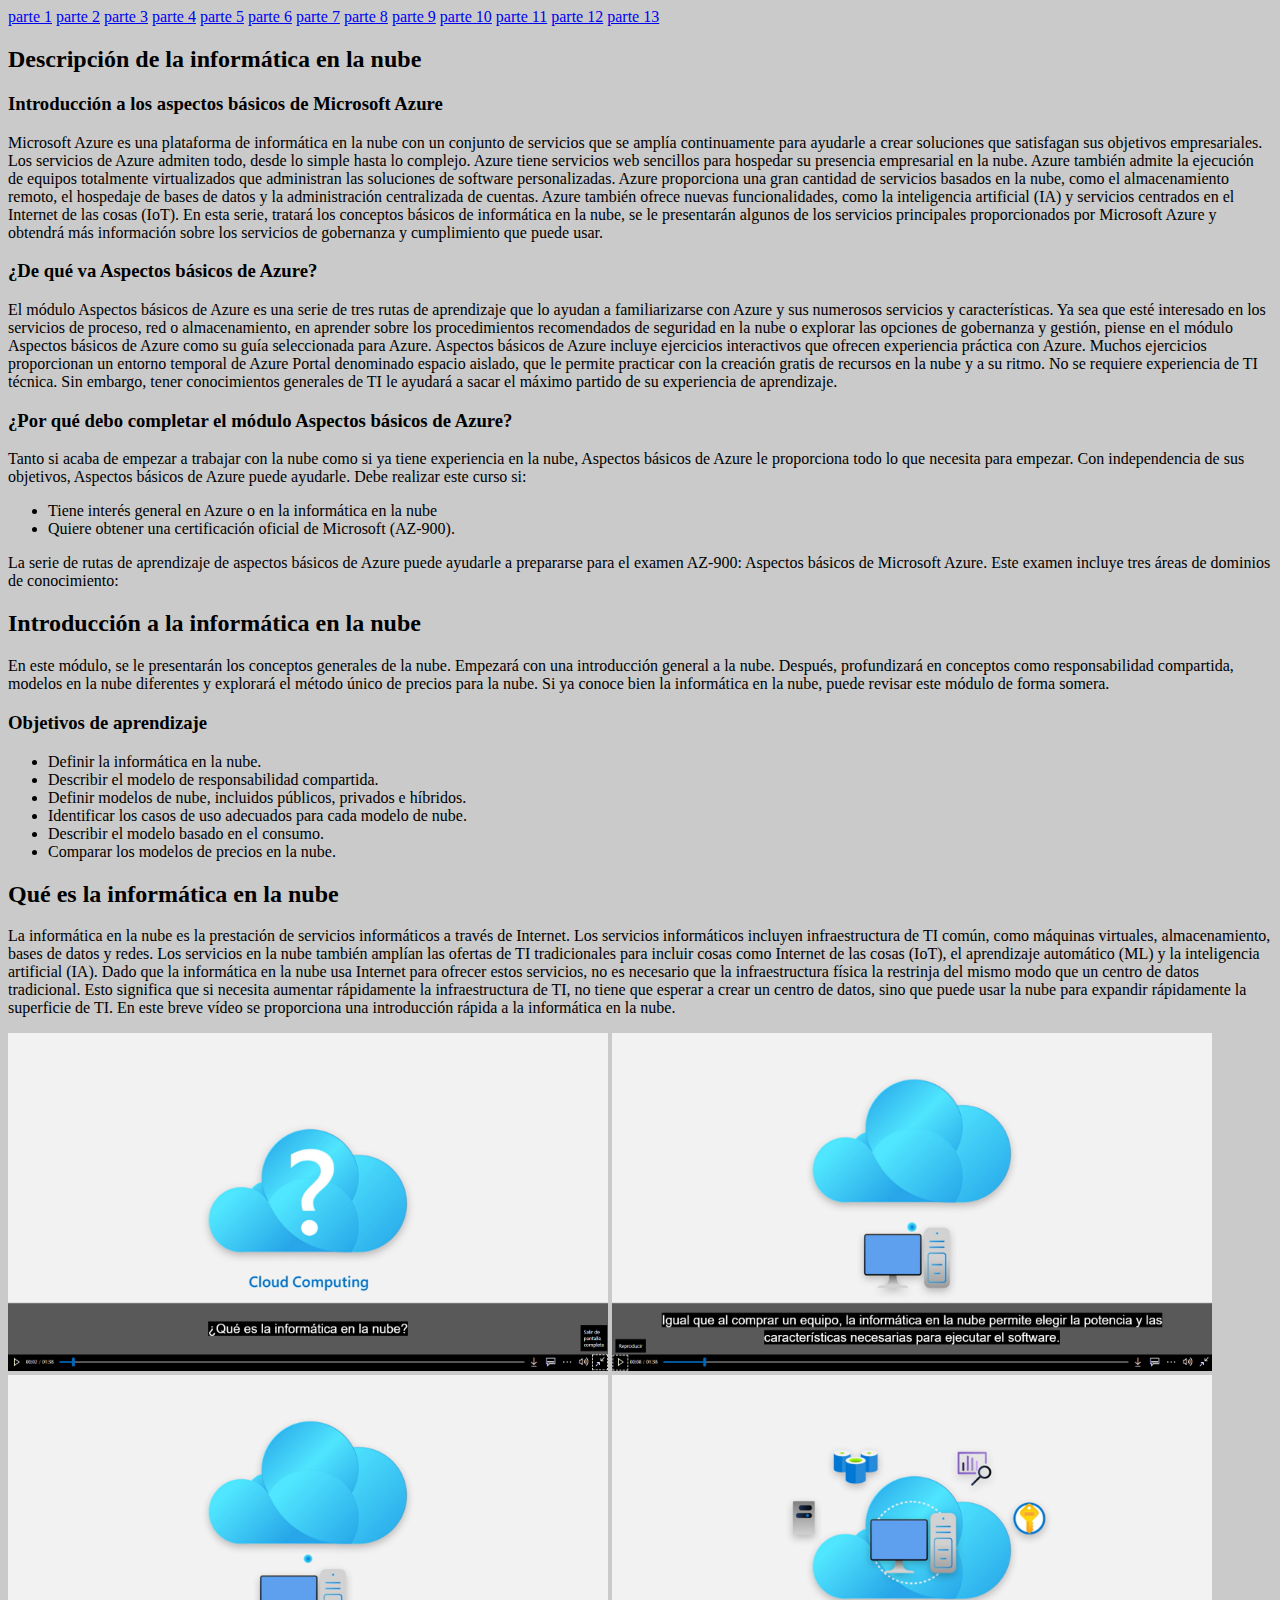
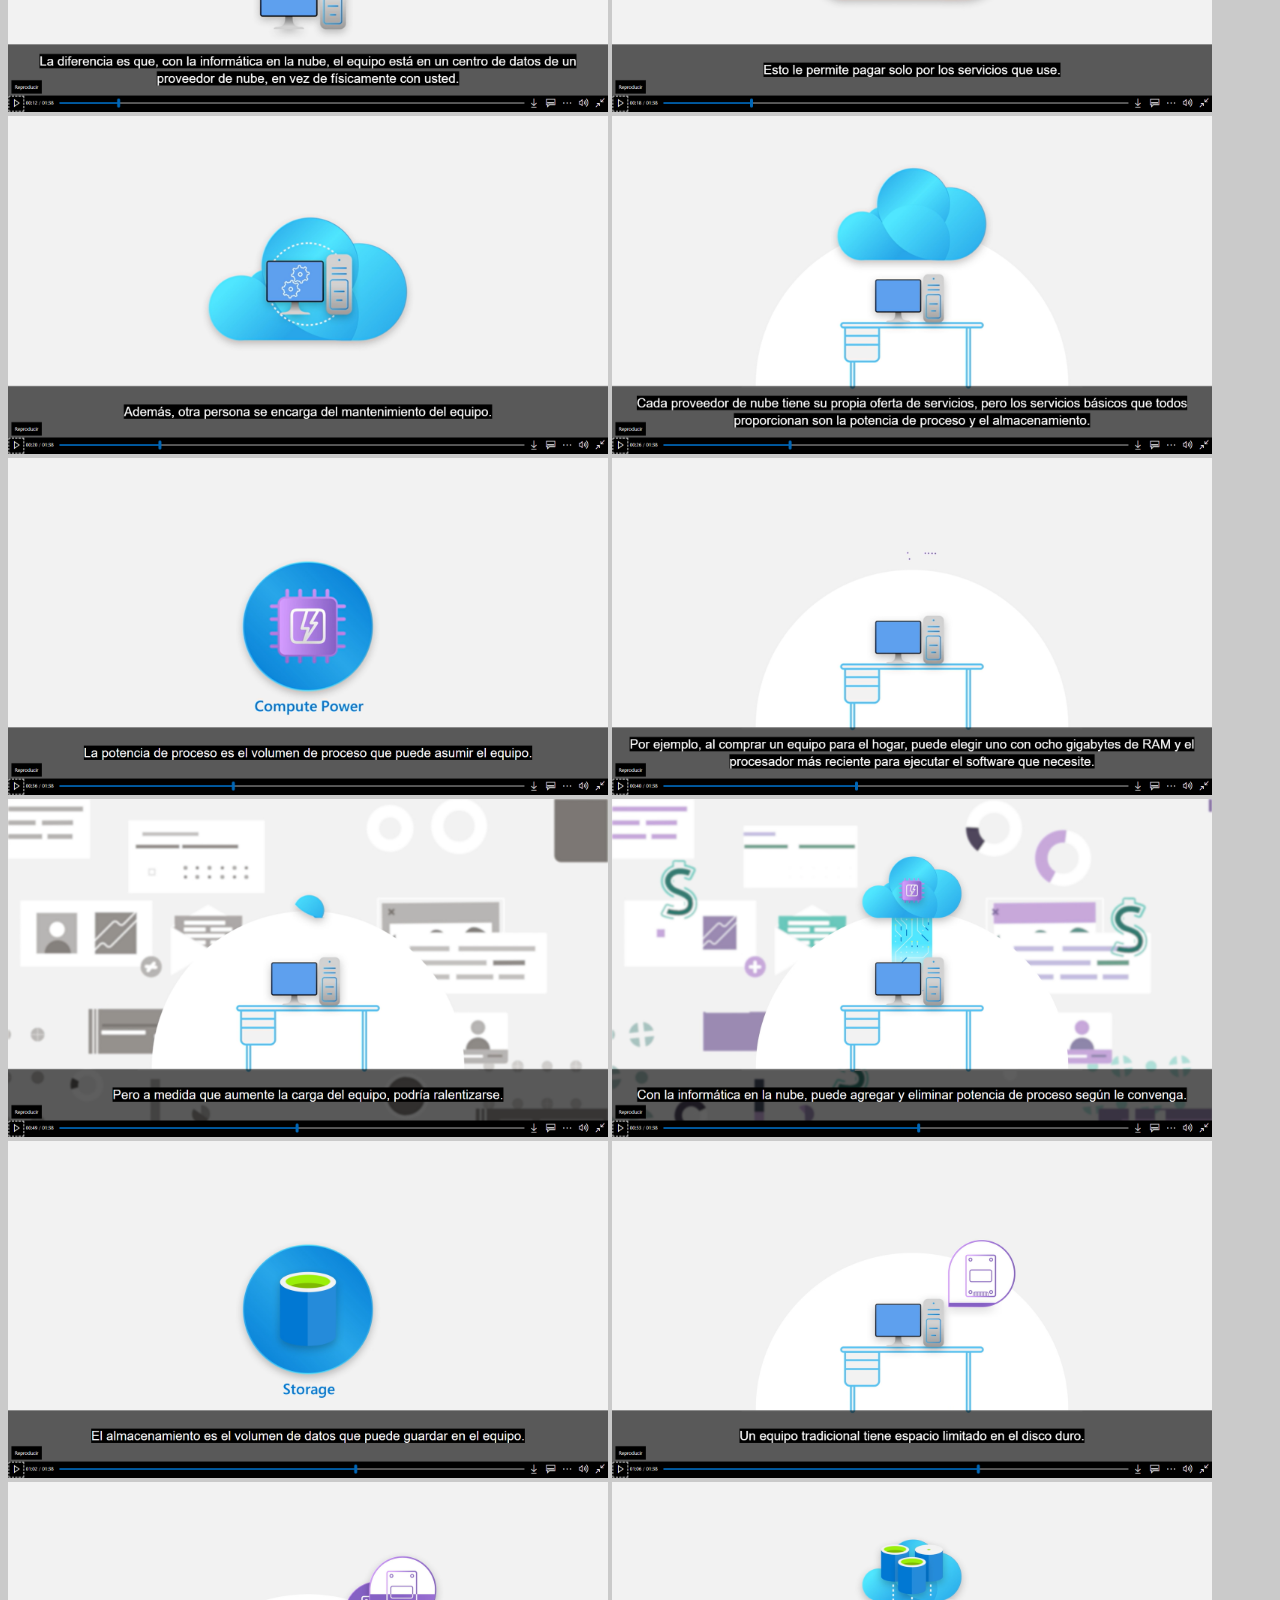
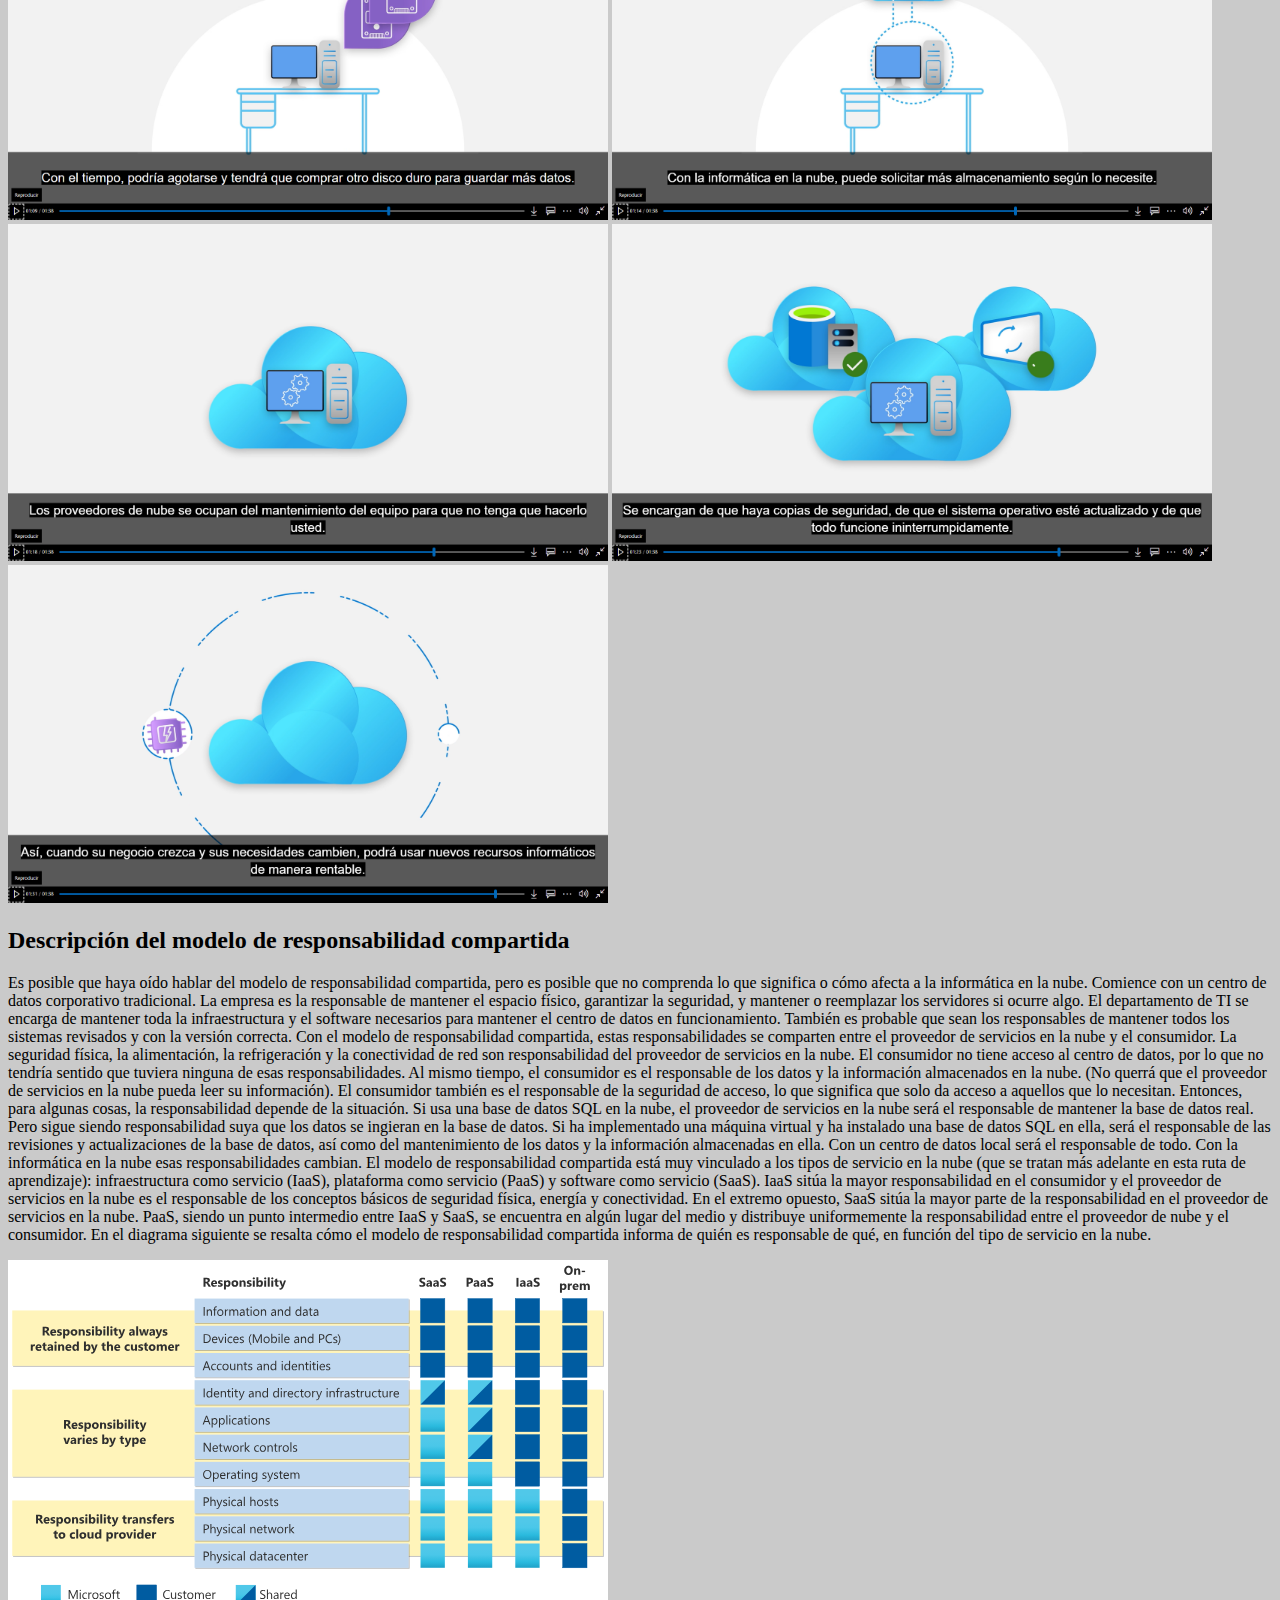
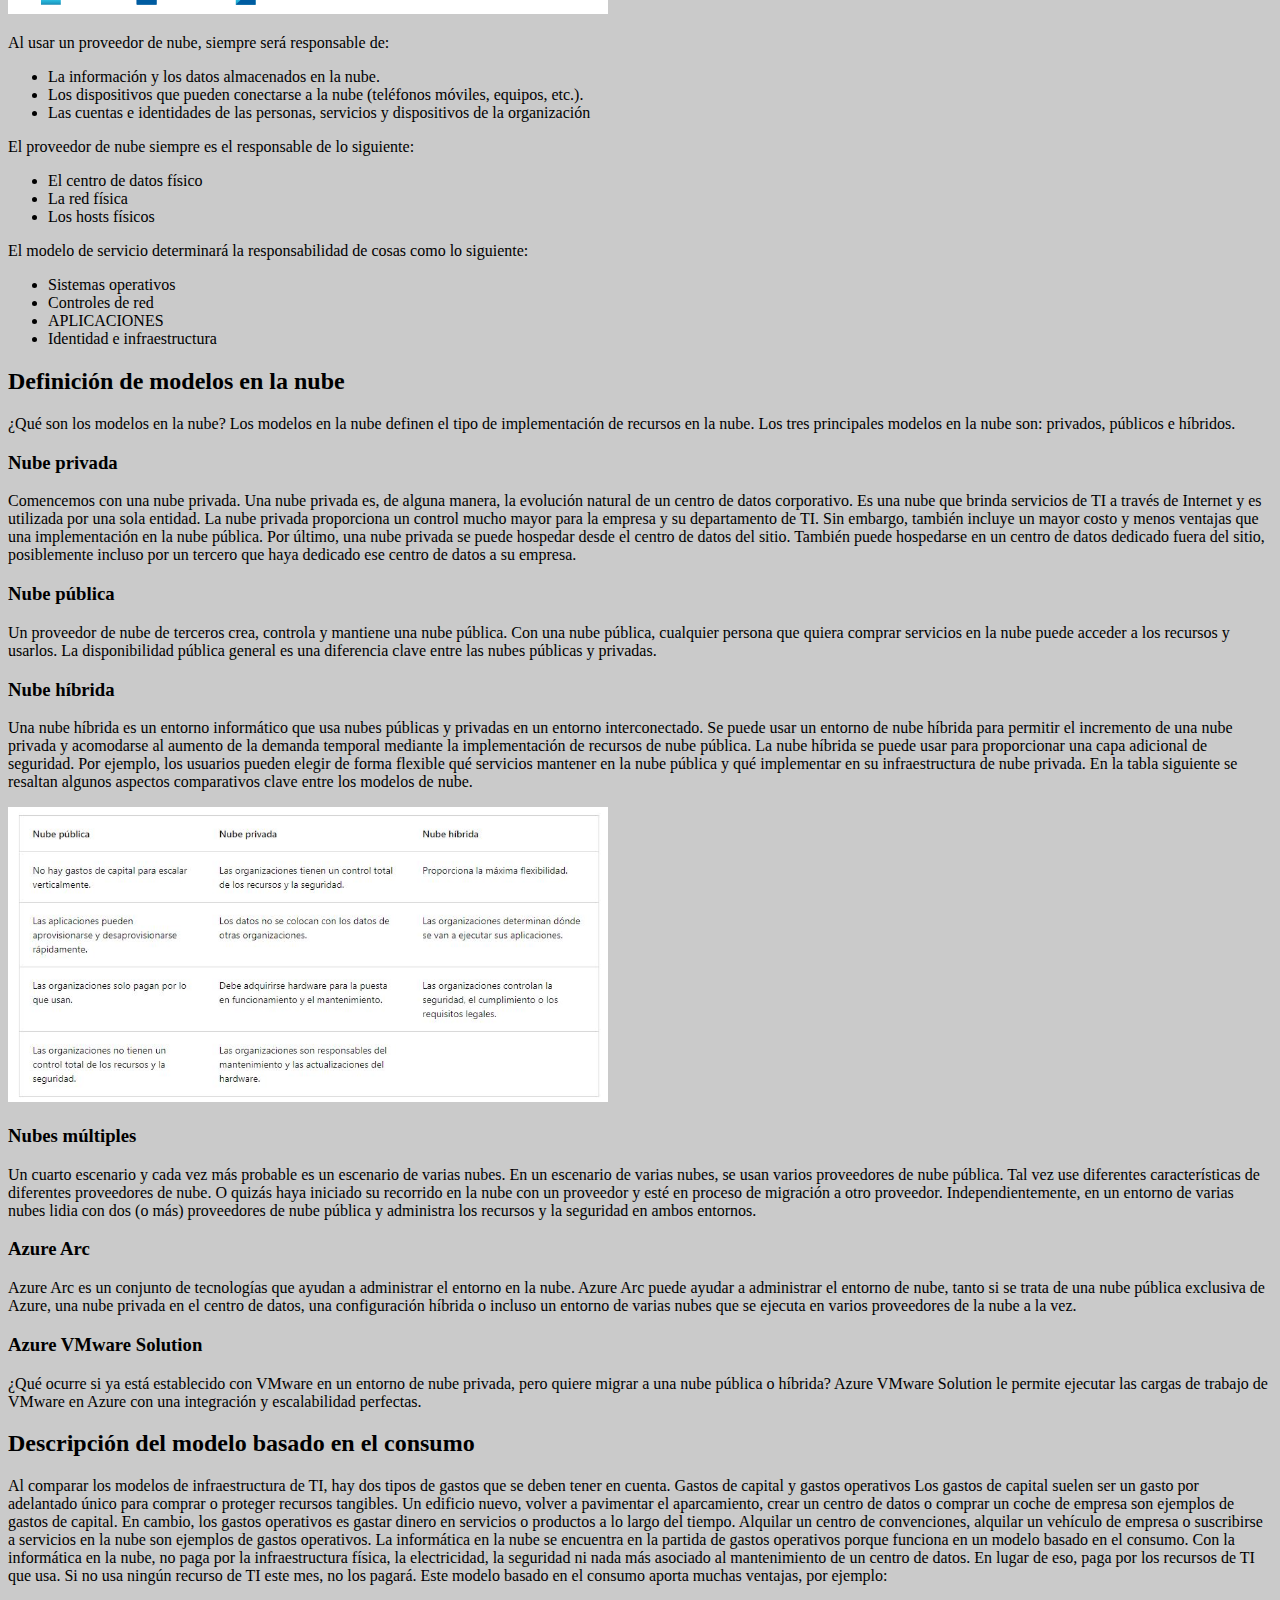
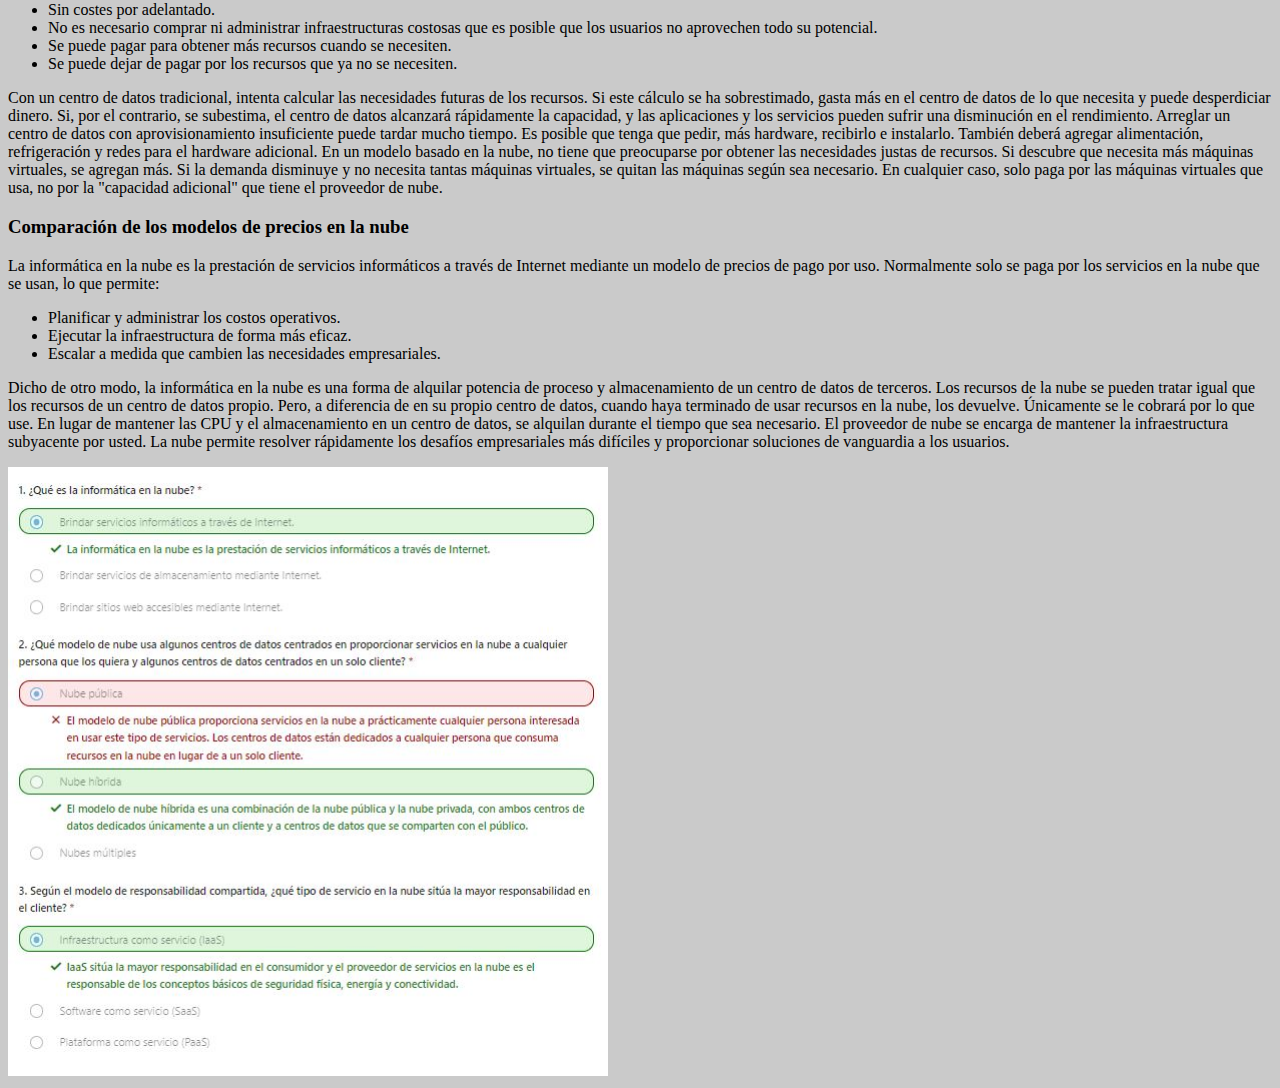
==== commit 95750eb0: "cambios" ====
--- a/index.html
+++ b/index.html
@@ -19,6 +19,7 @@
     <a href="index10.html">parte 10</a>
     <a href="index11.html">parte 11</a>
     <a href="index12.html">parte 12</a>
+    <a href="index13.html">parte 13</a>
 
     <h2>Descripción de la informática en la nube</h2>
 
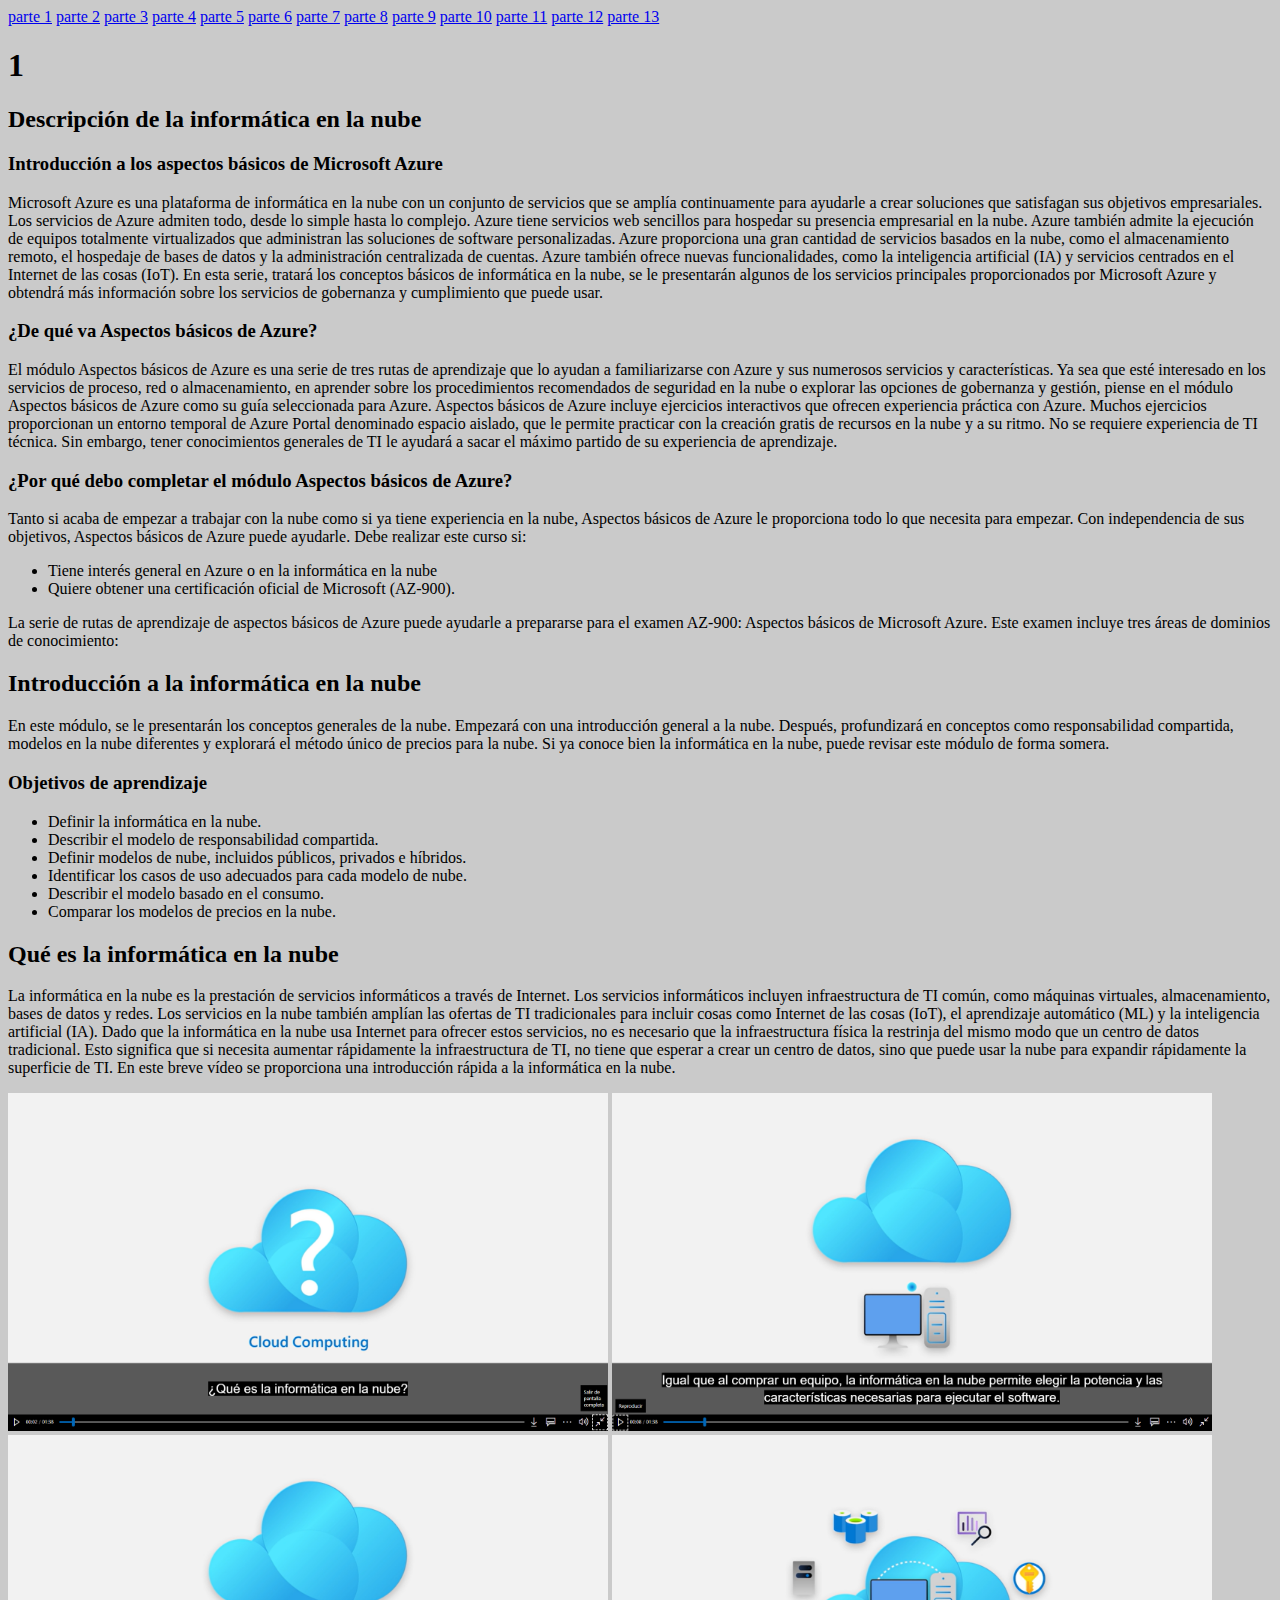
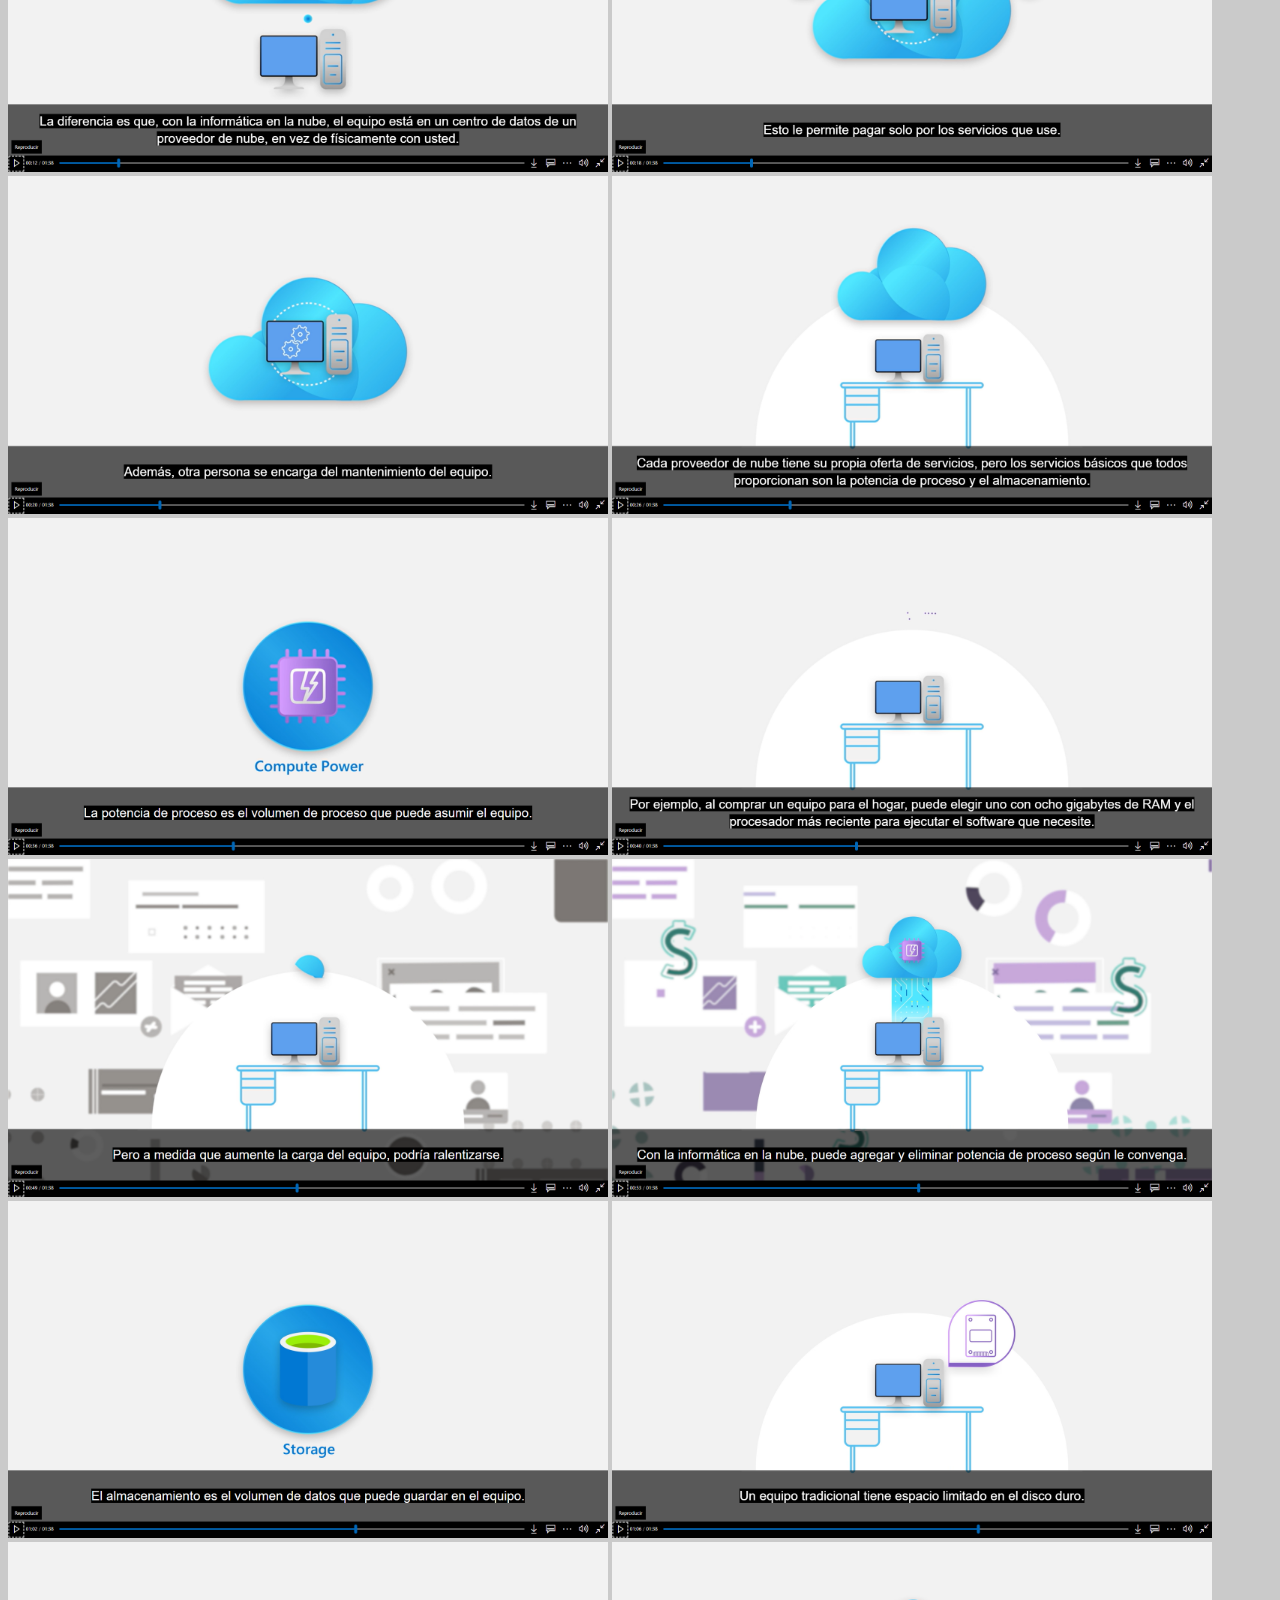
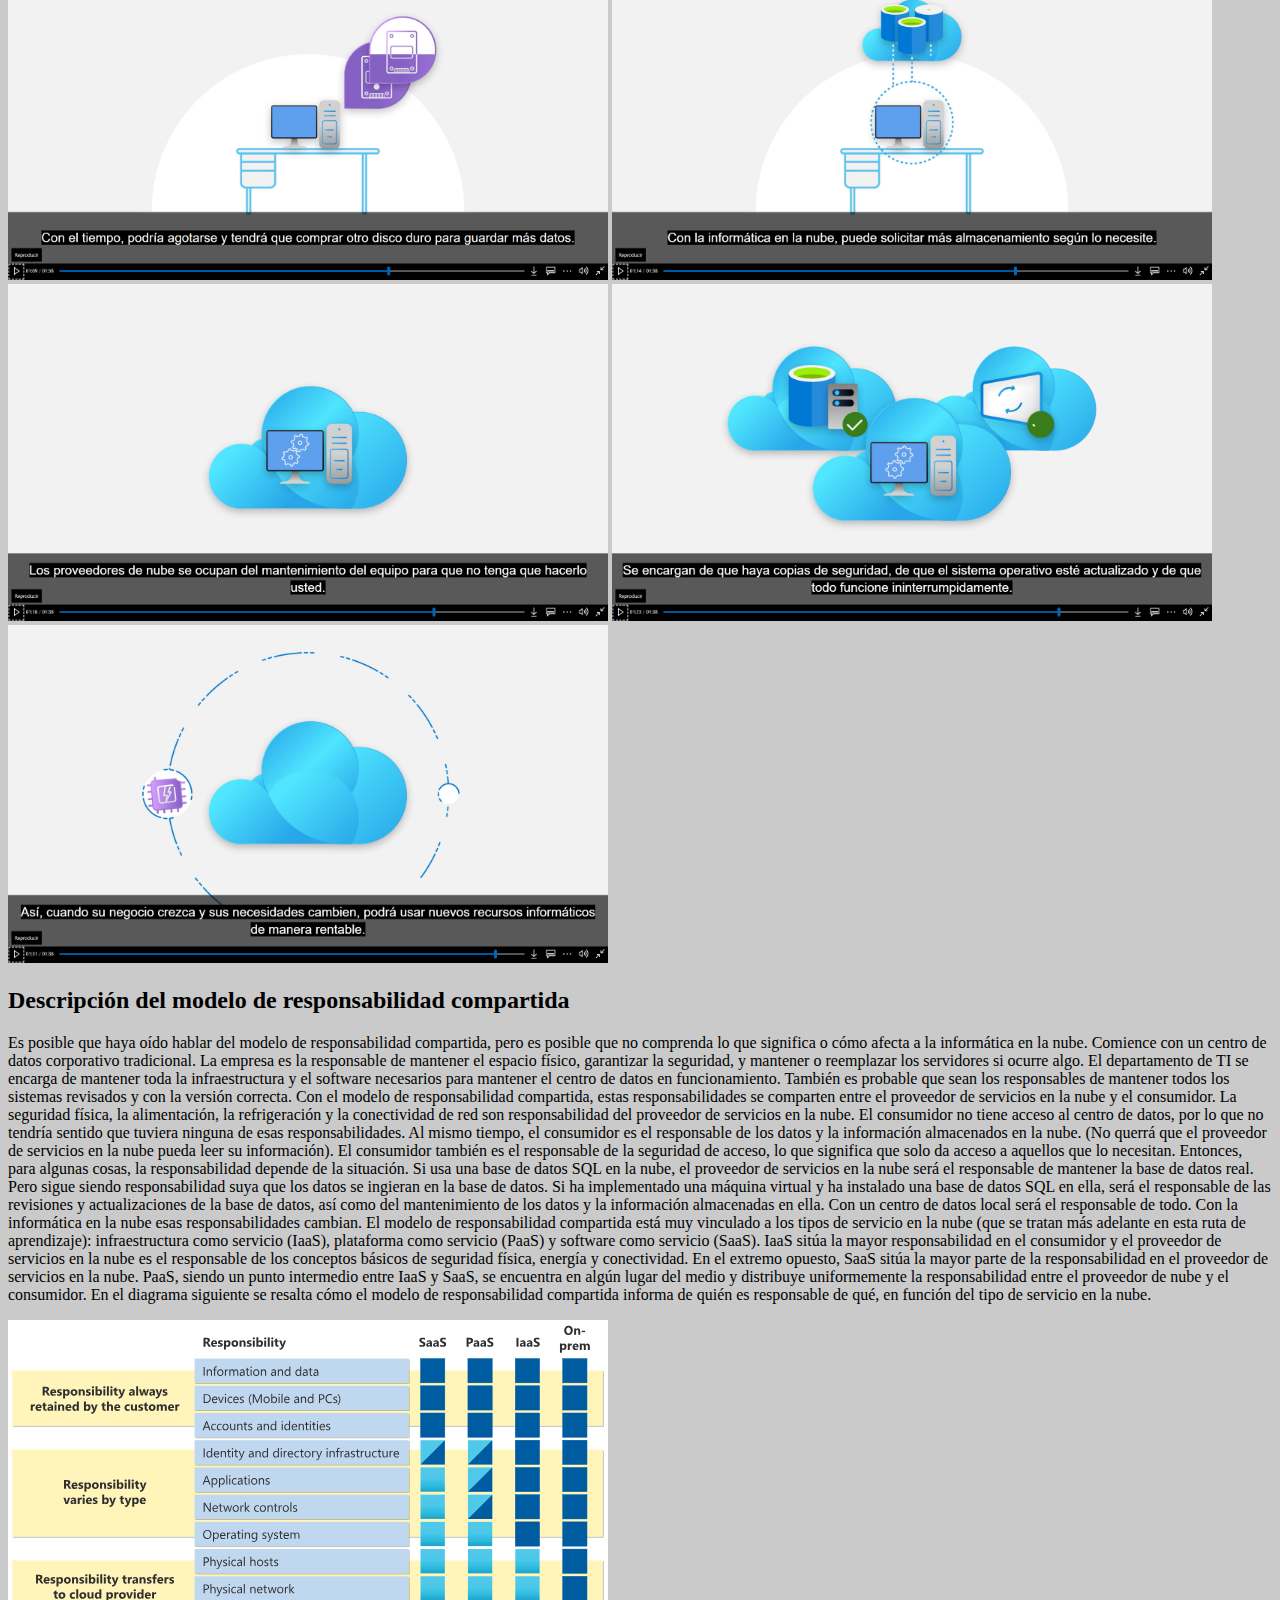
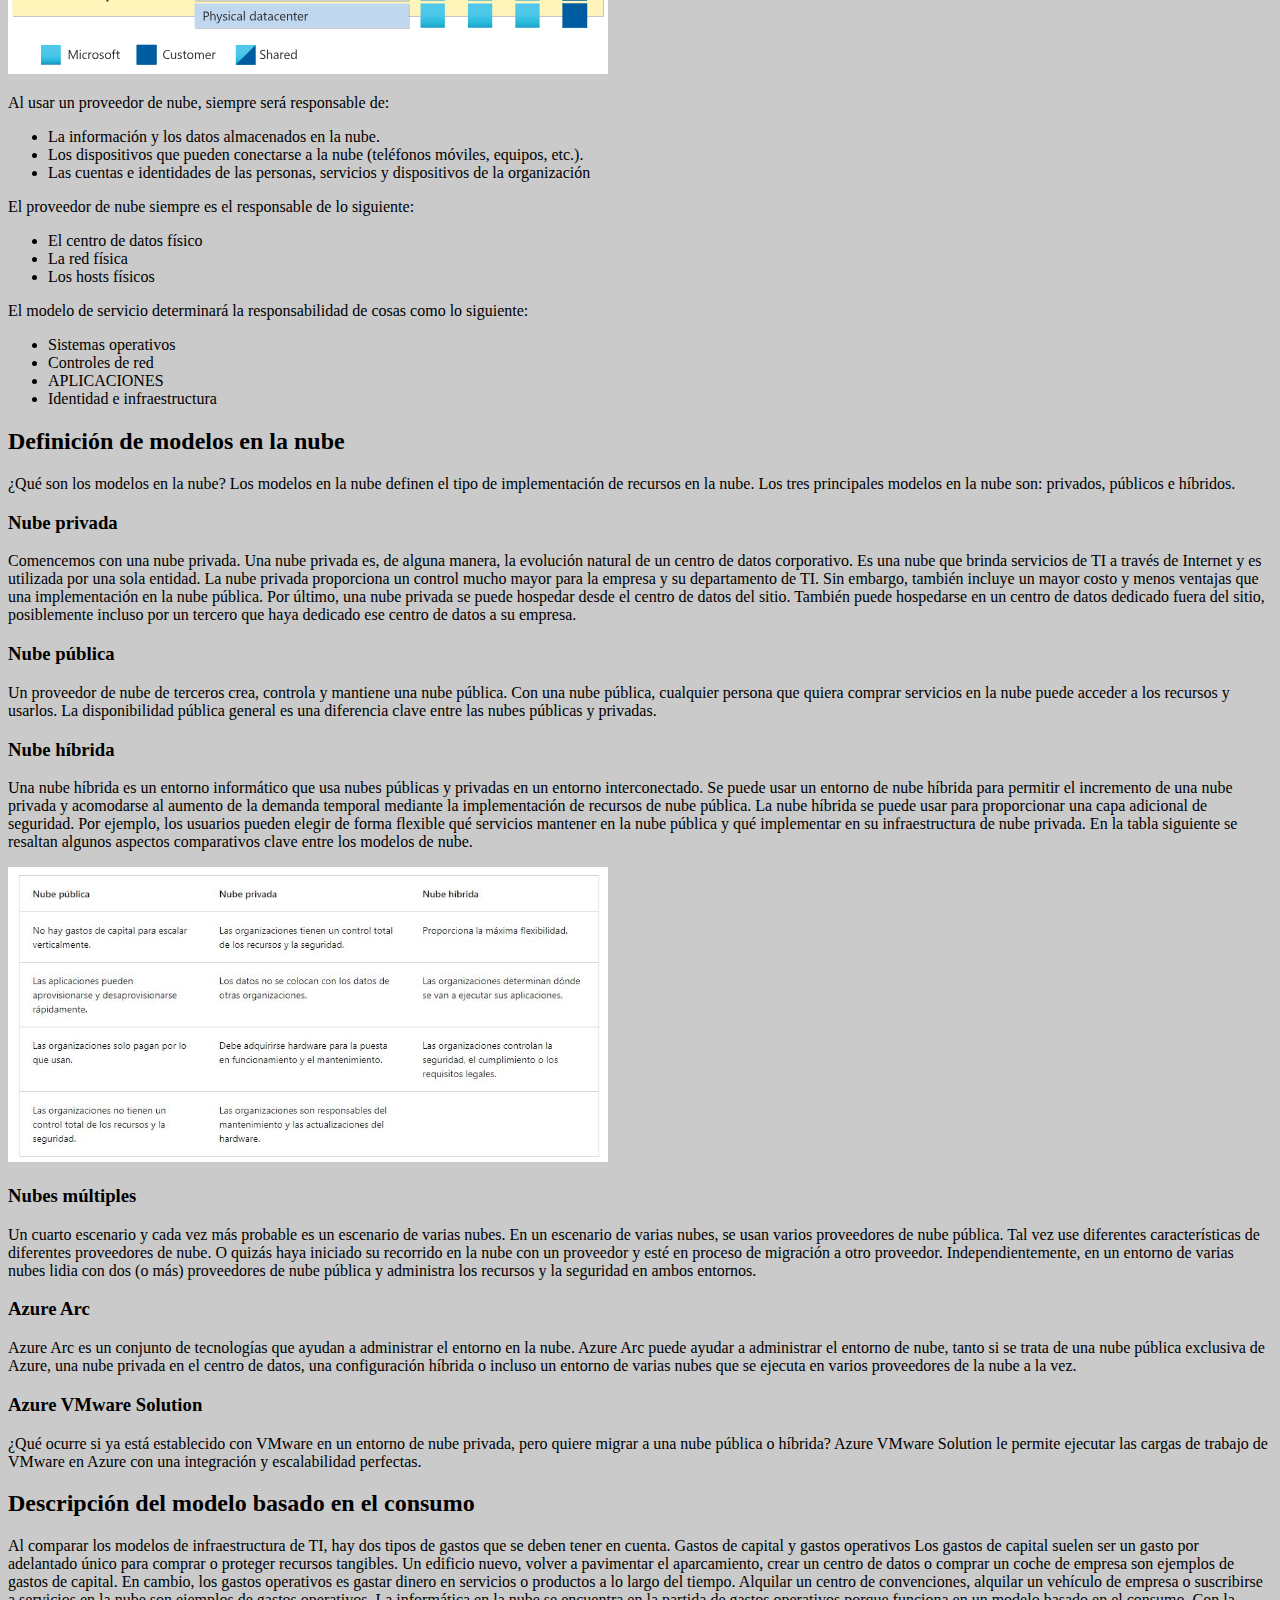
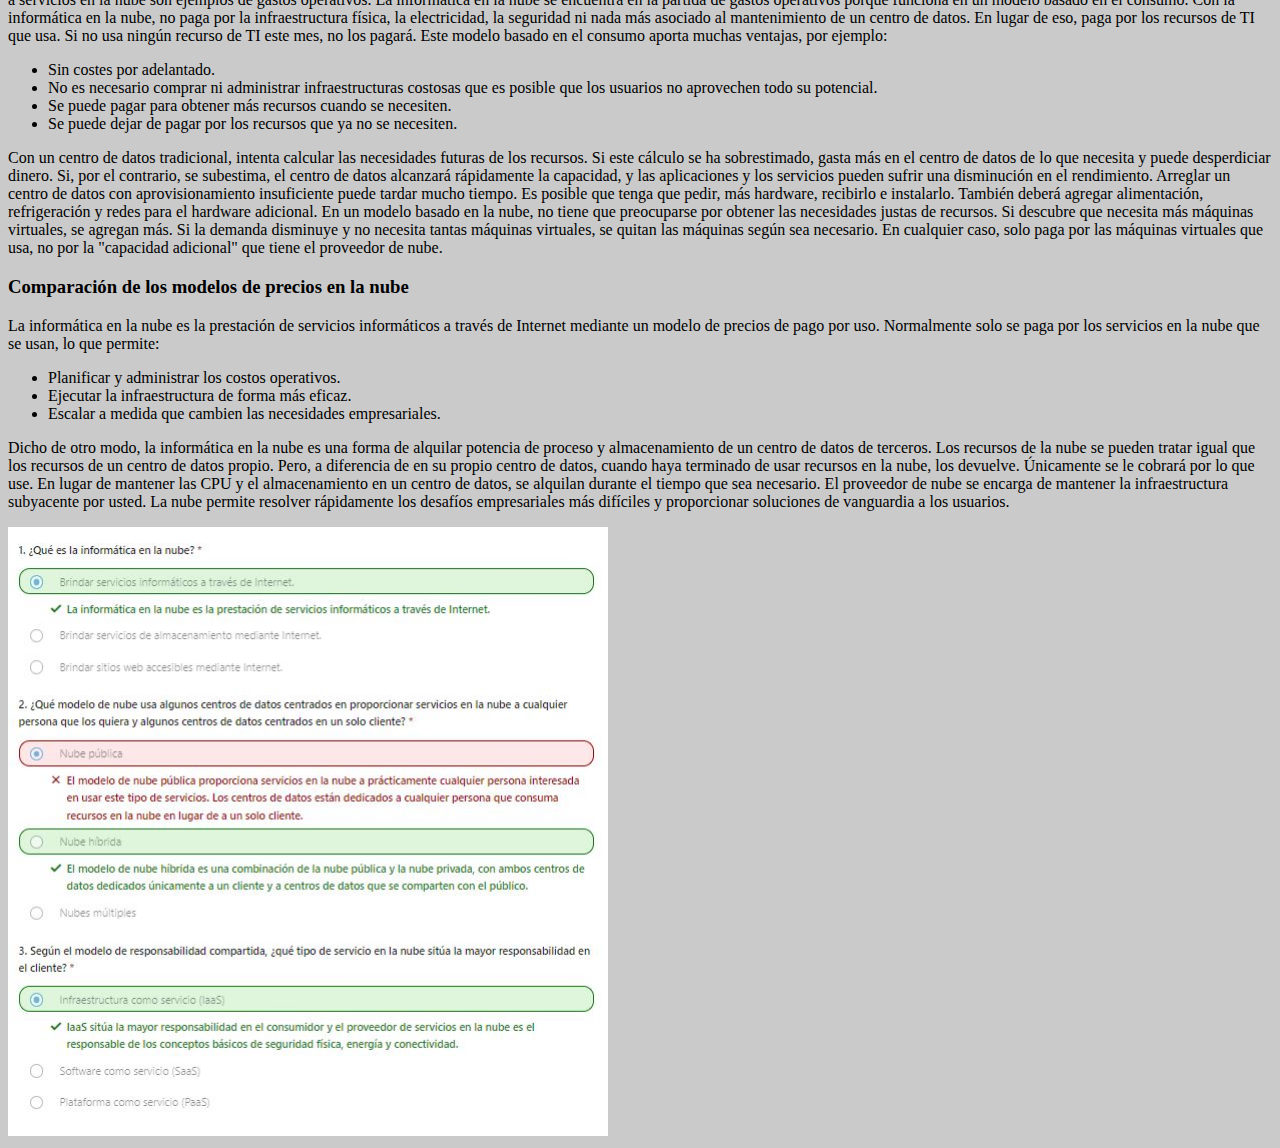
==== commit 38674310: "ajustes" ====
--- a/index.html
+++ b/index.html
@@ -21,6 +21,7 @@
     <a href="index12.html">parte 12</a>
     <a href="index13.html">parte 13</a>
 
+    <h1>1</h1>
     <h2>Descripción de la informática en la nube</h2>
 
     <h3>Introducción a los aspectos básicos de Microsoft Azure</h3>
